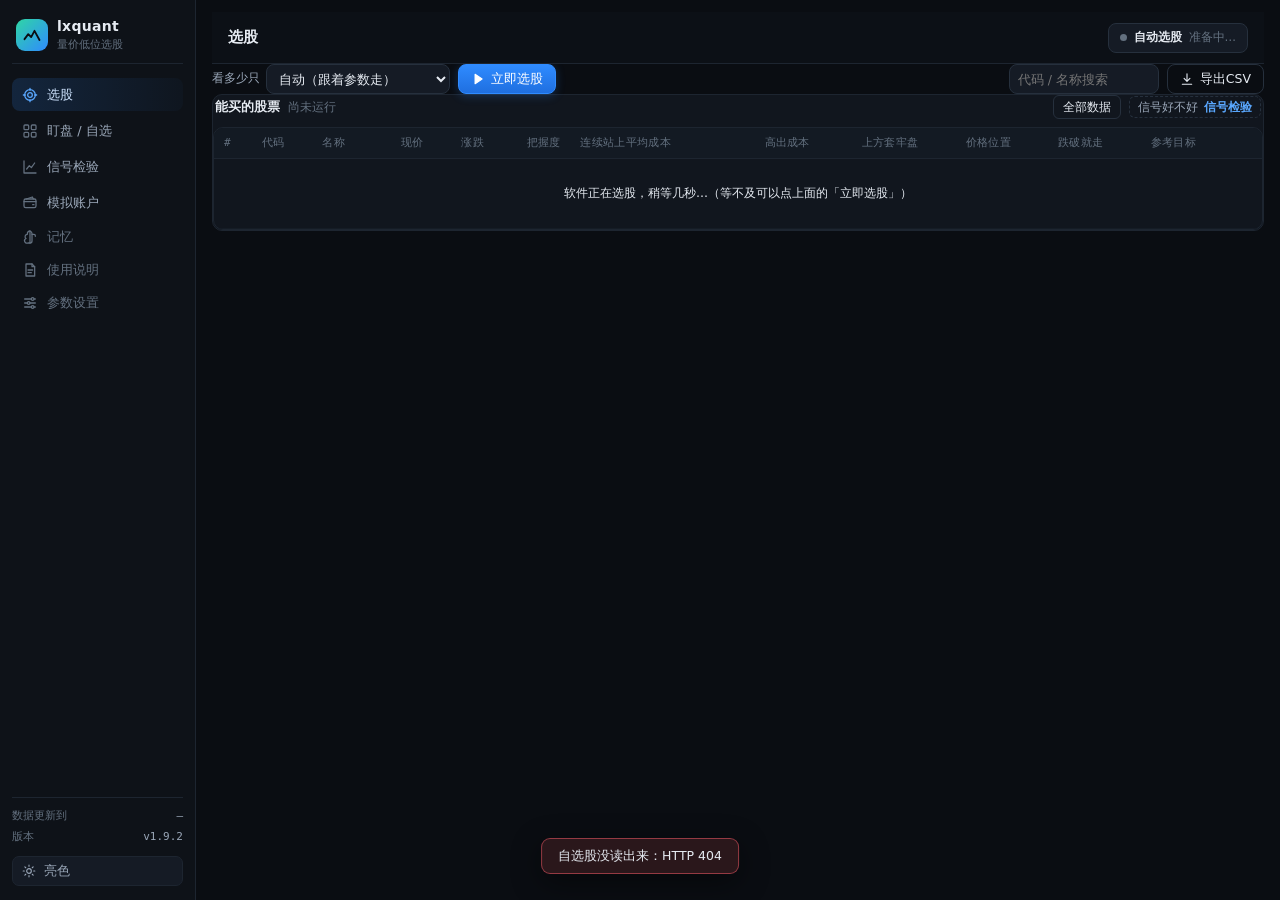
==== web/index.html @ 9572abba "删掉隔夜低吸：整条线从代码到账本全部移除 回测结果是每笔 -1.61%（352 笔）、满仓复利 -97.2%，两套独立样本同向。 留着只是多一套界面和一个每天跑的调度线程，没有保留价值。  删的东西：" ====
<!DOCTYPE html>
<html lang="zh-CN">
<head>
<meta charset="utf-8" />
<meta name="viewport" content="width=device-width, initial-scale=1" />
<title>lxquant · 量价低位选股</title>
<link rel="icon" href="data:image/svg+xml,%3Csvg xmlns='http://www.w3.org/2000/svg' viewBox='0 0 32 32'%3E%3Crect width='32' height='32' rx='8' fill='%230a0e14'/%3E%3Cpath d='M6 22l5-7 4 4 5-9 6 12' stroke='%232fd6a5' stroke-width='2.4' fill='none' stroke-linecap='round' stroke-linejoin='round'/%3E%3C/svg%3E" />
<link rel="stylesheet" href="style.css?v=1.9.2" />
</head>
<body>
<div id="app">
  <!-- ============ 侧边栏 ============ -->
  <aside class="side">
    <div class="brand">
      <div class="logo">
        <svg viewBox="0 0 24 24" width="20" height="20"><path d="M3 17l4.5-6 3.5 3.5L15 7l6 11" stroke="currentColor" stroke-width="2.2" fill="none" stroke-linecap="round" stroke-linejoin="round"/></svg>
      </div>
      <div>
        <div class="bname">lxquant</div>
        <div class="bsub">量价低位选股</div>
      </div>
    </div>

    <nav class="nav">
      <button class="ni active" data-view="screen"><i data-ic="target"></i><span>选股</span></button>
      <button class="ni" data-view="watch"><i data-ic="grid"></i><span>盯盘 / 自选</span></button>
      <button class="ni" data-view="backtest"><i data-ic="chart"></i><span>信号检验</span></button>
      <button class="ni" data-view="portfolio"><i data-ic="wallet"></i><span>模拟账户</span></button>
      <button class="ni sub" data-view="memory"><i data-ic="memory"></i><span>记忆</span></button>
      <button class="ni sub" data-view="method"><i data-ic="book"></i><span>使用说明</span></button>
      <button class="ni sub" data-view="settings"><i data-ic="sliders"></i><span>参数设置</span></button>
    </nav>

    <div class="side-foot">
      <div class="stat-line"><span>数据更新到</span><b id="f-data-date">—</b></div>
      <div class="stat-line"><span>版本</span><b>v1.9.2</b></div>
      <!-- 亮暗切换：固定在左下角，带中文名字，一眼能找到 -->
      <button class="theme-btn" id="theme-btn" title="切换亮色 / 暗色主题">
        <i data-ic="moon"></i><span id="theme-txt">暗色</span>
      </button>
    </div>
  </aside>

  <!-- ============ 主区域 ============ -->
  <main class="main" id="app-main">
    <!-- 整条页面头（顶栏 + 本页工具条）都住在各页 .view > .hd 里：
         真正的 #topbar 由 mountTopbar() 搬进当前页面的那个空 <header> 位置 -->
    <header class="topbar" id="topbar">
      <div class="tb-left">
        <h1 id="view-title">选股</h1>
        <span class="tb-hint" id="view-hint">软件自己会选，你回来直接看名单就行</span>
        <!-- 从主页面钻进来的二级页（信号检验 / 模拟账户 / 使用说明 / 参数设置）显示这条面包屑，一键退回主页面 -->
        <nav class="crumb" id="crumb" hidden>
          <button class="crumb-back" id="crumb-back"><i data-ic="back"></i>操作台</button>
          <span class="crumb-sep">/</span>
          <b id="crumb-name">—</b>
        </nav>
      </div>
      <div class="tb-right" id="tb-actions">
        <span class="auto-pill" id="auto-pill" title="自动选股状态：开盘自动扫、盘中每 5 分钟扫、14:50 给出最终名单">
          <i class="ap-dot"></i><b>自动选股</b><span id="auto-txt">准备中…</span>
        </span>
      </div>
    </header>

    <!-- ---------- 选股视图 ---------- -->
    <section class="view active" id="view-screen">
      <div class="hd">
      <header class="topbar"></header>
      <div class="toolbar">
        <label class="inl">看多少只
          <select id="limit-sel">
            <option value="0" selected>自动（跟着参数走）</option>
            <option value="600">600 只 · 约 20 秒</option>
            <option value="1500">1500 只 · 约 50 秒</option>
            <option value="6000">全部 5500 只 · 约 3 分钟</option>
          </select>
        </label>
        <button class="btn primary" id="btn-run" title="平时不用点，软件会自己选"><i data-ic="play"></i>立即选股</button>
        <button class="btn ghost" id="btn-stop" hidden><i data-ic="stop"></i>停止</button>
        <span class="spacer"></span>
        <input class="search" id="q" placeholder="代码 / 名称搜索" />
        <button class="btn ghost" id="btn-export"><i data-ic="download"></i>导出CSV</button>
      </div>

      <div class="mktbar" id="mkt-bar" hidden></div>

      <div class="hl" id="hl" hidden></div>

      <div class="progress-wrap" id="prog" hidden>
        <div class="pg-head"><span id="pg-msg">准备中…</span><b id="pg-pct">0%</b></div>
        <div class="bar"><i id="bar"></i></div>
      </div>

      <div class="panel panel-flat">
        <div class="ph">
          <b>能买的股票</b>
          <span class="muted" id="res-meta">尚未运行</span>
          <span class="spacer"></span>
          <button class="btn sm ghost" id="btn-detail-more" title="看这一次为什么只选出来这些：五关各筛掉多少、平均数字、口径">全部数据</button>
          <a class="ph-link" data-go="backtest" href="?v=backtest" title="拿过去的数据把同一套买卖规则跑一遍，看这些信号本身好不好">信号好不好<em id="ph-bt-badge">信号检验</em></a>
        </div>
        <div class="tablewrap">
          <table class="grid" id="tbl-screen">
            <thead>
              <tr>
                <th class="c-rank">#</th>
                <th class="sortable" data-s="code">代码</th>
                <th class="sortable" data-s="name">名称</th>
                <th class="num sortable" data-s="price">现价</th>
                <th class="num sortable" data-s="chg_pct">涨跌</th>
                <th class="num sortable" data-s="score">把握度</th>
                <th class="sortable" data-s="streak">连续站上平均成本</th>
                <th class="num sortable" data-s="avg_surplus">高出成本</th>
                <th class="num sortable" data-s="profit_ratio">上方套牢盘</th>
                <th class="num sortable" data-s="pos">价格位置</th>
                <th class="num" title="收盘跌破这个价就认错走人">跌破就走</th>
                <th class="num" title="衡量这单值不值得做，不是让你一定等到这个价">参考目标</th>
                <th class="c-act"></th>
              </tr>
            </thead>
            <tbody id="tb-screen"><tr class="empty"><td colspan="13">软件正在选股，稍等几秒…（等不及可以点上面的「立即选股」）</td></tr></tbody>
          </table>
        </div>
      </div>
      </div>
    </section>

    <!-- ---------- 盯盘 ---------- -->
    <section class="view" id="view-watch">
      <div class="hd">
      <header class="topbar"></header>
      <div class="toolbar">
        <label class="inl">看多少只
          <select id="scan-limit">
            <option value="40">40 只</option>
            <option value="80" selected>80 只</option>
            <option value="160">160 只</option>
          </select>
        </label>
        <button class="btn primary" id="btn-scan"><i data-ic="play"></i>马上看一眼</button>
        <span class="spacer"></span>
      </div>
      <div class="progress-wrap" id="scan-prog" hidden>
        <div class="pg-head"><span id="scan-msg">准备中…</span><b id="scan-pct">0%</b></div>
        <div class="bar"><i id="scan-bar"></i></div>
      </div>
      <!-- 自选股：加进来之后软件自己盯着，买点卖点会在右上角弹出来 -->
      <div class="panel" id="wpanel">
        <div class="ph">
          <b>我的自选股</b>
          <span class="muted" id="w-meta">加进来之后，软件每 3 分钟看一次买点卖点</span>
          <span class="spacer"></span>
          <input class="search" id="w-code" placeholder="名字或代码，如 茅台" style="width:180px" />
          <button class="btn sm" id="w-add"><i data-ic="plus"></i>加进自选</button>
          <button class="btn sm ghost" id="w-check" title="立刻重新看一遍，不用等 3 分钟">马上检查</button>
          <button class="btn sm ghost" id="w-sound" title="买点卖点弹出来的时候响不响">🔔 声音开</button>
          <button class="btn sm ghost" id="w-clear" title="把右上角还没关的提醒都清掉">清掉提醒</button>
          <button class="btn sm ghost" data-open="watch" title="在整屏里看自选股，表格不再被挤窄">全部<em>⤢</em></button>
        </div>
        <div class="wl" id="w-list"></div>
        <div class="whints" id="w-hints" hidden></div>
      </div>
      <div class="panel">
        <div class="ph"><b>这些人气股今天的表现</b><span class="spacer"></span><span class="muted" id="scan-meta"></span>
          <button class="btn sm ghost" data-open="scan" title="在整屏里看，列宽给足">全部<em>⤢</em></button>
        </div>
        <div class="tablewrap" data-src="scan">
          <table class="grid" id="tbl-scan">
            <thead><tr>
              <th>代码</th><th>名称</th><th class="num">现价</th><th class="num">涨跌</th>
              <th>今天站上平均成本</th><th class="num">今天高出平均成本</th><th class="num">三天平均高出</th>
              <th class="num">上方套牢盘</th><th class="num">价格位置</th><th>五项</th><th class="c-act"></th>
            </tr></thead>
            <tbody id="tb-scan"><tr class="empty"><td colspan="11">点「马上看一眼」</td></tr></tbody>
          </table>
        </div>
      </div>
      </div>
    </section>

    <!-- ---------- 记忆：每天的名单 + 后来涨没涨 ---------- -->
    <section class="view" id="view-memory">
      <div class="hd">
      <header class="topbar"></header>
      <div class="toolbar">
        <label class="inl">看哪一天
          <select id="mem-date"><option value="">—</option></select>
        </label>
        <label class="inl">看谁
          <select id="mem-src">
            <option value="hit" selected>只看「能买」的</option>
            <option value="all">能买的 + 值得盯着的</option>
            <option value="watch">只看「值得盯着」的</option>
          </select>
        </label>
        <button class="btn ghost" id="btn-mem-refresh"><i data-ic="reset"></i>重新算一遍</button>
        <span class="spacer"></span>
      </div>

      <div class="kpis" id="mem-kpis"></div>

      <!-- 算涨跌幅要一只一只取日线，第一次会慢一两秒；这中间不能是一片空的 -->
      <div class="empty-state" id="mem-loading" hidden>
        <b><span class="spin"></span> 正在算这几天涨了多少…</b>
      </div>

      <div class="empty-state" id="mem-empty" hidden>
        <b>还没有能回看的记录</b>
        <span id="mem-empty-txt">每天选完自动存一份（谁、多少钱、止损止盈）。过几天回来就能看到涨没涨。</span>
      </div>

      <div class="row2" id="mem-row2" hidden>
        <div class="panel">
          <div class="ph"><b>那一天之后，这些票怎么走的</b><span class="muted" id="mem-meta"></span>
            <button class="btn sm ghost" data-open="memday" title="在大窗口里看：图表、结论和明细表挤在一起太窄">新窗口打开<em>⤢</em></button>
          </div>
          <canvas id="mem-chart" class="cv" height="220"></canvas>
        </div>
        <div class="panel">
          <div class="ph"><b>这一批的成绩</b></div>
          <div id="mem-why" class="reason-box"></div>
        </div>
      </div>

      <div class="panel" id="mem-table" hidden>
        <div class="ph"><b>一只一只看</b><span class="muted" id="mem-sub"></span>
          <button class="btn sm ghost" data-open="memday" title="在整屏里看这天的每一只">全部<em>⤢</em></button>
        </div>
        <div class="tablewrap" style="max-height:440px" data-src="memday">
          <table class="grid">
            <thead><tr>
              <th>代码</th><th>名称</th><th>哪一批</th><th class="num">选的时候</th>
              <th class="num">现价</th><th class="num">涨了%</th><th class="num">最高到过</th>
              <th class="num">最低到过</th><th class="num">几个交易日</th><th>止损止盈</th>
            </tr></thead>
            <tbody id="tb-mem"><tr class="empty"><td colspan="10">选一天看看</td></tr></tbody>
          </table>
        </div>
      </div>

      <div class="panel" id="mem-days" hidden>
        <div class="ph"><b>每天的成绩单</b><span class="muted">一天一行，看这套规则稳不稳定</span>
          <button class="btn sm ghost" data-open="memdays" title="在整屏里看，一天一行不用滚小窗口">全部<em>⤢</em></button>
        </div>
        <div class="tablewrap" style="max-height:340px" data-src="memdays">
          <table class="grid">
            <thead>
              <tr>
                <th rowspan="2">日期</th>
                <th rowspan="2" class="num">记了几只</th>
                <th colspan="3" class="grp">能买 · 算进胜率</th>
                <th colspan="2" class="grp">值得买 · 只作参考</th>
                <th rowspan="2" class="num">过了几天</th>
              </tr>
              <tr>
                <th class="num">只数</th><th class="num">平均涨了%</th><th class="num">赚钱的比例</th>
                <th class="num">平均涨了%</th><th class="num">赚钱的比例</th>
              </tr>
            </thead>
            <tbody id="tb-memdays"><tr class="empty"><td colspan="8">—</td></tr></tbody>
          </table>
        </div>
      </div>
      </div>
    </section>

    <!-- ---------- 信号检验（只管信号质量，钱的事在「模拟账户」） ---------- -->
    <section class="view" id="view-backtest">
      <div class="hd">
      <header class="topbar"></header>
      <div class="toolbar">
        <label class="inl">检验范围
          <select id="bt-scope">
            <option value="market" selected>全市场抽样</option>
            <option value="today">只看今天的名单</option>
          </select>
        </label>
        <label class="inl">检验多少只
          <select id="bt-limit">
            <option value="20">20 只（快）</option>
            <option value="40" selected>40 只</option>
            <option value="80">80 只</option>
          </select>
        </label>
        <label class="inl">看多久          <select id="bt-lookback">
            <option value="120">近半年</option>
            <option value="250">近一年</option>
            <option value="500">近两年</option>
            <option value="750">近三年</option>
            <option value="1000" selected>近四年（全部）</option>
          </select>
        </label>
        <button class="btn primary" id="btn-bt"><i data-ic="play"></i>开始检验</button>
        <span class="spacer"></span>
        <span class="chip warn">只看信号，不看钱</span>
      </div>
      <div class="progress-wrap" id="bt-prog" hidden>
        <div class="pg-head"><span id="bt-msg">准备中…</span><b id="bt-pct">0%</b></div>
        <div class="bar"><i id="bt-bar"></i></div>
      </div>
      <!-- 准入结论：这套规则够不够格当默认。放在 KPI 之前 ——
           一堆指标不如先说结论，用户最想知道的就是"能不能用"。 -->
      <div id="bt-verdict" hidden></div>
      <div class="kpis" id="bt-kpis"></div>
      <div class="kpis-more" id="bt-more"><button class="btn sm ghost" data-open="bt" title="在大窗口里看：KPI、单笔收益分布、卖出原因和明细细表">在整屏里看<em>⤢</em></button></div>
      <div class="empty-state" id="bt-empty">
        <b>还没检验过</b>
        <span>点「开始检验」，拿过去一年行情按同一套规则回放一遍。</span>
      </div>
      <div class="row2" id="bt-row2">
        <div class="panel">
          <div class="ph"><b>一笔一笔赚了多少</b><span class="muted">每笔的净收益率 %，按区间分堆</span></div>
          <div id="bt-dist" class="reason-box"></div>
        </div>
        <div class="panel">
          <div class="ph"><b>为什么卖出的</b></div>
          <div id="reason-box" class="reason-box"></div>
        </div>
      </div>
      <div class="panel" id="bt-table">
        <div class="ph"><b>一笔一笔看</b><span class="muted" id="bt-meta"></span></div>
        <div class="tablewrap" style="max-height:420px" data-src="bt">
          <table class="grid">
            <thead><tr><th>发现信号</th><th>买入</th><th class="num">买价</th><th>卖出</th>
              <th class="num">卖价</th><th class="num">持有天数</th><th class="num">赚了%</th>
              <th class="num" title="扣掉佣金、印花税、过户费、滑点之前的毛利">扣前%</th>
              <th>为什么卖</th><th class="num">当时套牢盘%</th><th class="num">当时价格位置%</th></tr></thead>
            <tbody id="tb-bt"><tr class="empty"><td colspan="11">点「开始检验」</td></tr></tbody>
          </table>
        </div>
      </div>
      </div>
    </section>

    <!-- ---------- 模拟账户 ---------- -->
    <section class="view" id="view-portfolio">
      <div class="hd">
      <header class="topbar"></header>
      <div class="toolbar">
        <label class="inl">检验范围
          <select id="pf-scope">
            <option value="market" selected>全市场抽样</option>
            <option value="today">只看今天的名单</option>
          </select>
        </label>
        <label class="inl">检验多少只
          <select id="pf-limit">
            <option value="20">20 只（快）</option>
            <option value="40" selected>40 只</option>
            <option value="80">80 只</option>
          </select>
        </label>
        <label class="inl">看多久          <select id="pf-lookback">
            <option value="120">近半年</option>
            <option value="250">近一年</option>
            <option value="500">近两年</option>
            <option value="750">近三年</option>
            <option value="1000" selected>近四年（全部）</option>
          </select>
        </label>
        <label class="inl">假如有          <select id="pf-cash">
            <option value="100000">10 万本金</option>
            <option value="300000">30 万本金</option>
            <option value="1000000" selected>100 万本金</option>
            <option value="3000000">300 万本金</option>
          </select>
        </label>
        <label class="inl">最多同时买
          <select id="pf-maxpos">
            <option value="1">1 只</option>
            <option value="3">3 只</option>
            <option value="5" selected>5 只</option>
            <option value="10">10 只</option>
          </select>
        </label>
        <label class="inl">每只最多用
          <select id="pf-pospct">
            <option value="0.2" selected>20% 的钱</option>
            <option value="0.33">33% 的钱</option>
            <option value="0.5">50% 的钱</option>
            <option value="1">全部</option>
          </select>
        </label>
        <label class="inl">手续费吃亏          <select id="pf-slip">
            <option value="0">不亏</option>
            <option value="0.0005">0.05%</option>
            <option value="0.001" selected>0.1%</option>
            <option value="0.002">0.2%</option>
          </select>
        </label>
        <button class="btn primary" id="btn-pf"><i data-ic="play"></i>模拟一遍</button>
        <span class="spacer"></span>
        <span class="chip warn">钱只有一份，买满就进不来</span>
      </div>
      <div class="progress-wrap" id="pf-prog" hidden>
        <div class="pg-head"><span id="pf-msg">准备中…</span><b id="pf-pct">0%</b></div>
        <div class="bar"><i id="pf-bar"></i></div>
      </div>
      <div class="kpis" id="pf-kpis"></div>
      <div class="kpis-more" id="pf-more"><button class="btn sm ghost" data-open="pf" title="在大窗口里看：KPI、资金曲线、成本明细和成交记录">在整屏里看<em>⤢</em></button></div>
      <div class="empty-state" id="pf-empty">
        <b>还没模拟过</b>
        <span>点「模拟一遍」，给一笔本金按同一套规则真买真卖，扣手续费和滑点。</span>
      </div>
      <div class="row2" id="pf-row2">
        <div class="panel">
          <div class="ph"><b>账户余额怎么走的</b><span class="muted">现金 + 持仓市值，扣掉手续费和滑点</span></div>
          <canvas id="pf-chart" class="cv" height="220"></canvas>
        </div>
        <div class="panel">
          <div class="ph"><b>钱花在哪了</b></div>
          <div id="pf-cost" class="reason-box"></div>
        </div>
      </div>
      <div class="panel" id="pf-table">
        <div class="ph"><b>一买一卖都记下来</b><span class="muted" id="pf-meta"></span></div>
        <div class="tablewrap" style="max-height:420px" data-src="pf">
          <table class="grid">
            <thead><tr><th>代码</th><th>名称</th><th>买入</th><th>卖出</th>
              <th class="num">股数</th><th class="num">买入花了</th><th class="num">卖出到手</th>
              <th class="num">手续费</th><th class="num">净赚</th><th class="num">赚了%</th>
              <th>为什么卖</th></tr></thead>
            <tbody id="tb-pf"><tr class="empty"><td colspan="11">点「模拟一遍」</td></tr></tbody>
          </table>
        </div>
      </div>
      </div>
    </section>


    <section class="view" id="view-method">
      <div class="hd">
      <header class="topbar"></header>

      <div class="panel">
        <div class="ph"><b>入选条件</b><span class="muted">五条全过才算「能买」</span></div>
        <div class="rules meth-body" data-part="rule">
          <div class="rule" title="分时图上那条黄线。价格在它上方，说明今天进场的人都在赚钱，还有人愿意出更高价接货。">
            <b>1</b><div class="ru-t">站上当日均价线</div><code>14:45 价 &gt; 当日均价</code><i class="on">必过</i>
          </div>
          <div class="rule" title="现价上方压着的、等着解套的筹码，越少涨起来越没阻力。">
            <b>2</b><div class="ru-t">上方套牢盘不多</div><code>≤ 25%</code><i class="on">必过</i>
          </div>
          <div class="rule" title="现价在最近 120 天高低区间里的位置，越低下跌空间越小。">
            <b>3</b><div class="ru-t">价格在低位</div><code>120 日区间 ≤ 30%</code><i class="on">必过</i>
          </div>
          <div class="rule" title="跌不动了在横盘，而不是从高处一路往下砸的中途。">
            <b>4</b><div class="ru-t">底部横着走</div><code>20 日振幅 ≤ 40% · 斜率 ≤ 12%</code><i class="on">必过</i>
          </div>
          <div class="rule" title="大方向没坏。它和「价格在低位」天然矛盾，打开后能选的票会少很多。">
            <b>5</b><div class="ru-t">站上 20 日均线</div><code>收盘 &gt; MA20</code><i class="off">默认关</i>
          </div>
        </div>
      </div>

      <div class="panel">
        <div class="ph"><b>买卖规则</b><span class="muted">软件定好，可在参数里改</span></div>
        <div class="rules meth-body" data-part="trade">
          <div class="rule" title="不隔夜等：晚上出利空会跳空低开，第二天开盘又常常高开。">
            <b>B</b><div class="ru-t">买</div><code>选出当天 14:45 前后</code><i class="on">不隔夜</i>
          </div>
          <div class="rule" title="ATR 动态止损，实际约等于现价下方 2.5%~6%，名单上每只都写着具体价位。">
            <b>S</b><div class="ru-t">止损</div><code>ATR 动态 · 约 −6%</code><i class="on">先到先走</i>
          </div>
          <div class="rule" title="摸到就走，不贪最后一段。">
            <b>S</b><div class="ru-t">止盈</div><code>+15%</code><i class="on">先到先走</i>
          </div>
          <div class="rule" title="十天还没走出来就换人，钱不压在一个不懂的票上。">
            <b>S</b><div class="ru-t">到期</div><code>持满 10 个交易日</code><i class="on">先到先走</i>
          </div>
        </div>
      </div>

      <div class="rules-foot">
        <span class="muted">数字都能在参数设置里改</span>
        <span class="spacer"></span>
        <a class="btn ghost sm" data-go="backtest" href="?v=backtest">看信号质量</a>
        <a class="btn ghost sm" data-go="settings" href="?v=settings">改门槛</a>
      </div>
      </div>
    </section>

    <section class="view" id="view-settings">
      <div class="hd">
      <header class="topbar"></header>
      <div class="toolbar">
        <button class="btn primary" id="btn-save"><i data-ic="save"></i>保存</button>
        <button class="btn ghost" id="btn-reset"><i data-ic="reset"></i>恢复默认</button>
        <span class="spacer"></span>
        <span class="muted">不确定就保持默认，默认值是调过的</span>
        <button class="btn ghost" id="btn-clear"><i data-ic="trash"></i>清空缓存</button>
      </div>
      <div class="param-lock" id="param-lock-bar"></div>
      <div class="set-grid" id="set-grid"></div>
      <div class="muted set-tip">每张卡只放最常用的几项，点了「还有 N 项 / 开」把那一组摊开成一屏再来改。</div>

      <!-- 运行日志：默认收起，只有要查"昨天怎么没记录/半夜怎么停了"时才点开。
           放在设置页最底部 —— 平时用不到，出事时是第一个该看的地方。 -->
      <details class="runlog" id="runlog-box">
        <summary>运行日志 <span class="muted" id="runlog-meta">加载中…</span></summary>
        <pre id="runlog-pre">—</pre>
      </details>
      </div>
    </section>
  </main>
</div>

<!-- ============ 二级弹窗：一个面板 / 一类设置，单独摊开成一屏 ============ -->
<div class="modal-mask" id="pm-mask"></div>
<div class="modal pm" id="page-modal" role="dialog" aria-modal="true" aria-labelledby="pm-title" hidden>
  <div class="mh">
    <div class="mh-main">
      <b id="pm-title">—</b>
      <span class="muted" id="pm-sub"></span>
    </div>
    <div class="mh-tools">
      <button class="btn sm primary" id="pm-save" hidden><i data-ic="save"></i>保存</button>
      <button class="icon-btn" id="pm-close" title="关掉（Esc）"><i data-ic="x"></i></button>
    </div>
  </div>
  <div class="pm-tabbar" id="pm-tabbar" hidden><div class="seg" id="pm-tabs" hidden></div></div>
  <div class="mb" id="pm-body"></div>
  <div class="mf"><span class="muted" id="pm-foot"></span><span class="spacer"></span><span class="muted">Esc 关掉</span></div>
</div>

<!-- ============ 详情抽屉 ============ -->
<div class="drawer-mask" id="mask"></div>
<aside class="drawer" id="drawer">
  <div class="dw-head">
    <div>
      <div class="dw-title"><span id="dw-name">—</span><em id="dw-code">—</em></div>
      <div class="dw-sub"><b id="dw-price">—</b><span id="dw-chg"></span><span class="muted" id="dw-date"></span></div>
    </div>
    <button class="icon-btn" id="dw-close"><i data-ic="x"></i></button>
  </div>
  <div class="dw-body" id="dw-body"></div>
</aside>

<div class="toast" id="toast"></div>

<!-- ============ 买点卖点提醒：右上角弹出来的小卡片，带提示音 ============ -->
<div class="alerts" id="alerts" aria-live="polite"></div>

<!-- ============ 这次选股的细节弹窗（五关、汇总数字、值得盯着的） ============ -->
<div class="modal-mask" id="wm-mask"></div>
<div class="modal" id="watch-modal" role="dialog" aria-modal="true" aria-labelledby="wm-title" hidden>
  <div class="mh">
    <div class="mh-main">
      <b id="wm-title">这次选股的细节</b>
      <span class="muted" id="wm-sub"></span>
    </div>
    <div class="mh-tools">
      <button class="icon-btn" id="wm-close" title="关掉（Esc）"><i data-ic="x"></i></button>
    </div>
  </div>
  <div class="pm-tabbar">
    <div class="seg" id="wm-tabs">
      <button data-wt="gates" class="on">五关各筛掉多少</button>
      <button data-wt="stats">汇总数字</button>
      <button data-wt="watch">值得盯着</button>
    </div>
    <div class="seg" id="wm-filter" hidden>
      <button data-wf="all" class="on">全部</button>
      <button data-wf="near">只差一项</button>
    </div>
  </div>
  <div class="mb">
    <div class="wt-pane" id="wt-gates"><div class="funnel-bar" id="funnel"></div></div>
    <div class="wt-pane" id="wt-stats" hidden><div class="kpis" id="kpis"></div><div class="pick-line" id="pick-line" hidden></div></div>
    <div class="wt-pane" id="wt-watch" hidden><div class="wlist wl-full" id="wm-list"></div></div>
  </div>
  <div class="mf"><span class="muted" id="wm-foot"></span><span class="spacer"></span><span class="muted">点任意一只看详情 · Esc 关掉</span></div>
</div>
<script src="_demo.js?v=1.9.2"></script>
<script src="app.js?v=1.9.2"></script>
</body>
</html>
---- web/style.css ----
/* =========================================================
   lxquant 界面样式 —— 紧凑专业交易终端风格
   支持亮/暗双主题：<html data-theme="dark|light">
   ========================================================= */
:root{
  /* ---- 基础面 ---- */
  --bg:#0a0d12;
  --bg-2:#0e1218;
  --panel:#11161e;
  --panel-2:#151b25;
  --line:#1d2530;
  --line-2:#26303d;
  --txt:#e6ebf2;
  --txt-2:#9aa7b8;
  --txt-3:#63707f;
  /* ---- 涨跌（A股：红涨绿跌） ---- */
  --up:#ff4d5e;
  --down:#12c48b;
  /* ---- 强调色 ---- */
  --accent:#2f8bff;
  --accent-2:#5aa8ff;
  --accent-soft:#7db4ff;
  --accent-lite:#4a9bff;
  --accent-mid:#2677ea;
  --accent-deep:#1f6fe0;
  --gold:#f5b544;
  --gold-soft:#ffcd7a;
  --gold-deep:#8a6b3a;
  --orange-soft:#ffb37a;
  --purple:#b39cff;
  --ok:#2fd6a5;
  --ok-soft:#7ef0c9;
  --warn:#f5b544;
  --bad:#ff5f6d;
  --bad-soft:#ff8b95;
  /* ---- 控件与容器 ---- */
  --nav-hover:#161d27;
  --nav-on-txt:#cfe4ff;
  --logo-bg:#1c2836;
  --logo-fg:#0a0d12;
  --btn-hover-line:#37506b;
  --btn-hover-bg:#1b2430;
  --ctrl:#232d3a;
  --toggle-off:#8593a4;
  --bar-bg:#1a2230;
  --track:#1e2733;
  --dot-no:#3b4655;
  --row-hover:#151d28;
  --row-line:#151c25;
  --htbl-line:#161d26;
  --mi-bg:#131a23;
  --mi-line:#1a222d;
  --eq-bg:#141b24;
  --slug-bg:#1c242f;
  --slug-txt:#5b6878;
  --badge-bg:#1b2530;
  --stepn-bg:#1b2532;
  --stepn-txt:#8fb7e8;
  --chipbar-line:#4d5b6d;
  --toast-bg:#1a2430;
  --toast-line:#2a3644;
  --toast-err-bg:#2a171b;
  --chart-bg:#0c1117;
  --tab-on-txt:#9cc9ff;
  --scroll:#26303d;
  --scroll-h:#33404f;
  --topbar-bg:rgba(14,18,24,.82);
  --shadow:0 8px 30px rgba(0,0,0,.45);
  --mono:"JetBrains Mono","Cascadia Code",Consolas,"SF Mono",monospace;
  --radius:10px;
}

/* ------------------------------ 亮色主题 ------------------------------ */
html[data-theme="light"]{
  --bg:#f2f5f9;
  --bg-2:#ffffff;
  --panel:#ffffff;
  --panel-2:#f6f8fb;
  --line:#e2e8f0;
  --line-2:#d3dce7;
  --txt:#141c26;
  --txt-2:#4c5a6b;
  --txt-3:#8492a3;
  --up:#e0393f;          /* 亮底上用更深的红，保证对比度 */
  --down:#0c9d6e;
  --accent:#1f6fe0;
  --accent-2:#2f8bff;
  --accent-soft:#2f7fe0;
  --accent-lite:#4a9bff;
  --accent-mid:#2677ea;
  --accent-deep:#1a5fc4;
  --gold:#c07d10;
  --gold-soft:#b0730a;
  --gold-deep:#a8823c;
  --orange-soft:#ffa155;
  --purple:#7b5fd6;
  --ok:#0f9d78;
  --ok-soft:#35c497;
  --warn:#c07d10;
  --bad:#d93a48;
  --bad-soft:#d94a58;
  --nav-hover:#eef2f7;
  --nav-on-txt:#1f6fe0;
  --logo-bg:#e8eef7;
  --logo-fg:#ffffff;
  --btn-hover-line:#a9bbcf;
  --btn-hover-bg:#eef3f9;
  --ctrl:#e5ebf3;
  --toggle-off:#b6c2d1;
  --bar-bg:#e6ecf4;
  --track:#e6ecf4;
  --dot-no:#b9c4d1;
  --row-hover:#f1f6fc;
  --row-line:#edf1f6;
  --htbl-line:#edf1f6;
  --mi-bg:#f6f9fc;
  --mi-line:#e4eaf2;
  --eq-bg:#f1f5fa;
  --slug-bg:#eef2f7;
  --slug-txt:#93a1b1;
  --badge-bg:#eaf0f8;
  --stepn-bg:#e8eef8;
  --stepn-txt:#2f6bd0;
  --chipbar-line:#b7c3d0;
  --toast-bg:#ffffff;
  --toast-line:#d8e2ee;
  --toast-err-bg:#fdf0f1;
  --chart-bg:#fbfcfe;
  --tab-on-txt:#1f6fe0;
  --scroll:#c9d4e1;
  --scroll-h:#aab8c8;
  --topbar-bg:rgba(255,255,255,.86);
  --shadow:0 8px 30px rgba(23,43,77,.10);
}
*{box-sizing:border-box}
html,body{height:100%}
body{
  margin:0;background:var(--bg);color:var(--txt);
  font:13px/1.45 "PingFang SC","Microsoft YaHei","Segoe UI",system-ui,sans-serif;
  -webkit-font-smoothing:antialiased;
}
button,input,select{font-family:inherit}
::-webkit-scrollbar{width:9px;height:9px}
::-webkit-scrollbar-thumb{background:var(--scroll);border-radius:6px}
::-webkit-scrollbar-thumb:hover{background:var(--scroll-h)}
::-webkit-scrollbar-track{background:transparent}

/* hidden 属性必须真的隐藏：.panel/.btn 这些自带 display:flex/inline-flex，
   会把浏览器默认的 [hidden]{display:none} 顶掉，导致该藏的块还在占位 */
[hidden]{display:none !important}

#app{display:flex;height:100vh;overflow:hidden;position:relative}
/* 主页面与二级页共用同一套结构：每一页 = <section class="view"> > <div class="hd">（页面头 + 内容）。
   只有当前这一页的 .hd 可见；主页面时 .hd 是普通竖排，二级页时 .hd 自己滚、顶栏吸住 */
main.main.is-sub{gap:0}

/* ---------------- 侧边栏 ---------------- */
.side{
  width:196px;flex:0 0 196px;background:var(--bg-2);border-right:1px solid var(--line);
  display:flex;flex-direction:column;padding:14px 12px;gap:14px;
}
.brand{display:flex;align-items:center;gap:9px;padding:2px 4px 10px;border-bottom:1px solid var(--line)}
.logo{
  width:32px;height:32px;border-radius:9px;display:grid;place-items:center;color:var(--logo-fg);
  background:linear-gradient(135deg,var(--ok),var(--accent));flex:0 0 32px;
}
.bname{font-weight:700;letter-spacing:.3px;font-size:14px}
.bsub{font-size:11px;color:var(--txt-3);margin-top:1px}

.nav{display:flex;flex-direction:column;gap:3px}
.ni{
  display:flex;align-items:center;gap:9px;height:33px;padding:0 10px;border:0;border-radius:8px;
  background:transparent;color:var(--txt-2);cursor:pointer;font-size:13px;text-align:left;
  transition:background .15s,color .15s;
}
.ni:hover{background:var(--nav-hover);color:var(--txt)}
.ni.active{background:linear-gradient(90deg,rgba(47,139,255,.16),rgba(47,139,255,.03));color:var(--nav-on-txt)}
.ni.active i{color:var(--accent-2)}
.ni i{width:16px;height:16px;display:inline-block;color:var(--txt-3)}
.ni i svg{width:16px;height:16px;display:block}
/* 二级页（使用说明 / 参数设置）：从主页面钻进去的工具页，压成次要色 + 和上面隔一道细线，
   一眼就能看出"上面三个是主流程，下面两个是辅助" */
.nav .ni.sub{color:var(--txt-3);height:30px;font-size:12.5px}
.nav .ni.sub:first-of-type{margin-top:8px;position:relative}
.nav .ni.sub:first-of-type::before{content:"";position:absolute;left:10px;right:10px;top:-4px;
  border-top:1px dashed var(--line-2)}
.nav .ni.sub:hover{color:var(--txt)}
.nav .ni.sub.active{color:var(--nav-on-txt)}

.side-foot{margin-top:auto;border-top:1px solid var(--line);padding-top:10px;display:flex;flex-direction:column;gap:5px}
.stat-line{display:flex;justify-content:space-between;font-size:11px;color:var(--txt-3)}
.stat-line b{color:var(--txt-2);font-weight:500;font-family:var(--mono)}

/* ---------------- 主区 ---------------- */
.main{flex:1;min-width:0;display:flex;flex-direction:column;overflow:hidden}
.topbar{
  height:52px;flex:0 0 52px;display:flex;align-items:center;justify-content:space-between;
  padding:0 16px;border-bottom:1px solid var(--line);background:var(--topbar-bg);backdrop-filter:blur(8px);
}
.tb-left{display:flex;align-items:baseline;gap:10px;min-width:0}
.tb-left h1{font-size:15px;margin:0;font-weight:700;letter-spacing:.3px}
.tb-hint{font-size:11.5px;color:var(--txt-3);white-space:nowrap;overflow:hidden;
  text-overflow:ellipsis;min-width:0;max-width:520px}
/* 空的时候完全占 0 宽：顶栏副标题默认不再挂标语（见 app.js 的 HINTS 注释），
   只有状态信息（扫描中/上次更新时间）出现时才占位 */
.tb-hint:empty{display:none}
.tb-right{display:flex;gap:8px;align-items:center}
.topbar #view-hint{min-width:0}
/* 窄屏先把提示语收起来，别把右边按钮挤出去 */
@media (max-width:1320px){ .tb-hint{display:none} }

/* ---------------- 二级页（钻进去的页） ----------------
   主页面（选股 / 盯盘）保持原样；策略检验、模拟账户、使用说明、参数设置算"二级页"：
   - 顶部标题 + 本页工具条收进 .hd，吸在顶上不滚走（长表格滚的时候还点得到按钮）
   - 标题前面多一条"操作台 / xxx"的面包屑，点一下就退回主页面 */
.crumb{display:inline-flex;align-items:center;gap:6px;font-size:12px;color:var(--txt-3);min-width:0}
.crumb[hidden]{display:none}
.crumb-back{
  display:inline-flex;align-items:center;gap:4px;height:22px;padding:0 7px 0 5px;border-radius:6px;
  border:1px solid var(--line-2);background:var(--panel-2);color:var(--txt-2);cursor:pointer;font-size:11.5px;
  transition:.15s;
}
.crumb-back:hover{color:var(--accent-2);border-color:var(--btn-hover-line);background:var(--btn-hover-bg)}
.crumb-back i{width:12px;height:12px;display:inline-block}
.crumb-back i svg{width:12px;height:12px;display:block}
.crumb-sep{color:var(--txt-3);opacity:.6}
.crumb b{color:var(--txt-2);font-weight:600;white-space:nowrap}

#app[data-level="sub"] .topbar{background:var(--bg-2);border-bottom-color:var(--line-2)}
#app[data-level="sub"] .tb-left{flex:1}
#app[data-level="sub"] #view-hint{display:none}
/* 二级页那一栏本身不再滚动，滚动交给里面的 .hd（页面头 + 内容一起滚，页面头吸顶） */
main.main.is-sub{overflow:hidden}
/* 主页面：.hd 就是普通一列（里面的块按自己的规矩排），.view 按内容长高，
   超出一屏的交给自己 overflow:auto 滚（维持原来的手感）。
   这片区域踩过三个坑，记忆页"滑不动"就是三个叠在一起：
   ① .view 若是 flex 列，里面的块会被一路压到刚好一屏高，永远没有可滚的内容；
   ② 就算把 .hd 写成 flex:0 0 auto，flex 列里的子项也要"分配剩余空间"，
      实际高度仍被压在容器高度上（scrollHeight 永远等于 clientHeight），这条路走不通；
   ③ .view 若定死 height:100%，里面的内容再长也只有一屏，多出来的溢出而不是撑高。
   所以主页面不走 flex 列：.view 是普通块、高度 auto，自己滚。
   二级页（main.main.is-sub，紧跟着的那组）才走 flex 列：.view 不滚，.hd 自己滚、页头吸顶。
   那组用 .is-sub 打头、写在普通页后面（同权重靠后生效），否则会被上面这条吃掉。 */
.view > .hd{display:block}
/* 二级页：.view 不再滚，.hd 自己滚；顶栏 + 本页工具条吸在顶上。
   注意这里是 display:none，必须让当前页的 .active 把它顶回来 —— 少了后半句，
   点「参数设置 / 策略检验 / 模拟账户 / 使用说明」就是个空白页（这个坑踩过）
   还有一处坑：下面这条 .hd 的规则曾经误写成 `main.main.is-sub main.main.is-sub .view > .hd`
   （选择器重复了一截），永远匹配不到，结果二级页根本没有滚动容器 —— 整页滑不动。 */
main.main.is-sub .view{display:none;flex:1;min-height:0;padding:0 16px;overflow:hidden}
main.main.is-sub .view.active{display:flex}
main.main.is-sub .view > .hd{display:flex;flex-direction:column;gap:10px;flex:1;max-height:none;min-height:0;
  overflow-y:auto;overflow-x:hidden;margin:0 -16px;padding:0 16px;
  /* 顶栏和工具条不再吸顶（用户要它们跟内容一起滚走，别悬浮盖住卡片），
     所以这里只要给底部留一点呼吸空间，不用再撑出 96px 的余量 */
  padding-bottom:28px}
main.main.is-sub .view > .hd > .topbar{flex:0 0 auto;height:52px;
  background:var(--bg-2);box-shadow:0 1px 0 var(--line-2)}
main.main.is-sub .view > .hd > .toolbar{flex:0 0 auto;background:var(--bg);
  border-bottom:1px solid var(--line)}
#app[data-level="sub"] .view > .toolbar{padding-top:10px}
#app[data-level="sub"] .view > .toolbar .chip.warn{font-size:11px}

/* 表头右侧的"去别处看看"链接（成绩怎么样 → 策略检验，盘中扫一眼 → 盯盘） */
.ph-link{  display:inline-flex;align-items:center;gap:6px;height:22px;padding:0 8px;border-radius:6px;
  font-size:11.5px;color:var(--txt-2);text-decoration:none;border:1px dashed var(--line-2);
  background:transparent;transition:.15s;white-space:nowrap;flex:0 0 auto;
}
.ph-link em{font-style:normal;color:var(--accent-2);font-weight:600}
.ph-link:hover{border-style:solid;border-color:var(--btn-hover-line);background:var(--btn-hover-bg);color:var(--txt)}
.ph-link[hidden]{display:none}

/* 主页面宽屏时表格列多，自动选股状态条不必太长，让位给按钮 */
@media (max-width:1400px){ .tb-right .auto-pill{max-width:330px} }
@media (max-width:1180px){ .tb-right .auto-pill{max-width:190px} }

/* 主页整页自己滚（维持原来的手感）。高度写 auto 不写 100%：
   100% 会把 .view 钉成一屏高，里面的内容再长也只能溢出，overflow:auto 滚不动
   （记忆页那一堆 KPI + 图表就是这么"滑不动"的）。二级页的 .view 由下面的 is-sub 规则接管。 */
.view{padding:12px 16px 18px;display:none;flex-direction:column;gap:10px;overflow:auto;height:auto;min-height:0}
.view.active{display:flex}
/* 二级页（记忆 / 信号检验 / 模拟账户 / 使用说明 / 参数设置）的 .view 不再额外留底部余量：
   这几个页面滚的是里面的 .hd（它自己带 28px padding-bottom 收尾），.view 只负责左右各留 16px。
   这里以前有一条 padding-bottom:110px —— 那是顶栏还吸顶的年代给吸顶栏留的余量。
   顶栏改成"跟内容一起滚"之后，它唯一的副作用就是把 .hd 的高度生生扣掉 110px：
   窗口最下面一条永远是空白带，紧贴着它的表格行被齐腰切断，看着像被一块东西盖住了
   （记忆页"一只一只看"最后一行只露上半截就是这么来的）。 */
main.main.is-sub .view{padding-bottom:0;scroll-padding-bottom:0}

/* ---------------- 控件 ---------------- */
.btn{
  display:inline-flex;align-items:center;gap:6px;height:30px;padding:0 12px;border-radius:8px;
  border:1px solid var(--line-2);background:var(--panel-2);color:var(--txt);cursor:pointer;
  font-size:12.5px;transition:.15s;white-space:nowrap;
}
.btn:hover{border-color:var(--btn-hover-line);background:var(--btn-hover-bg)}
.btn:active{transform:translateY(1px)}
.btn i{width:14px;height:14px;display:inline-block}
.btn i svg{width:14px;height:14px;display:block}
.btn.primary{
  background:linear-gradient(180deg,var(--accent),var(--accent-deep));border-color:var(--accent);color:#fff;
  box-shadow:0 2px 10px rgba(47,139,255,.25);
}
.btn.primary:hover{background:linear-gradient(180deg,var(--accent-lite),var(--accent-mid))}
.btn.ghost{background:transparent}
.btn.sm{height:24px;padding:0 9px;font-size:11.5px;border-radius:6px}
.btn.sm em{font-style:normal;color:var(--accent-2);font-weight:600;margin-left:2px}
a.btn{text-decoration:none}   /* 用 <a> 做的跳转按钮（使用说明页的"看看历史成绩 / 改门槛"） */
.btn:disabled{opacity:.45;cursor:not-allowed}

.icon-btn{
  width:28px;height:28px;border-radius:8px;border:1px solid var(--line-2);background:transparent;
  color:var(--txt-2);cursor:pointer;display:grid;place-items:center;
}
.icon-btn:hover{background:var(--btn-hover-bg);color:var(--txt)}
.icon-btn svg{width:15px;height:15px}

.toolbar{display:flex;align-items:center;gap:8px;flex-wrap:wrap}
.spacer{flex:1}
.muted{color:var(--txt-3);font-size:11.5px}
.inl{display:inline-flex;align-items:center;gap:6px;font-size:12px;color:var(--txt-2)}
select,input[type=number],input[type=text],input.search{
  height:30px;background:var(--panel-2);border:1px solid var(--line-2);color:var(--txt);
  border-radius:8px;padding:0 8px;font-size:12.5px;outline:none;transition:.15s;
}
select:focus,input:focus{border-color:var(--accent);box-shadow:0 0 0 3px rgba(47,139,255,.12)}
input.search{width:150px}
.seg{display:inline-flex;border:1px solid var(--line-2);border-radius:8px;overflow:hidden;height:30px}
.sg{border:0;background:transparent;color:var(--txt-2);padding:0 12px;font-size:12.5px;cursor:pointer}
.sg.active{background:rgba(47,139,255,.16);color:var(--nav-on-txt)}
.chip{
  display:inline-flex;align-items:center;height:22px;padding:0 8px;border-radius:6px;font-size:11px;
  background:var(--nav-hover);border:1px solid var(--line);color:var(--txt-2);
}
.chip.warn{color:var(--warn);border-color:rgba(245,181,68,.35);background:rgba(245,181,68,.08)}
.chip.ok{color:var(--ok);border-color:rgba(45,205,148,.35);background:rgba(45,205,148,.08)}

/* ---------------- 自动选股状态条 ---------------- */
.auto-pill{
  display:inline-flex;align-items:center;gap:7px;height:30px;padding:0 11px;border-radius:8px;
  border:1px solid var(--line-2);background:var(--panel-2);font-size:12px;color:var(--txt-2);
  max-width:520px;min-width:0;
}
.auto-pill b{color:var(--txt);font-weight:600;flex:0 0 auto}
.auto-pill #auto-txt{
  overflow:hidden;text-overflow:ellipsis;white-space:nowrap;min-width:0;
  font-size:11.5px;color:var(--txt-3);
}
.auto-pill .ap-dot{width:7px;height:7px;border-radius:50%;background:var(--txt-3);flex:0 0 7px}
.auto-pill.on{border-color:rgba(47,214,165,.4);background:rgba(47,214,165,.07)}
.auto-pill.on .ap-dot{background:var(--ok);animation:apulse 2.2s ease-in-out infinite}
.auto-pill.on #auto-txt{color:var(--txt-2)}
.auto-pill.busy{border-color:rgba(47,139,255,.45);background:rgba(47,139,255,.08)}
.auto-pill.busy .ap-dot{background:var(--accent-2);animation:apulse 1s ease-in-out infinite}
.auto-pill.off{border-color:var(--line);background:transparent}
.auto-pill.off .ap-dot{background:var(--dot-no)}
/* 亮色主题下，rgba 里写死的深色绿/蓝靠太近，换成跟随 --ok / --accent */
html[data-theme="light"] .auto-pill.on{border-color:rgba(15,157,120,.35);background:rgba(15,157,120,.07)}
html[data-theme="light"] .auto-pill.busy{border-color:rgba(31,111,224,.4);background:rgba(31,111,224,.07)}
@keyframes apulse{0%,100%{opacity:1;box-shadow:0 0 0 0 rgba(47,214,165,.45)}50%{opacity:.55;box-shadow:0 0 0 4px rgba(47,214,165,0)}}

/* ---------------- 结论条：主页唯一的一句话 ---------------- */
.hl{
  display:flex;align-items:center;gap:10px;padding:9px 12px;border-radius:var(--radius);
  border:0;border-left:2px solid rgba(47,214,165,.55);
  background:linear-gradient(90deg,rgba(47,214,165,.08),rgba(47,214,165,0) 62%);
  font-size:12.5px;color:var(--txt-2);min-width:0;
}
/* .hl 是 display:flex，不写这条的话 el.hidden=true 关不掉它 */
.hl[hidden]{display:none}
/* 市场状态条：告诉用户「现在该不该玩这套规则」。见 lxquant/market_state.py */
.mktbar{margin:0 12px 10px;padding:9px 12px;border-radius:8px;font-size:12.5px;line-height:1.6;
  border:1px solid var(--line);background:var(--bg-2);color:var(--txt-2)}
.mktbar[hidden]{display:none}
.mktbar b{color:var(--txt);margin-right:6px}
.mktbar .tag{display:inline-block;padding:1px 8px;border-radius:10px;font-size:11px;
  margin-right:8px;border:1px solid var(--line-2)}
.mktbar.weak{border-color:rgba(18,196,139,.32);background:rgba(18,196,139,.07)}
.mktbar.weak .tag{color:var(--down);border-color:rgba(18,196,139,.35)}
.mktbar.strong{border-color:rgba(245,181,68,.32);background:rgba(245,181,68,.07)}
.mktbar.strong .tag{color:var(--warn);border-color:rgba(245,181,68,.35)}
.mktbar.mid .tag{color:var(--txt-2)}
.mktbar.gated{border-color:rgba(255,77,94,.32);background:rgba(255,77,94,.07)}
.mktbar.gated .tag{color:var(--up);border-color:rgba(255,77,94,.35)}
.hl .hl-tag{
  flex:0 0 auto;font-size:10.5px;padding:1px 7px;border-radius:5px;line-height:17px;
  background:rgba(47,214,165,.16);color:var(--ok);border:1px solid rgba(47,214,165,.3);
}
.hl .hl-nums{color:var(--txt-2);white-space:nowrap;display:flex;align-items:baseline;gap:2px}
.hl .hl-nums em{font-style:normal;color:var(--txt-2);margin-right:6px}
.hl .hl-num{font-family:var(--mono);font-size:16px;font-weight:700;color:var(--txt);letter-spacing:-.3px}
.hl .hl-say{color:var(--txt-3);font-size:11.5px;overflow:hidden;text-overflow:ellipsis;white-space:nowrap;min-width:0}
.hl .spacer{flex:1 1 auto}
.hl.warn{border-left-color:rgba(245,181,68,.6);background:linear-gradient(90deg,rgba(245,181,68,.09),rgba(245,181,68,0) 62%)}
.hl.warn .hl-tag{background:rgba(245,181,68,.15);color:var(--warn);border-color:rgba(245,181,68,.32)}
html[data-theme="light"] .hl{border-left-color:rgba(15,157,120,.5);background:linear-gradient(90deg,rgba(15,157,120,.07),rgba(15,157,120,0) 62%)}
html[data-theme="light"] .hl.warn{border-left-color:rgba(192,125,16,.5);background:linear-gradient(90deg,rgba(192,125,16,.07),rgba(192,125,16,0) 62%)}

/* ---------------- 选择结果条（表尾那一行） ---------------- */
.pick-line{
  display:flex;flex-wrap:wrap;align-items:center;gap:8px 14px;padding:9px 12px;border-radius:var(--radius);
  border:1px solid var(--line);background:var(--panel);font-size:12px;color:var(--txt-2);
}
.pick-line b{font-family:var(--mono);color:var(--txt);font-weight:700}
.pick-line .pl-sep{width:1px;height:12px;background:var(--line-2);flex:0 0 1px}
.pick-line .pl-msg{color:var(--txt-3);font-size:11.5px}
.pick-line .pl-ok{color:var(--ok)}


/* ---------------- 进度 ---------------- */
.progress-wrap{background:var(--panel);border:1px solid var(--line);border-radius:var(--radius);padding:9px 12px}
.pg-head{display:flex;justify-content:space-between;font-size:11.5px;color:var(--txt-2);margin-bottom:6px}
.pg-head b{font-family:var(--mono);color:var(--accent-2)}
.bar{height:4px;background:var(--bar-bg);border-radius:3px;overflow:hidden}
.bar i{display:block;height:100%;width:0;border-radius:3px;
  background:linear-gradient(90deg,var(--ok),var(--accent));transition:width .25s ease}

/* ---------------- KPI ---------------- */
.kpis{display:grid;grid-template-columns:repeat(auto-fit,minmax(132px,1fr));gap:8px}
.kpi{
  background:var(--panel);border:1px solid var(--line);border-radius:var(--radius);padding:9px 11px;
  position:relative;overflow:hidden;min-width:0;
}
.kpi .k{font-size:11px;color:var(--txt-3);letter-spacing:.2px;overflow:hidden;text-overflow:ellipsis;white-space:nowrap}
.kpi .v{font-size:19px;font-weight:700;font-family:var(--mono);margin-top:2px;letter-spacing:-.4px;
  overflow:hidden;text-overflow:ellipsis;white-space:nowrap}
.kpi .s{font-size:10.5px;color:var(--txt-3);margin-top:1px;overflow:hidden;text-overflow:ellipsis;white-space:nowrap}
/* 「能买 / 值得盯着」两张是当天的重点，字号和高度都比后面三张统计卡高一档 */
.kpi.hot{background:linear-gradient(180deg,var(--panel),var(--panel-2));border-color:var(--line-2)}
.kpi.hot .v{font-size:24px}
.kpi.hot .k{color:var(--txt-2)}

/* ---------------- 准入结论卡（回测页） ----------------
   放在 KPI 上面：先给「能不能用」的结论，指标只是支撑证据。
   四种结论靠左边框和图标底色区分，正文保持中性色，避免满屏红黄绿。 */
.verdict{
  background:var(--panel);border:1px solid var(--line);border-left-width:3px;
  border-radius:var(--radius);padding:11px 14px;margin-bottom:10px;
}
.verdict .v-hd{display:flex;align-items:center;gap:8px;font-size:13.5px}
.verdict .v-hd b{font-weight:600}
.verdict .v-ic{
  flex:0 0 auto;width:18px;height:18px;border-radius:50%;
  display:inline-flex;align-items:center;justify-content:center;
  font-size:11px;font-weight:700;line-height:1;color:#fff;
}
.verdict .v-note{margin:6px 0 9px;color:var(--txt-2);font-size:12px;line-height:1.65}
.verdict .v-chips{display:flex;flex-wrap:wrap;gap:6px}
.verdict .vc{
  display:inline-flex;align-items:center;gap:5px;height:24px;padding:0 8px;
  border:1px solid var(--line);border-radius:6px;background:var(--panel-2);
  font-size:11.5px;color:var(--txt-2);white-space:nowrap;
}
.verdict .vc i{font-style:normal;font-size:10px;line-height:1}
.verdict .vc b{font-family:var(--mono);font-weight:600;color:var(--txt)}
.verdict .vc.ok{border-color:rgba(47,214,165,.3);background:rgba(47,214,165,.07)}
.verdict .vc.ok i{color:var(--ok)}
.verdict .vc.no{border-color:rgba(255,95,109,.28);background:rgba(255,95,109,.07)}
.verdict .vc.no i{color:var(--bad)}
/* 中间态：没到"可以当默认"的线，但还在"能用"的容忍范围内 —— 标黄不标红，
   否则 watch 档下面一片红叉，跟结论"能用"自相矛盾。 */
.verdict .vc.watch{border-color:rgba(245,181,68,.3);background:rgba(245,181,68,.07)}
.verdict .vc.watch i{color:var(--warn)}
.verdict.v-pass{border-left-color:var(--ok)}
.verdict.v-pass .v-ic{background:var(--ok);color:#04251c}
.verdict.v-watch{border-left-color:var(--warn)}
.verdict.v-watch .v-ic{background:var(--warn);color:#2a1f04}
.verdict.v-fail{border-left-color:var(--bad)}
.verdict.v-fail .v-ic{background:var(--bad)}
.verdict.v-insufficient{border-left-color:var(--line-2)}
.verdict.v-insufficient .v-ic{background:var(--txt-3)}

/* ---------------- 运行日志（设置页底部） ----------------
   默认收起，只在要查"昨天怎么没记录 / 半夜怎么停了"时展开。
   等宽字体、单行不折，方便比对时间戳。 */
.runlog{
  /* flex:0 0 auto 不能省：二级页的 .hd 是 flex 列布局，
     .set-grid 会把剩余空间吃掉，details 默认允许收缩 ——
     实测展开后高度只剩 2px，看着像"点了没反应"。 */
  flex:0 0 auto;
  margin-top:12px;border:1px solid var(--line);border-radius:var(--radius);
  background:var(--panel);overflow:hidden;
}
.runlog summary{
  cursor:pointer;padding:9px 12px;font-size:12px;color:var(--txt-2);
  list-style:none;user-select:none;
}
.runlog summary::-webkit-details-marker{display:none}
.runlog summary:before{content:'▸';display:inline-block;width:14px;color:var(--txt-3)}
.runlog[open] summary:before{content:'▾'}
.runlog summary:hover{color:var(--txt)}
.runlog pre{
  margin:0;padding:10px 12px;border-top:1px solid var(--line);
  max-height:320px;overflow:auto;font-family:var(--mono);font-size:11px;
  line-height:1.65;color:var(--txt-3);white-space:pre;tab-size:4;
}
.runlog pre.has-err{color:var(--txt-2)}
.kpi[data-kpi="watch"]{cursor:pointer}
.kpi[data-kpi="watch"]:hover{border-color:var(--accent);background:var(--row-hover)}
.kpi[data-kpi="watch"]:hover .s{color:var(--accent-2)}
.kpi[data-kpi="watch"]:focus-visible{outline:2px solid var(--accent);outline-offset:1px}
.kpi[data-kpi="watch"]::before{
  content:"↗";position:absolute;right:9px;top:7px;font-size:11px;color:var(--txt-3);
}

/* ---------------- 细节弹窗里的三个页签 ---------------- */
.wt-pane{padding:2px 0 6px}
.wt-pane[hidden]{display:none}
#wt-gates .funnel-bar{gap:8px}
#wt-stats .pick-line{margin-top:10px;border:0;padding:9px 0 0;border-top:1px solid var(--line);font-size:11.5px}
#wm-tabs button{white-space:nowrap}

/* 主页现在是"一句话 + 一张表"：名单面板不再套一层边框 */
.panel-flat{border:0;background:transparent}
.panel-flat .ph{padding:0 2px 8px;border-bottom:0}
.panel-flat .tablewrap{border:1px solid var(--line);border-radius:var(--radius);background:var(--panel)}
.panel-flat .pick-line{border:0;background:transparent;padding:8px 2px 0}
.kpi::after{content:"";position:absolute;left:0;top:0;bottom:0;width:2px;background:var(--accent);opacity:.7}
.kpi.up::after{background:var(--up)} .kpi.down::after{background:var(--down)}
.kpi.ok::after{background:var(--ok)} .kpi.warn::after{background:var(--warn)}

/* ---------------- 面板 & 表格 ---------------- */
/* 面板不收缩：它自己被压扁时，里面的 canvas 也会跟着缩，链条一路传上去
   整页就永远不超过一屏（记忆页"滑不动"就是这么来的）。不收缩 + overflow:hidden
   效果一样，格子怎么分还是由内容决定 */
.panel{background:var(--panel);border:1px solid var(--line);border-radius:var(--radius);overflow:hidden;
  display:flex;flex-direction:column;flex:0 0 auto}
.ph{display:flex;align-items:center;gap:8px;padding:8px 12px;border-bottom:1px solid var(--line);font-size:12.5px}
.ph b{font-weight:600}

.tablewrap{overflow:auto;max-height:calc(100vh - 330px)}
table.grid{width:100%;border-collapse:separate;border-spacing:0;font-size:12px}
table.grid thead th{
  position:sticky;top:0;z-index:2;background:var(--mi-bg);color:var(--txt-3);font-weight:500;
  text-align:left;padding:7px 10px;border-bottom:1px solid var(--line);white-space:nowrap;font-size:11px;
  letter-spacing:.3px;
}
table.grid thead th.sortable{cursor:pointer;user-select:none}
table.grid thead th.sortable:hover{color:var(--txt)}
table.grid thead th.sorted{color:var(--accent-2)}
table.grid tbody td{padding:6px 10px;border-bottom:1px solid var(--row-line);white-space:nowrap;color:var(--txt)}
/* 目标价那格是两行（价格 + 百分比），把上下内边距收紧，让整行高度跟邻居一致 */
table.grid tbody td:has(em.sub){padding-top:3px;padding-bottom:3px}
table.grid tbody tr{cursor:pointer;transition:background .12s}
table.grid tbody tr:hover{background:var(--row-hover)}
table.grid tbody tr.sel{background:rgba(47,139,255,.1)}
/* 目标价、止损价这两列只是参考档位，不是当天的行情，压成次要色免得抢现价和涨跌 */
table.grid tbody td.ref{color:var(--txt-2)}
.num{text-align:right;font-family:var(--mono);font-variant-numeric:tabular-nums}
/* 表头也要跟着右对齐：`table.grid thead th` 写了 text-align:left，特异性比 .num 高，
   不显式覆盖的话表头贴左、数字贴右，整张表看起来就是错位的（记忆页成绩单最明显） */
table.grid thead th.num{text-align:right}
/* 分组表头（如「能买 · 算进胜率」跨三列）居中，否则会贴着第一列左边缘，看着像错位 */
table.grid thead th.grp{text-align:center}
/* 主数字后面挂的小字（如目标价后的 +15.0%）：不抢主数字的视觉权重 */
td em.sub{
  display:block;font-style:normal;font-size:10px;line-height:1.2;
  color:var(--txt-3);opacity:.85;margin-top:1px;
}
th.num{text-align:right}
.c-rank{width:38px;color:var(--txt-3);font-family:var(--mono)}

/* 记忆页「每天的成绩单」里，当天那行还没走完：
   数字是「14:45 买入 → 收盘」，真实但不代表多日走势。
   整行压暗 + 日期后挂小标签，避免被当成和其他行同口径的成绩。 */
table.grid tbody tr.pt td{color:var(--txt-2);background:rgba(127,127,127,.045)}
table.grid tbody tr.pt:hover{background:var(--row-hover)}
td em.ts{
  display:inline-block;font-style:normal;margin-left:6px;padding:1px 5px;border-radius:4px;
  font-size:10px;line-height:14px;color:var(--warn);background:rgba(245,181,68,.1);
  border:1px solid rgba(245,181,68,.28);vertical-align:1px;
}
.c-act{width:56px}
tr.empty td{text-align:center;color:var(--txt-3);padding:26px 0!important;cursor:default}
/* 说明行里的行内链接：不要浏览器默认的蓝色下划线，跟着主题走。
   用途：页面顶部那句话太短、说不了"为什么"，这里点一下跳到使用说明。 */
.hintline .lnk{color:var(--accent-2);text-decoration:none;
  border-bottom:1px dashed color-mix(in srgb,var(--accent-2) 55%,transparent)}
.hintline .lnk:hover{color:var(--accent-soft);border-bottom-style:solid}

   只给一句「明天起就会有」时，已经记了几天的人会以为功能坏了 ——
   这里要放确切数字，所以字号比普通空状态小一点，别喧宾夺主。 */
.mem-none{display:flex;flex-direction:column;gap:5px;padding:4px 18px;text-align:left}
.mem-none b{color:var(--txt-2);font-size:12.5px;font-weight:600}
.mem-none span{color:var(--txt-3);font-size:12px;line-height:1.7}
/* 累计还是空的时候，表格底下那句"差在哪"：
   左对齐、不居中，读起来像注释而不是报错。 */
tr.foot-none td{text-align:left!important;color:var(--txt-3);font-size:12px;
  line-height:1.75;padding:10px 2px 4px!important;border-top:1px dashed var(--line)}
tr.foot-none .muted{display:inline-block;margin-top:3px}
tr.empty:hover{background:transparent!important}
.up{color:var(--up)!important} .down{color:var(--down)!important}

.code{font-family:var(--mono);color:var(--txt-2)}
.name{font-weight:600}
.badge{
  display:inline-block;padding:0 6px;height:17px;line-height:17px;border-radius:4px;font-size:10.5px;
  background:var(--badge-bg);color:var(--txt-2);margin-left:5px;
}
.badge.b300{background:rgba(47,139,255,.14);color:var(--accent-soft)}
.badge.b688{background:rgba(245,181,68,.14);color:var(--gold-soft)}
.badge.b8{background:rgba(160,120,255,.14);color:var(--purple)}

/* 评分条 */
.score{display:flex;align-items:center;gap:7px}
.score b{font-family:var(--mono);font-size:12.5px;width:32px;text-align:right}
.meter{width:52px;height:5px;background:var(--track);border-radius:3px;overflow:hidden;display:block}
.meter i{display:block;height:100%;min-width:2px;border-radius:3px;background:var(--accent)}
.m-high i{background:linear-gradient(90deg,var(--ok),var(--ok-soft))}
.m-mid i{background:linear-gradient(90deg,var(--accent),var(--accent-soft))}
.m-low i{background:linear-gradient(90deg,var(--gold-deep),var(--gold))}
/* 判断提示：分数再好看，止损/止盈提示不通过就别急着买 */
.scorebad{font-size:9.5px;color:var(--gold);border:1px solid rgba(245,181,68,.35);
  border-radius:4px;padding:0 3px;margin-top:3px;display:inline-block;white-space:nowrap}

/* 连续站上均价线：每天一个小方块 */
.streak{display:flex;gap:3px;align-items:center}
.sq{width:14px;height:15px;border-radius:3px;display:grid;place-items:center;font-size:9px;font-family:var(--mono)}
.sq.y{background:rgba(47,214,165,.16);color:var(--ok);box-shadow:inset 0 0 0 1px rgba(47,214,165,.28)}
.sq.n{background:var(--slug-bg);color:var(--slug-txt);box-shadow:inset 0 0 0 1px var(--ctrl)}
.streak em{font-style:normal;color:var(--txt-3);font-size:10.5px;margin-left:3px}

/* 检查标记 */
.checks{display:flex;gap:4px}
.ck{height:16px;min-width:16px;padding:0 4px;border-radius:4px;display:grid;place-items:center;font-size:9.5px;
  background:var(--slug-bg);color:var(--slug-txt);font-weight:700;box-sizing:border-box;white-space:nowrap}
.ck.y{background:rgba(47,214,165,.14);color:var(--ok)}
.ck.n{background:rgba(255,95,109,.1);color:var(--bad-soft)}
/* 都是"没通过"的红点，5 个放一起看不出是第几条，用序号标出来 */
.checks.warn{counter-reset:ck}
.checks.warn .ck{counter-increment:ck}
.checks.warn .ck::after{content:counter(ck);font-size:8px;opacity:.6;margin-left:1px}

/* 条件漏斗 */
.funnel-bar{display:flex;gap:6px;align-items:stretch;flex-wrap:wrap}
.fn{
  flex:1 1 118px;min-width:118px;background:var(--panel);border:1px solid var(--line);border-radius:8px;
  padding:6px 9px 7px;display:flex;flex-direction:column;gap:3px;position:relative;
}
/* 条件名要能读全：允许折成两行，两行高度固定，一排卡片才对得齐 */
.fn .fk{
  font-size:10.5px;color:var(--txt-3);line-height:1.3;min-height:27px;
  display:-webkit-box;-webkit-line-clamp:2;-webkit-box-orient:vertical;
  overflow:hidden;white-space:normal;
}
.fn .fv{font-size:14px;font-family:var(--mono);font-weight:600;
  display:flex;align-items:baseline;justify-content:space-between;gap:6px;line-height:1.2}
/* 百分比跟数字同一行靠右，不再绝对定位去压条件名 */
.fn .fp{font-size:10px;color:var(--txt-3);font-family:var(--mono);font-weight:400}
.fn.bad{border-color:rgba(255,95,109,.3)}
.fn.bad .fv{color:var(--bad-soft)}
.fn.gate .fv{color:var(--ok)}
.fn.gate::before{content:"";position:absolute;left:0;top:0;bottom:0;width:2px;background:var(--ok);opacity:.6}
/* "最难过"这个标签跟在条件名后面，折行时跟着走 */
.fk-gate{font-style:normal;font-size:9px;color:var(--ok);background:rgba(47,214,165,.12);
  border-radius:3px;padding:0 3px;margin-left:3px;vertical-align:1px;white-space:nowrap}

/* 方法说明 */
.meth-grid{display:grid;grid-template-columns:1fr 1fr;gap:10px}
.meth-grid .panel:nth-child(3){grid-column:1/-1}
.meth-body{padding:4px 2px 10px;display:flex;flex-direction:column;gap:0}
.step{display:flex;gap:10px;padding:9px 2px;border-bottom:1px solid var(--line)}

/* ---------- 可折叠的次要小块（使用说明里的「数据从哪来」） ----------
   正文看一遍就够了，第二遍基本再来查规则；折成一行标题，要查再展开，
   把"五个条件 / 怎么买卖"这两块真正重要的留在视线里 */
.fold > .ph{cursor:pointer;user-select:none;border-radius:6px;transition:background .15s}
.fold > .ph:hover{background:var(--btn-hover-bg)}
.fold-hint{font-size:11.5px;color:var(--txt-3);transition:color .15s}
.fold.open .fold-hint{color:var(--txt-2)}
.fold-caret{width:14px;height:14px;display:inline-flex;color:var(--txt-3);transition:transform .18s}
.fold-caret svg{width:14px;height:14px;display:block}
.fold.open .fold-caret{transform:rotate(90deg)}
.fold-body{display:none}
.fold.open .fold-body{display:block;animation:foldIn .16s ease-out}
@keyframes foldIn{from{opacity:0;transform:translateY(-3px)}to{opacity:1;transform:none}}
.step:last-child{border-bottom:0}
.step-n{
  flex:0 0 24px;height:24px;border-radius:7px;background:var(--stepn-bg);color:var(--stepn-txt);
  display:flex;align-items:center;justify-content:center;font-size:12px;font-style:normal;font-family:var(--mono)
}
.step-n.b{background:rgba(255,95,109,.14);color:var(--bad-soft)}
.step-n.s{background:rgba(47,214,165,.14);color:var(--ok)}
.step h5{margin:1px 0 5px;font-size:13px;color:var(--txt);font-weight:600;display:flex;align-items:center;gap:6px}
.step p{margin:0 0 5px;font-size:12px;line-height:1.6;color:var(--txt-2)}
.step ul{margin:0;padding-left:16px;font-size:12px;line-height:1.7;color:var(--txt-2)}
.step b{color:var(--txt)}
.step .eq{font-family:var(--mono);font-size:11px;color:var(--stepn-txt);background:var(--eq-bg);border-radius:6px;padding:4px 8px;display:inline-block;margin-top:2px}
.step code,.meth-body code{font-family:var(--mono);font-size:11px;background:var(--eq-bg);
  color:var(--accent-soft);padding:1px 4px;border-radius:4px}
.tag-hot{font-size:10px;font-weight:500;color:var(--ok);border:1px solid rgba(47,214,165,.35);border-radius:4px;padding:0 4px;line-height:15px}
.htbl td.k{color:var(--txt-3);width:72px}

/* 迷你筹码条 */
.chipbar{position:relative;width:64px;height:5px;background:var(--track);border-radius:3px;overflow:hidden}
.chipbar i{position:absolute;left:0;top:0;bottom:0;background:linear-gradient(90deg,var(--up),var(--orange-soft))}
.chipbar u{position:absolute;top:0;bottom:0;width:1px;background:var(--chipbar-line)}

.row2{display:grid;grid-template-columns:1.6fr 1fr;gap:10px;align-items:start}
/* 二级页还没跑过数据时的说明块：以前这里是一整块 220px 高的黑画布 + 空卡片，
   用户看着就像"界面没数据 / 坏了"，所以先给一句人话，跑完再换成图表 */
.empty-state{background:var(--panel);border:1px dashed var(--line-2);border-radius:var(--radius);
  padding:26px 20px;display:flex;flex-direction:column;gap:8px;align-items:center;text-align:center}
.empty-state b{font-size:14px;color:var(--txt)}
.empty-state span{font-size:12px;line-height:1.75;color:var(--txt-3);max-width:640px}
/* 画布别被拉高：canvas 的 height 属性只给后备尺寸，真正的高度由 JS 设成 220px；
   原来漏了 height 约束，整张图会被拉到和右边卡片一样高（730px），看着像"一块空面板" */
.cv{width:100%;height:220px;display:block;padding:8px;background:var(--chart-bg);flex:0 0 auto}
.reason-box{padding:10px 12px;display:flex;flex-direction:column;gap:8px}
.rs{display:flex;align-items:center;gap:8px;font-size:12px}
.rs span{width:112px;flex:none;color:var(--txt-2);line-height:1.5}
.rs .rbar{flex:1;min-width:24px;height:6px;background:var(--track);border-radius:3px;overflow:hidden}
.rs .rbar i{display:block;height:100%;border-radius:3px;background:linear-gradient(90deg,var(--accent),var(--accent-soft))}
/* 信号检验的「一笔一笔赚了多少」：跟全站一致，红涨绿跌，别跟卖出原因那条品牌色混在一起 */
.rs .rbar i.down{background:linear-gradient(90deg,var(--down),color-mix(in srgb,var(--down) 45%,transparent))}
.rs .rbar i.up{background:linear-gradient(90deg,var(--up),color-mix(in srgb,var(--up) 45%,transparent))}
.rs b{font-family:var(--mono);width:52px;flex:none;text-align:right}

/* ---------------- 记忆页 ----------------
   一进这一页要回答一个问题："那天选的票，后来赚没赚"。所以上面一行成绩、左边一张
   每只票涨跌的柱状图、右边三句话，底下才是明细和每天的成绩单。
   明细表的行可以点（跟选股表一样打开详情抽屉），所以要 cursor:pointer。 */
#view-memory .reason-box .rrow{display:flex;flex-direction:column;gap:3px;
  padding:8px 0;border-bottom:1px dashed var(--line)}
#view-memory .reason-box .rrow:last-child{border-bottom:0}
#view-memory .reason-box .rrow b{font-size:12.5px;color:var(--txt)}
#view-memory .reason-box .rrow p{margin:0;font-size:12px;line-height:1.7;color:var(--txt-3)}
#tb-mem tr[data-code],#tb-memdays tr[data-date]{cursor:pointer}
#tb-memdays tr[data-date]:hover td{background:var(--nav-hover)}

/* ---------------- 设置 ---------------- */
/* 用网格（不用多列瀑布流）：设置项是按 ①→⑧ 编号读的，瀑布流是竖着排，
   会把编号顺序打乱。矮卡片下面的空隙由同排高卡片撑住，可接受 */
.set-grid{display:grid;grid-template-columns:repeat(auto-fill,minmax(320px,1fr));gap:14px 10px;align-items:start}
.set-card{background:var(--panel);border:1px solid var(--line);border-radius:var(--radius);padding:13px 12px 12px}
/* 卡片底部的补充说明，用来把矮卡片填满、顺便讲清这一关在干什么 */
.set-card .sc-note{margin:9px 0 0;padding-top:8px;border-top:1px dashed var(--mi-line);
  font-size:11px;line-height:1.65;color:var(--txt-3)}
.set-card .sc-note b{color:var(--txt-2);font-weight:400}
.set-card h3{margin:0 0 10px;font-size:12.5px;display:flex;align-items:center;gap:7px;color:var(--txt)}
.set-card h3 em{font-style:normal;font-size:10px;color:var(--accent-2);background:rgba(47,139,255,.12);
  padding:1px 6px;border-radius:4px;font-family:var(--mono)}
.frow{display:flex;align-items:center;justify-content:space-between;gap:10px;padding:5px 0;border-bottom:1px dashed var(--mi-line)}
.frow:last-child{border-bottom:0}
.frow label{font-size:12px;color:var(--txt-2);display:flex;flex-direction:column;gap:1px}
.frow label small{font-size:10.5px;color:var(--txt-3)}
.frow input[type=number]{width:88px;text-align:right;font-family:var(--mono)}
.frow input[type=text]{width:110px;text-align:right;font-family:var(--mono)}
.frow input[type=range]{width:110px}
.frow select{min-width:110px}
/* ---- 选股方案（策略插件）：下拉 + 说明 + 关卡标签 + 两个操作按钮 ---- */
.strat-desc{margin:2px 0 0;font-size:11.5px;color:var(--txt-3);line-height:1.5}
.strat-gates{display:flex;flex-wrap:wrap;gap:5px;margin-top:6px}
.sgat{
  display:inline-flex;align-items:center;height:20px;padding:0 7px;border-radius:5px;cursor:help;
  font-size:11px;color:var(--txt-2);background:var(--nav-hover);
  border:1px solid var(--line);white-space:nowrap;
}
.strat-ops{gap:8px;justify-content:flex-start;flex-wrap:wrap;padding-top:8px;border-bottom:0}
.strat-ops button{flex:0 0 auto}
.toggle{position:relative;width:34px;height:19px;border-radius:10px;background:var(--ctrl);cursor:pointer;transition:.2s;border:0}
.toggle::after{content:"";position:absolute;top:2px;left:2px;width:15px;height:15px;border-radius:50%;
  background:var(--toggle-off);transition:.2s}
.toggle.on{background:rgba(47,214,165,.25)}
.toggle.on::after{left:17px;background:var(--ok)}

/* ---------------- 抽屉 ---------------- */
.drawer-mask{position:fixed;inset:0;background:rgba(4,7,11,.55);opacity:0;pointer-events:none;
  transition:opacity .2s;z-index:54;backdrop-filter:blur(2px)}
.drawer-mask.show{opacity:1;pointer-events:auto}
/* 亮暗切换：在侧边栏左下角，整行按钮 + 中文名字，别再塞进右上角的小圆点 */
.theme-btn{
  display:flex;align-items:center;gap:8px;width:100%;height:30px;margin-top:6px;
  padding:0 9px;border-radius:7px;cursor:pointer;font-size:12.5px;
  border:1px solid var(--line);background:var(--panel-2);color:var(--txt-2);
  font-family:inherit;text-align:left;transition:.15s;
}
.theme-btn:hover{color:var(--accent);border-color:var(--btn-hover-line);background:var(--btn-hover-bg)}
.theme-btn i{width:14px;height:14px;flex:0 0 14px;display:grid;place-items:center}
.theme-btn svg{width:14px;height:14px;display:block}
.theme-btn span{white-space:nowrap;overflow:hidden;text-overflow:ellipsis}
.drawer{
  position:fixed;top:0;right:0;bottom:0;width:min(760px,94vw);background:var(--bg-2);
  border-left:1px solid var(--line);transform:translateX(calc(100% + 60px));transition:transform .26s cubic-bezier(.4,0,.2,1);
  /* translateX(calc(100% + 60px))：位移要多出 60px，把左缘的投影也带出屏外；
     之前写 102%，抽屉宽的时候 2% 不足 60px，投影会露出一条竖影在屏右缘 */
  z-index:55;display:flex;flex-direction:column;box-shadow:var(--shadow);
}
.drawer.show{transform:translateX(0)}
.dw-head{display:flex;align-items:center;justify-content:space-between;padding:12px 16px;border-bottom:1px solid var(--line)}
.dw-title{display:flex;align-items:baseline;gap:8px;font-size:15px;font-weight:700}
.dw-title em{font-style:normal;font-family:var(--mono);font-size:12px;color:var(--txt-3);font-weight:400}
.dw-sub{display:flex;gap:10px;align-items:baseline;margin-top:3px;font-size:12px;color:var(--txt-2)}
.dw-sub b{font-size:17px;font-family:var(--mono)}
/* 抽屉里"买 / 卖 / 买多少"这几行是密集说明文，行高给足，否则挤成一坨 */
.dw-body{overflow:auto;padding:12px 16px 24px;display:flex;flex-direction:column;gap:10px}
.dw-sec{background:var(--panel);border:1px solid var(--line);border-radius:var(--radius);padding:11px 12px;line-height:1.62}
.dw-sec h4{margin:0 0 9px;font-size:12px;color:var(--txt-2);font-weight:600;display:flex;align-items:center;gap:8px}
.dw-sec h4 .spacer{flex:1}
.mini{display:grid;grid-template-columns:repeat(auto-fit,minmax(96px,1fr));gap:8px}
.mi{background:var(--mi-bg);border:1px solid var(--mi-line);border-radius:8px;padding:7px 9px}
.mi .k{font-size:10.5px;color:var(--txt-3)}
.mi .v{font-size:14.5px;font-family:var(--mono);margin-top:2px;font-weight:600}
.days{display:flex;flex-direction:column;gap:5px;margin-top:8px}
.drow{display:flex;align-items:center;gap:6px;font-size:11.5px;font-family:var(--mono);white-space:nowrap}
.drow .dt{color:var(--txt-3);width:46px;flex:0 0 46px}
.drow .dv{flex:1 1 auto;color:var(--txt-2)}
.drow .dp{flex:0 0 76px;text-align:right}
.drow .ok{color:var(--ok)} .drow .no{color:var(--bad)}
.hintline{font-size:11px;color:var(--txt-3);margin-top:7px;line-height:1.6}
.kline{width:100%;display:block;border-radius:8px;background:var(--chart-bg)}
.tabs{display:flex;gap:4px}
.tab{border:0;background:transparent;color:var(--txt-3);font-size:11.5px;padding:3px 9px;border-radius:6px;cursor:pointer}
.tab.active{background:rgba(47,139,255,.14);color:var(--tab-on-txt)}

/* ---------------- 走势图工具条 + 悬停气泡 ----------------
   周期和指标分成两行：上面一排是「看哪段」，下面一排是「看什么」，别混成一行挤在一起。 */
.ksec .k-hint{font-size:10.5px}
.kbar{display:flex;flex-wrap:wrap;align-items:center;gap:6px;margin:6px 0 7px}
.kbar .tabs{background:rgba(127,127,127,.08);border-radius:8px;padding:2px;gap:2px}
.k-ovs,.k-sub{display:flex;gap:4px}
.k-ovs{margin-left:auto}
.ktog{
  border:1px solid var(--line);background:transparent;color:var(--txt-3);
  font-size:10.5px;line-height:1.5;padding:1px 7px;border-radius:5px;cursor:pointer;
  transition:.15s;font-family:inherit;
}
.ktog:hover{color:var(--txt);border-color:var(--line2)}
.ktog.on{color:var(--txt);border-color:rgba(47,139,255,.5);background:rgba(47,139,255,.14)}
.ksec .kline{cursor:crosshair}
.k-tip{
  position:fixed;z-index:90;pointer-events:none;min-width:172px;
  background:var(--toast-bg);border:1px solid var(--toast-line);border-radius:9px;
  padding:7px 9px;font-size:11px;color:var(--txt-2);box-shadow:var(--shadow);
  font-family:var(--mono);line-height:1.55;
}
.k-tip .tt{color:var(--txt);font-size:11.5px;margin-bottom:4px;display:flex;justify-content:space-between;gap:10px}
.k-tip .tt em{font-style:normal;color:var(--txt-3);font-size:10px}
.k-tip .tg2{display:flex;gap:12px}
.k-tip .tr{display:flex;gap:5px;white-space:nowrap}
.k-tip .tr i{font-style:normal;color:var(--txt-3);min-width:32px}
.k-tip .tr b{font-weight:500;color:var(--txt)}
.k-tip .up{color:var(--up)} .k-tip .down{color:var(--down)}
.k-tip .ts{margin-top:3px;color:var(--txt-3);font-size:10px}
.htbl{width:100%;border-collapse:collapse;font-size:11.5px}
.htbl th{color:var(--txt-3);font-weight:500;text-align:left;padding:4px 6px;border-bottom:1px solid var(--line)}
.htbl td{padding:4px 6px;border-bottom:1px solid var(--htbl-line);font-family:var(--mono)}
.htbl th.num,.htbl td.num{text-align:right}

/* ---------------- Toast ---------------- */
.toast{
  position:fixed;left:50%;bottom:26px;transform:translate(-50%,20px);opacity:0;pointer-events:none;
  background:var(--toast-bg);border:1px solid var(--toast-line);color:var(--txt);padding:8px 16px;border-radius:9px;
  font-size:12.5px;box-shadow:var(--shadow);transition:.22s;z-index:60;max-width:70vw;
}
.toast.show{opacity:1;transform:translate(-50%,0)}
.toast.err{border-color:rgba(255,95,109,.5);background:var(--toast-err-bg)}

/* ---------------- 买点卖点提醒：右下角排队的小卡片 ----------------
   放右上角会压住顶栏的「自动选股 正在跑…」和工具条上的「开始选股」，
   换个位置：右下角一直是空的，不挡任何按钮。 */
.alerts{
  position:fixed;bottom:26px;right:14px;z-index:70;display:flex;flex-direction:column;gap:8px;
  width:322px;max-width:calc(100vw - 28px);pointer-events:none;
}
.alerts:empty{display:none}
/* 抽屉/大弹窗开着时让路：提醒卡 z=70 高于抽屉(55)，会盖住抽屉内容，
   卡片上的 pointer-events:auto 还会把点击吃掉。 */
body.ovl-open .alerts{display:none}
.alert{
  pointer-events:auto;position:relative;overflow:hidden;
  background:var(--panel-2);border:1px solid var(--line-2);border-left-width:3px;border-radius:10px;
  box-shadow:var(--shadow);padding:9px 11px 10px;
  opacity:0;transform:translateX(18px);
  transition:opacity .2s ease-out,transform .2s ease-out;
}
.alert.in{opacity:1;transform:none}
.alert.out{animation:al-out .2s ease-in forwards}
@keyframes al-in{from{opacity:0;transform:translateX(18px)}to{opacity:1;transform:none}}
@keyframes al-out{to{opacity:0;transform:translateX(18px)}}
/* 买 = 红、卖 = 绿，跟 A 股涨跌的颜色一致，看一眼边框就知道是哪一种 */
.alert.buy{border-left-color:var(--up)}
.alert.sell{border-left-color:var(--down)}
.al-hd{display:flex;align-items:baseline;gap:7px;font-size:11.5px}
.al-tag{font-size:10.5px;padding:1px 6px;border-radius:5px;font-weight:600}
.alert.buy .al-tag{color:var(--up);background:rgba(255,77,94,.13);border:1px solid rgba(255,77,94,.3)}
.alert.sell .al-tag{color:var(--down);background:rgba(18,196,139,.12);border:1px solid rgba(18,196,139,.3)}
html[data-theme="light"] .alert.buy .al-tag{background:rgba(214,40,60,.09)}
html[data-theme="light"] .alert.sell .al-tag{background:rgba(10,150,110,.09)}
.al-code{font-family:var(--mono);color:var(--txt-3);font-size:11px}
.al-time{margin-left:auto;padding-right:20px;color:var(--txt-3);font-size:10.5px;font-family:var(--mono)}
.al-name{font-size:13px;font-weight:600;margin-top:3px;color:var(--txt);padding-right:18px}
.al-msg{font-size:11.5px;color:var(--txt-2);margin-top:2px;line-height:1.45}
.al-nums{display:flex;gap:12px;margin-top:5px;font-size:11.5px;color:var(--txt-3);white-space:nowrap}
.al-nums b{font-family:var(--mono);font-size:12.5px;color:var(--txt);font-weight:700;margin-left:3px}
.al-nums b.rise{color:var(--up)}
.al-nums b.fall{color:var(--down)}
.al-x{
  position:absolute;top:5px;right:6px;border:0;background:transparent;color:var(--txt-3);
  cursor:pointer;font-size:13px;line-height:1;padding:3px 4px;border-radius:4px;
}
.al-x:hover{color:var(--txt);background:var(--nav-hover)}

.spin{width:13px;height:13px;border:2px solid color-mix(in srgb,var(--txt) 25%,transparent);border-top-color:currentColor;
  border-radius:50%;display:inline-block;animation:sp .7s linear infinite}
@keyframes sp{to{transform:rotate(360deg)}}

@media (max-width:1180px){
  .side{width:64px;flex-basis:64px;padding:12px 8px}
  .bname,.bsub,.ni span,.side-foot .stat-line{display:none}
  .ni{justify-content:center;padding:0}
  .nav .ni.sub:first-of-type::before{display:none}
  .brand{justify-content:center;border-bottom:0;padding-bottom:0}
  /* 窄屏下侧边栏只剩图标：亮暗按钮也收成图标，但仍然留在左下角 */
  .side-foot{border-top:1px solid var(--line);padding-top:10px}
  .theme-btn{justify-content:center;padding:0;margin-top:0}
  .theme-btn span{display:none}
}
@media (max-width:860px){ .row2{grid-template-columns:1fr} }

/* ---------- 组合账户 ---------- */
.pf-notes{margin-top:2px;padding-top:8px;border-top:1px dashed var(--line);display:flex;flex-direction:column;gap:5px;font-size:12px;color:var(--txt-2)}
.pf-notes b{color:var(--txt);font-family:var(--mono)}
.pf-notes .hintline{border:0;padding:0;margin:0;font-size:11.5px;line-height:1.55;color:var(--txt-3)}

/* ---------- 技术指标标签 ---------- */
.tat-wrap{display:flex;flex-wrap:wrap;gap:6px;margin-top:9px}
.tat{font-size:11.5px;padding:2px 8px;border-radius:6px;background:var(--eq-bg);color:var(--accent-soft);border:1px solid var(--line)}

/* ---------------- 「值得盯着」：主页行卡片 + 全名单弹窗 ---------------- */
/* 主页只放"差一点"的几只，是路过提示；要看全名单点「全部展开」进弹窗 */
.wlist{display:flex;flex-direction:column;overflow:auto;max-height:264px}
.wlist.wl-full{max-height:none;overflow:visible;padding:10px 12px;gap:6px}
.wrow{
  --wcols:26px minmax(180px,1.4fr) 96px 74px minmax(150px,1.1fr) auto minmax(90px,.8fr) 62px;
  display:grid;grid-template-columns:var(--wcols);
  align-items:center;gap:10px;padding:7px 12px;border-bottom:1px solid var(--row-line);
  cursor:pointer;transition:background .12s;font-size:12px;
}
.wlist.wl-full .wrow{
  --wcols:26px minmax(230px,1.6fr) 108px 82px minmax(150px,1.1fr) auto minmax(170px,1.3fr) 66px 56px;
  border:1px solid var(--line);border-radius:9px;background:var(--panel-2);padding:9px 12px;
}
.wrow:hover,.wrow:focus-visible{background:var(--row-hover);outline:none}
.wrow:last-child{border-bottom:0}
.wlist.wl-full .wrow:last-child{border-bottom:1px solid var(--line)}
.wrow.near{box-shadow:inset 2px 0 0 var(--ok)}
.wlist.wl-full .wrow.near{box-shadow:inset 2px 0 0 var(--ok)}
.wr-rank{color:var(--txt-3);font-family:var(--mono);font-size:11px;text-align:right}
.wr-main{display:flex;align-items:baseline;gap:7px;min-width:0;flex-wrap:nowrap}
.wr-name{font-weight:600;font-size:12.5px;white-space:nowrap;flex:0 0 auto}
.wr-code{font-family:var(--mono);font-size:11px;color:var(--txt-3)}
.wr-price{font-family:var(--mono);font-size:12px;white-space:nowrap}
.wr-price em{font-style:normal;font-size:10.5px;opacity:.85;margin-left:3px}
.wr-score .score{min-width:64px}
.wr-streak{display:flex;align-items:center}
.wr-nums{display:flex;flex-wrap:wrap;gap:2px 10px;font-size:11px;color:var(--txt-3)}
.wr-nums b{font-family:var(--mono);font-weight:600;color:var(--txt-2)}
.wr-why{font-size:11px;color:var(--warn);min-width:0;overflow:hidden;text-overflow:ellipsis;white-space:nowrap}
.wlist.wl-full .wr-why{white-space:normal;line-height:1.45}
.wr-gap{
  font-size:10.5px;padding:1px 7px;border-radius:5px;white-space:nowrap;justify-self:end;
  background:var(--slug-bg);color:var(--txt-3);border:1px solid var(--line);
}
.wr-gap.warn{background:rgba(47,214,165,.13);color:var(--ok);border-color:rgba(47,214,165,.3)}
/* ---------------- 自选股（盯盘页里那一块） ----------------
   一行一只：谁 / 现价涨跌 / 五关打勾 / 把握度 / 该买该卖 / 止损目标 / 按钮 */
.wl{display:flex;flex-direction:column;max-height:calc(100vh - 420px);min-height:150px;overflow:auto}
/* 输入框下面的候选：点一个就加进自选 */
.whints{display:flex;flex-wrap:wrap;gap:6px;padding:0 12px 10px}
.whints[hidden]{display:none}
.wh{border:1px solid var(--line-2);background:var(--panel-2);color:var(--txt);border-radius:7px;
  padding:4px 9px;font-size:12px;cursor:pointer;font-family:inherit}
.wh em{font-style:normal;color:var(--txt-3);margin-left:6px;font-size:11px}
.wh:hover{border-color:var(--btn-hover-line);background:var(--btn-hover-bg)}
/* 这里的 5 个勾只画「五关」（站上成本 / 筹码 / 位置 / 结构 / 趋势），
   和弹窗里数「差几关」是同一套。后端多给的 close_ma / tail 不是关，不画，
   不然一行五个勾里会有两个是常亮的，看着像"过了两关"。 */
.wl .wrow{
  display:grid;align-items:center;gap:10px;padding:8px 12px;
  grid-template-columns:minmax(120px,1.2fr) 88px 110px 86px minmax(140px,1fr) 128px auto;
  border-bottom:1px solid var(--line);font-size:12px;transition:background .12s;
}
.wl .wrow:hover{background:var(--row-hover)}
.wl .wrow:last-child{border-bottom:0}
.wl .wr-id{display:flex;align-items:baseline;gap:7px;min-width:0}
.wl .wr-id b{font-size:12.5px;font-weight:600;white-space:nowrap;overflow:hidden;text-overflow:ellipsis}
.wl .code{font-family:var(--mono);font-size:11px;color:var(--txt-3)}
.wl .wr-px{display:flex;flex-direction:column;gap:1px;font-family:var(--mono);white-space:nowrap}
.wl .wr-px b{font-size:12.5px;font-weight:600}
.wl .wr-px span{font-size:10.5px}
.wl .wr-chk{display:flex;gap:3px}
/* 五关的勾和叉：过 = 绿勾，没过 = 暗叉，一眼能数出差几个 */
.wl .ck{font-style:normal;width:15px;text-align:center;font-size:11px;line-height:1}
.wl .ck.no{color:var(--txt-3);opacity:.55}
.wl .ck.yes{color:var(--ok)}
.wl .wr-score{color:var(--txt-3);font-size:11px;white-space:nowrap}
.wl .wr-score b{font-family:var(--mono);font-size:12.5px;color:var(--txt);font-weight:700}
.wl .wr-verdict{display:flex;align-items:center;gap:6px;min-width:0}
.wl .wv{font-size:11px;padding:1px 7px;border-radius:5px;white-space:nowrap;border:1px solid transparent}
.wl .wv.buy{color:var(--up);background:rgba(255,77,94,.12);border-color:rgba(255,77,94,.28)}
.wl .wv.sell{color:var(--down);background:rgba(18,196,139,.11);border-color:rgba(18,196,139,.28)}
.wl .wv.none{color:var(--txt-3);background:var(--panel-2);border-color:var(--line-2)}
.wl .wv-at{font-style:normal;font-size:10.5px;color:var(--txt-3);font-family:var(--mono)}
.wl .wr-plan{display:flex;flex-direction:column;gap:1px;font-size:10.5px;color:var(--txt-3);font-family:var(--mono);white-space:nowrap}
.wl .wr-act{display:flex;gap:4px;justify-self:end}
.wl-empty{padding:22px 12px;text-align:center;font-size:12px;color:var(--txt-3)}
.star{min-width:26px;padding:0 6px;font-size:13px;line-height:1}
.wl .wrow.hit-buy{box-shadow:inset 2px 0 0 var(--up);background:rgba(255,77,94,.05)}
.wl .wrow.hit-sell{box-shadow:inset 2px 0 0 var(--down);background:rgba(18,196,139,.05)}
html[data-theme="light"] .wl .wv.buy{background:rgba(214,40,60,.08)}
html[data-theme="light"] .wl .wv.sell{background:rgba(10,150,110,.08)}

.wempty{padding:22px;text-align:center;color:var(--txt-3);font-size:12px}

/* 弹窗：比侧栏抽屉更像"摊开看"的一张桌面，宽度跟着屏幕走 */
.modal-mask{position:fixed;inset:0;background:rgba(4,7,11,.6);opacity:0;pointer-events:none;
  transition:opacity .18s;z-index:50;backdrop-filter:blur(3px)}
.modal-mask.show{opacity:1;pointer-events:auto}
.modal{
  position:fixed;left:50%;top:50%;transform:translate(-50%,-50%) scale(.985);opacity:0;pointer-events:none;
  width:min(1180px,94vw);max-height:88vh;background:var(--bg-2);border:1px solid var(--line-2);
  border-radius:14px;box-shadow:var(--shadow);z-index:51;display:flex;flex-direction:column;overflow:hidden;
  transition:opacity .18s,transform .18s;
}
.modal:not([hidden]){opacity:1;pointer-events:auto;transform:translate(-50%,-50%) scale(1)}
.modal[hidden]{display:none}
.mh{display:flex;align-items:center;gap:12px;padding:11px 14px;border-bottom:1px solid var(--line);flex:0 0 auto}
.mh-main{display:flex;align-items:baseline;gap:10px;min-width:0;flex:1 1 auto;overflow:hidden}
.mh-main b{font-size:14px;white-space:nowrap;flex:0 0 auto}
.mh-main .muted{font-size:11.5px;overflow:hidden;text-overflow:ellipsis;white-space:nowrap}
.mh-tools{margin-left:auto;display:flex;align-items:center;gap:8px;flex:0 0 auto}
.mb{overflow:auto;flex:1 1 auto;min-height:0;background:var(--bg);padding:12px 14px}
.mf{display:flex;align-items:center;gap:8px;padding:8px 14px;border-top:1px solid var(--line);font-size:11.5px;flex:0 0 auto}
/* ---------------- 二级弹窗：把一块内容摊开成一屏 ----------------
   和「值得盯着」那个弹窗同一套皮，但更宽（屏幕多宽用多宽），因为里面装的是表格 */
.modal.pm{width:min(1360px,96vw);max-height:92vh;z-index:56}
#pm-mask{z-index:56}
/* 页签单独占一行：9 个页签塞进 .mh 会把标题挤成一行一个字 */
.pm-tabbar{flex:0 0 auto;padding:7px 14px 8px;background:var(--bg-2);border-bottom:1px solid var(--line);overflow:hidden;
  display:flex;align-items:center;gap:8px}
.pm-tabbar[hidden]{display:none}
.pm-tabbar .seg{display:flex;gap:6px;overflow-x:auto;flex-wrap:nowrap;scrollbar-width:thin;
  background:var(--panel-2);border:1px solid var(--line);border-radius:9px;padding:3px}
.pm-tabbar .seg[hidden]{display:none}
.pm-tabbar .seg button{flex:0 0 auto;white-space:nowrap;height:26px;padding:0 11px;font-size:12.5px;border-radius:6px}
.pm-tabbar .seg button.on{background:var(--accent);color:#fff}
/* 标题永远一行，放不下就用省略号，别让页签把它压成竖排 */
#pm-title{white-space:nowrap;flex:0 0 auto}
#pm-sub{white-space:nowrap;overflow:hidden;text-overflow:ellipsis;min-width:0}
#pm-body{display:flex;flex-direction:column;gap:10px;padding:12px 14px}
#pm-body > .tablewrap{max-height:none}
#pm-body > .pm-panel{background:var(--panel);border:1px solid var(--line);border-radius:var(--radius);overflow:hidden}
#pm-body > .pm-panel > .ph{padding:9px 12px;border-bottom:1px solid var(--line)}
#pm-body > .pm-panel > .cv{height:auto}
#pm-body > .pm-panel > .kpis{padding:10px 12px}
#pm-body .pm-tw{max-height:none;overflow:auto}
#pm-body .pm-row2{display:grid;grid-template-columns:1.5fr 1fr;gap:10px;align-items:start}
#pm-body .pm-meth{padding:2px 4px 6px}
#pm-body .wlist.wl-full{max-height:none}
#pm-body .pm-set .set-card{background:transparent;border:0;border-radius:0;padding:0}
#pm-body .pm-set .set-card.dirty{box-shadow:none}
#pm-body .pm-set .frow input[type=number]{width:140px}
#pm-body .pm-set .set-card h3{margin-bottom:6px}
/* 弹窗里的自选股行：地方大，就不按卡片三段堆了，一行排开 */
#pm-body .wl{max-height:none;min-height:0}
#pm-save{display:inline-flex;align-items:center;gap:5px}
#pm-save[hidden]{display:none}
#pm-tabs[hidden]{display:none}
#pm-foot:empty{display:none}
/* 参数卡片：主页上只放常用的几项，剩下的进弹窗 */
.set-card.dirty{box-shadow:inset 3px 0 0 var(--accent-2);border-color:var(--accent-2)}
.set-card h3 .set-open{margin-left:auto;height:24px;padding:0 8px;font-size:11px}
.set-more{margin-top:8px;width:100%;height:26px;border:1px dashed var(--line-2);border-radius:7px;
  background:transparent;color:var(--txt-3);font-size:11.5px;font-family:inherit;cursor:pointer}
.set-more:hover{color:var(--txt);border-color:var(--btn-hover-line);background:var(--btn-hover-bg)}
.set-tip{margin-top:10px;font-size:11.5px}
/* 「全部 / 在整屏里看」那个小按钮：别抢戏，但要看得见 */
.btn.ghost em{font-style:normal;opacity:.75;margin-left:3px}
.kpis-more{display:flex;justify-content:flex-end;margin:-4px 0 2px}
.kpis-more .btn{height:24px;font-size:11.5px}
@media (max-width:860px){
  #pm-body .pm-row2{grid-template-columns:1fr}
  .modal.pm{width:97vw}
}
#wm-filter button{height:26px;padding:0 10px;font-size:11.5px}
@media (max-width:1180px){
  /* 主页窄栏：中间三列统计和"还差什么"收起来，只留能一眼扫的名称 / 把握度 / 五关 / 差距 */
  .wrow{grid-template-columns:24px minmax(150px,1.4fr) 88px 70px auto 58px;gap:8px}
  .wrow .wr-nums,.wrow .wr-why{display:none}
  /* 弹窗窄一点时全字段都留，但按优先级分配宽度：
     名称那列给足、右侧三个小列定宽，别让 auto 列把名字挤成一字一行 */
  .wlist.wl-full .wrow{
    grid-template-columns:20px minmax(130px,1.2fr) minmax(72px,88px) minmax(60px,72px) minmax(96px,1fr) 74px 54px 46px;
    grid-template-areas:
      "rank name score streak nums checks gap act"
      "rank why  why   why    why   why   why why";
    gap:6px 8px;padding:9px 10px;
  }
  .wlist.wl-full .wrow .wr-nums{display:flex}
  .wlist.wl-full .wrow .wr-name{white-space:nowrap}
  .wlist.wl-full .wrow .wr-main{grid-area:name}
  .wlist.wl-full .wrow .wr-rank{grid-area:rank;align-self:start;margin-top:2px}
  .wlist.wl-full .wrow .wr-score{grid-area:score}
  .wlist.wl-full .wrow .wr-streak{grid-area:streak}
  .wlist.wl-full .wrow .wr-nums{grid-area:nums}
  .wlist.wl-full .wrow .checks{grid-area:checks}
  .wlist.wl-full .wrow .wr-gap{grid-area:gap}
  .wlist.wl-full .wrow .wr-act{grid-area:act}
  .wlist.wl-full .wrow .wr-why{grid-area:why;white-space:normal;line-height:1.4;margin-top:-2px}
  .wlist.wl-full .wrow .wr-main{flex-wrap:wrap}
  .modal{width:96vw;max-height:90vh}
}



/* ---- 参数页的「锁定」横幅 ---- */
.param-lock{
  display:flex;align-items:center;gap:12px;flex-wrap:wrap;
  padding:12px 16px;border-radius:12px;margin-bottom:14px;font-size:13px;
  background:var(--mi-bg);border:1px solid var(--line);
}
.param-lock b{color:var(--txt)}
.param-lock span{color:var(--txt-2);flex:1;min-width:200px}
.param-lock.on{background:rgba(74,222,128,.08);border-color:rgba(74,222,128,.28)}
.param-lock.off{background:rgba(251,191,36,.08);border-color:rgba(251,191,36,.28)}

/* ---- 规则一览（方法页）----
   一行一条规则：编号 / 名称 / 阈值 / 状态。详细解释放进 title（hover 才出），
   不占据面板空间 —— 想看的人悬停就能看到，不想看的人不用滚动。 */
.rules{display:flex;flex-direction:column;padding:2px 16px 6px}
/* 使用说明里的补充说明行：紧跟在规则列表下面，别再套一层卡片 */
.meth-note{padding:2px 18px 12px;font-size:12.5px;line-height:1.8;color:var(--txt-3)}
.meth-note b{color:var(--txt-2);font-weight:600}
.rule{display:grid;grid-template-columns:26px minmax(130px,auto) 1fr auto;
  gap:14px;align-items:center;padding:13px 0;border-bottom:1px solid var(--line-2)}
.rule:last-child{border-bottom:0}
.rule b{font-size:13px;color:var(--txt-3);text-align:center;font-weight:600}
.rule .ru-t{font-size:14px;color:var(--txt);font-weight:600}
.rule code{font-size:12.5px;color:var(--txt-2);font-family:ui-monospace,SFMono-Regular,Menlo,monospace}
.rule i{font-style:normal;font-size:11px;padding:2px 9px;border-radius:999px;white-space:nowrap}
.rule i.on{color:var(--accent);background:color-mix(in srgb,var(--accent) 12%,transparent)}
.rule i.off{color:var(--txt-3);background:var(--mi-bg)}
.rules-foot{display:flex;align-items:center;gap:10px;padding:14px 20px;margin-top:4px;border-top:1px solid var(--line-2)}
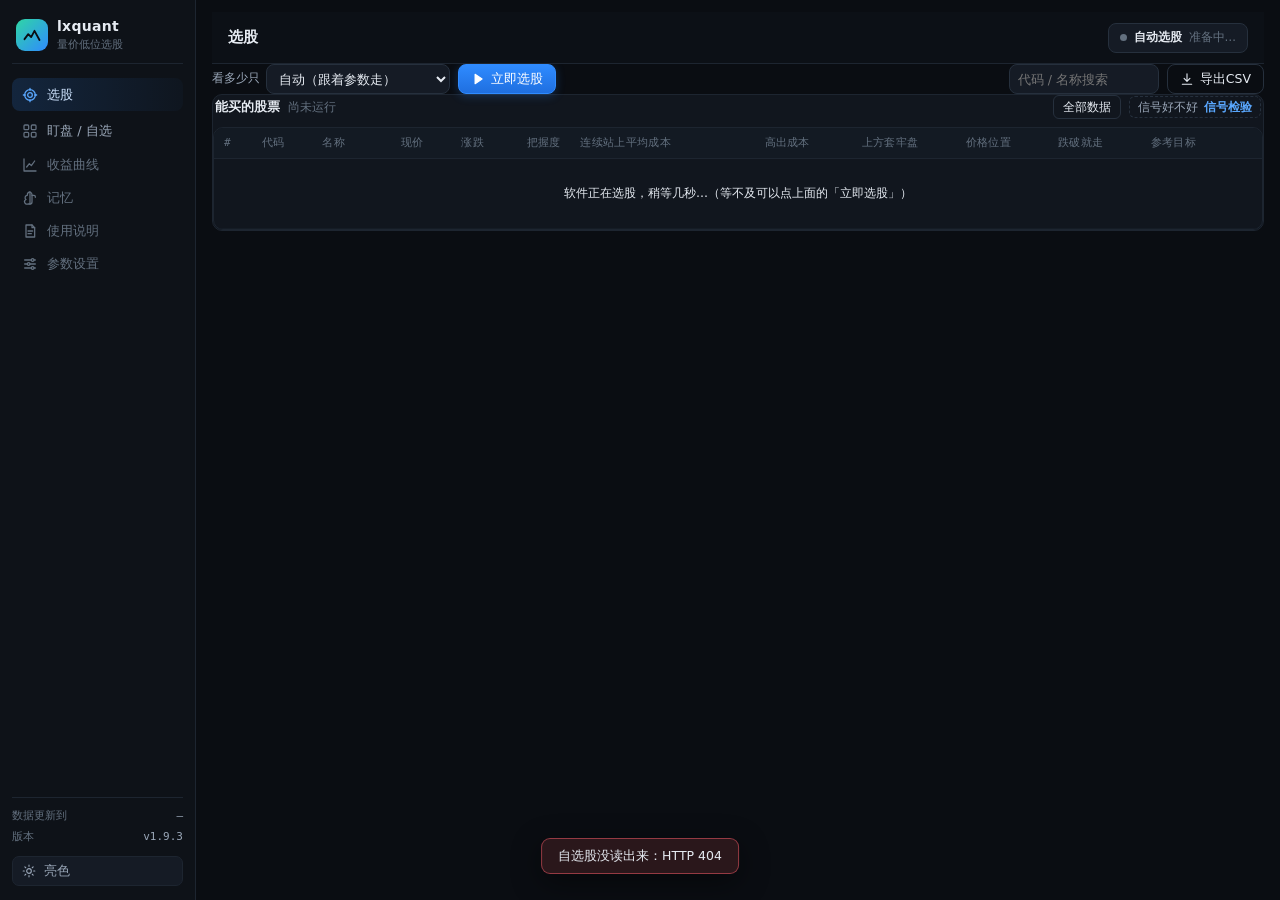
==== commit 682dbf6f: "「信号检验」+「模拟账户」合成一页「收益曲线」 那两页加起来：七个下拉框、二十多个指标、四张表、两个整屏弹窗。 但真正每天想看的只有一个 —— 钱是变多了还是变少了。  新的这一页：三个参数（本金 /" ====
--- a/web/index.html
+++ b/web/index.html
@@ -5,7 +5,7 @@
 <meta name="viewport" content="width=device-width, initial-scale=1" />
 <title>lxquant · 量价低位选股</title>
 <link rel="icon" href="data:image/svg+xml,%3Csvg xmlns='http://www.w3.org/2000/svg' viewBox='0 0 32 32'%3E%3Crect width='32' height='32' rx='8' fill='%230a0e14'/%3E%3Cpath d='M6 22l5-7 4 4 5-9 6 12' stroke='%232fd6a5' stroke-width='2.4' fill='none' stroke-linecap='round' stroke-linejoin='round'/%3E%3C/svg%3E" />
-<link rel="stylesheet" href="style.css?v=1.9.2" />
+<link rel="stylesheet" href="style.css?v=1.9.3" />
 </head>
 <body>
 <div id="app">
@@ -24,8 +24,7 @@
     <nav class="nav">
       <button class="ni active" data-view="screen"><i data-ic="target"></i><span>选股</span></button>
       <button class="ni" data-view="watch"><i data-ic="grid"></i><span>盯盘 / 自选</span></button>
-      <button class="ni" data-view="backtest"><i data-ic="chart"></i><span>信号检验</span></button>
-      <button class="ni" data-view="portfolio"><i data-ic="wallet"></i><span>模拟账户</span></button>
+      <button class="ni sub" data-view="curve"><i data-ic="chart"></i><span>收益曲线</span></button>
       <button class="ni sub" data-view="memory"><i data-ic="memory"></i><span>记忆</span></button>
       <button class="ni sub" data-view="method"><i data-ic="book"></i><span>使用说明</span></button>
       <button class="ni sub" data-view="settings"><i data-ic="sliders"></i><span>参数设置</span></button>
@@ -33,7 +32,7 @@
 
     <div class="side-foot">
       <div class="stat-line"><span>数据更新到</span><b id="f-data-date">—</b></div>
-      <div class="stat-line"><span>版本</span><b>v1.9.2</b></div>
+      <div class="stat-line"><span>版本</span><b>v1.9.3</b></div>
       <!-- 亮暗切换：固定在左下角，带中文名字，一眼能找到 -->
       <button class="theme-btn" id="theme-btn" title="切换亮色 / 暗色主题">
         <i data-ic="moon"></i><span id="theme-txt">暗色</span>
@@ -265,166 +264,75 @@
       </div>
     </section>
 
-    <!-- ---------- 信号检验（只管信号质量，钱的事在「模拟账户」） ---------- -->
-    <section class="view" id="view-backtest">
+    <!-- ---------- 收益曲线：这套规则真拿一笔钱去跑，最后剩多少 ----------
+         替代原来的「信号检验」+「模拟账户」两页。那两页摆了二十多个指标、
+         四张表和一个弹窗，但真正每天想看的只有一条线：钱是变多了还是变少了。
+         口径和原来完全一样（portfolio.run 的同一套撮合），只是把界面收成一张图。 -->
+    <section class="view" id="view-curve">
       <div class="hd">
       <header class="topbar"></header>
       <div class="toolbar">
-        <label class="inl">检验范围
-          <select id="bt-scope">
-            <option value="market" selected>全市场抽样</option>
-            <option value="today">只看今天的名单</option>
-          </select>
-        </label>
-        <label class="inl">检验多少只
-          <select id="bt-limit">
-            <option value="20">20 只（快）</option>
-            <option value="40" selected>40 只</option>
-            <option value="80">80 只</option>
-          </select>
-        </label>
-        <label class="inl">看多久          <select id="bt-lookback">
-            <option value="120">近半年</option>
+        <label class="inl">本金
+          <select id="cv-cash">
+            <option value="100000">10 万</option>
+            <option value="300000">30 万</option>
+            <option value="1000000" selected>100 万</option>
+            <option value="3000000">300 万</option>
+          </select>
+        </label>
+        <label class="inl">最多同时买
+          <select id="cv-maxpos">
+            <option value="1">1 只</option>
+            <option value="3">3 只</option>
+            <option value="5" selected>5 只</option>
+            <option value="10">10 只</option>
+          </select>
+        </label>
+        <label class="inl">看多久
+          <select id="cv-lookback">
             <option value="250">近一年</option>
             <option value="500">近两年</option>
             <option value="750">近三年</option>
             <option value="1000" selected>近四年（全部）</option>
           </select>
         </label>
-        <button class="btn primary" id="btn-bt"><i data-ic="play"></i>开始检验</button>
-        <span class="spacer"></span>
-        <span class="chip warn">只看信号，不看钱</span>
-      </div>
-      <div class="progress-wrap" id="bt-prog" hidden>
-        <div class="pg-head"><span id="bt-msg">准备中…</span><b id="bt-pct">0%</b></div>
-        <div class="bar"><i id="bt-bar"></i></div>
-      </div>
-      <!-- 准入结论：这套规则够不够格当默认。放在 KPI 之前 ——
-           一堆指标不如先说结论，用户最想知道的就是"能不能用"。 -->
-      <div id="bt-verdict" hidden></div>
-      <div class="kpis" id="bt-kpis"></div>
-      <div class="kpis-more" id="bt-more"><button class="btn sm ghost" data-open="bt" title="在大窗口里看：KPI、单笔收益分布、卖出原因和明细细表">在整屏里看<em>⤢</em></button></div>
-      <div class="empty-state" id="bt-empty">
-        <b>还没检验过</b>
-        <span>点「开始检验」，拿过去一年行情按同一套规则回放一遍。</span>
-      </div>
-      <div class="row2" id="bt-row2">
-        <div class="panel">
-          <div class="ph"><b>一笔一笔赚了多少</b><span class="muted">每笔的净收益率 %，按区间分堆</span></div>
-          <div id="bt-dist" class="reason-box"></div>
-        </div>
-        <div class="panel">
-          <div class="ph"><b>为什么卖出的</b></div>
-          <div id="reason-box" class="reason-box"></div>
-        </div>
-      </div>
-      <div class="panel" id="bt-table">
-        <div class="ph"><b>一笔一笔看</b><span class="muted" id="bt-meta"></span></div>
-        <div class="tablewrap" style="max-height:420px" data-src="bt">
-          <table class="grid">
-            <thead><tr><th>发现信号</th><th>买入</th><th class="num">买价</th><th>卖出</th>
-              <th class="num">卖价</th><th class="num">持有天数</th><th class="num">赚了%</th>
-              <th class="num" title="扣掉佣金、印花税、过户费、滑点之前的毛利">扣前%</th>
-              <th>为什么卖</th><th class="num">当时套牢盘%</th><th class="num">当时价格位置%</th></tr></thead>
-            <tbody id="tb-bt"><tr class="empty"><td colspan="11">点「开始检验」</td></tr></tbody>
-          </table>
-        </div>
-      </div>
-      </div>
-    </section>
-
-    <!-- ---------- 模拟账户 ---------- -->
-    <section class="view" id="view-portfolio">
-      <div class="hd">
-      <header class="topbar"></header>
-      <div class="toolbar">
-        <label class="inl">检验范围
-          <select id="pf-scope">
-            <option value="market" selected>全市场抽样</option>
-            <option value="today">只看今天的名单</option>
-          </select>
-        </label>
-        <label class="inl">检验多少只
-          <select id="pf-limit">
-            <option value="20">20 只（快）</option>
-            <option value="40" selected>40 只</option>
-            <option value="80">80 只</option>
-          </select>
-        </label>
-        <label class="inl">看多久          <select id="pf-lookback">
-            <option value="120">近半年</option>
-            <option value="250">近一年</option>
-            <option value="500">近两年</option>
-            <option value="750">近三年</option>
-            <option value="1000" selected>近四年（全部）</option>
-          </select>
-        </label>
-        <label class="inl">假如有          <select id="pf-cash">
-            <option value="100000">10 万本金</option>
-            <option value="300000">30 万本金</option>
-            <option value="1000000" selected>100 万本金</option>
-            <option value="3000000">300 万本金</option>
-          </select>
-        </label>
-        <label class="inl">最多同时买
-          <select id="pf-maxpos">
-            <option value="1">1 只</option>
-            <option value="3">3 只</option>
-            <option value="5" selected>5 只</option>
-            <option value="10">10 只</option>
-          </select>
-        </label>
-        <label class="inl">每只最多用
-          <select id="pf-pospct">
-            <option value="0.2" selected>20% 的钱</option>
-            <option value="0.33">33% 的钱</option>
-            <option value="0.5">50% 的钱</option>
-            <option value="1">全部</option>
-          </select>
-        </label>
-        <label class="inl">手续费吃亏          <select id="pf-slip">
-            <option value="0">不亏</option>
-            <option value="0.0005">0.05%</option>
-            <option value="0.001" selected>0.1%</option>
-            <option value="0.002">0.2%</option>
-          </select>
-        </label>
-        <button class="btn primary" id="btn-pf"><i data-ic="play"></i>模拟一遍</button>
+        <button class="btn primary" id="btn-cv"><i data-ic="play"></i>跑一遍</button>
         <span class="spacer"></span>
         <span class="chip warn">钱只有一份，买满就进不来</span>
       </div>
-      <div class="progress-wrap" id="pf-prog" hidden>
-        <div class="pg-head"><span id="pf-msg">准备中…</span><b id="pf-pct">0%</b></div>
-        <div class="bar"><i id="pf-bar"></i></div>
-      </div>
-      <div class="kpis" id="pf-kpis"></div>
-      <div class="kpis-more" id="pf-more"><button class="btn sm ghost" data-open="pf" title="在大窗口里看：KPI、资金曲线、成本明细和成交记录">在整屏里看<em>⤢</em></button></div>
-      <div class="empty-state" id="pf-empty">
-        <b>还没模拟过</b>
-        <span>点「模拟一遍」，给一笔本金按同一套规则真买真卖，扣手续费和滑点。</span>
-      </div>
-      <div class="row2" id="pf-row2">
-        <div class="panel">
-          <div class="ph"><b>账户余额怎么走的</b><span class="muted">现金 + 持仓市值，扣掉手续费和滑点</span></div>
-          <canvas id="pf-chart" class="cv" height="220"></canvas>
-        </div>
-        <div class="panel">
-          <div class="ph"><b>钱花在哪了</b></div>
-          <div id="pf-cost" class="reason-box"></div>
-        </div>
-      </div>
-      <div class="panel" id="pf-table">
-        <div class="ph"><b>一买一卖都记下来</b><span class="muted" id="pf-meta"></span></div>
-        <div class="tablewrap" style="max-height:420px" data-src="pf">
+      <div class="progress-wrap" id="cv-prog" hidden>
+        <div class="pg-head"><span id="cv-msg">准备中…</span><b id="cv-pct">0%</b></div>
+        <div class="bar"><i id="cv-bar"></i></div>
+      </div>
+
+      <div class="kpis" id="cv-kpis"></div>
+
+      <div class="empty-state" id="cv-empty">
+        <b>还没算过</b>
+        <span>点「跑一遍」，拿一笔本金按这套规则真买真卖，扣掉手续费和滑点。<br>
+          跑完会存下来，下次打开直接看，不用再等。</span>
+      </div>
+
+      <div class="panel" id="cv-wrap" hidden>
+        <div class="ph"><b>资金曲线</b><span class="muted" id="cv-sub">—</span></div>
+        <canvas id="cv-chart" class="cv" height="320"></canvas>
+        <div class="cnote" id="cv-note">—</div>
+      </div>
+
+      <!-- 明细默认收起：这一页的主角是曲线，一点点翻成交记录的人不多，
+           但真要看的时候（"这波亏在哪几笔"）必须有。flex:0 防止在列容器里被压成一条线。 -->
+      <details class="panel cv-detail" id="cv-detail" hidden>
+        <summary><b>一笔一笔看</b><span class="muted" id="cv-meta"></span></summary>
+        <div class="tablewrap" style="max-height:420px">
           <table class="grid">
             <thead><tr><th>代码</th><th>名称</th><th>买入</th><th>卖出</th>
               <th class="num">股数</th><th class="num">买入花了</th><th class="num">卖出到手</th>
               <th class="num">手续费</th><th class="num">净赚</th><th class="num">赚了%</th>
               <th>为什么卖</th></tr></thead>
-            <tbody id="tb-pf"><tr class="empty"><td colspan="11">点「模拟一遍」</td></tr></tbody>
+            <tbody id="tb-cv"></tbody>
           </table>
         </div>
-      </div>
+      </details>
       </div>
     </section>
 
@@ -572,7 +480,7 @@
   </div>
   <div class="mf"><span class="muted" id="wm-foot"></span><span class="spacer"></span><span class="muted">点任意一只看详情 · Esc 关掉</span></div>
 </div>
-<script src="_demo.js?v=1.9.2"></script>
-<script src="app.js?v=1.9.2"></script>
+<script src="_demo.js?v=1.9.3"></script>
+<script src="app.js?v=1.9.3"></script>
 </body>
 </html>
--- a/web/style.css
+++ b/web/style.css
@@ -706,6 +706,22 @@
 /* 画布别被拉高：canvas 的 height 属性只给后备尺寸，真正的高度由 JS 设成 220px；
    原来漏了 height 约束，整张图会被拉到和右边卡片一样高（730px），看着像"一块空面板" */
 .cv{width:100%;height:220px;display:block;padding:8px;background:var(--chart-bg);flex:0 0 auto}
+/* 曲线下面的口径说明：手续费怎么扣的、上次什么时候算的、数据到哪天。
+   不写的话，「赚了多少」这个数字没法复核，也没法判断是不是陈的。 */
+.cnote{padding:2px 13px 11px;font-size:11.5px;line-height:1.75;color:var(--txt-3)}
+.cnote b{color:var(--txt-2);font-weight:500}
+.cnote .up{color:var(--up)}
+.cnote .down{color:var(--down)}
+
+/* 成交明细折叠块。flex:0 0 auto 不能省：二级页的 .hd 是 flex 列容器，
+   details 默认允许收缩 —— 不写的话展开后高度只剩 2px，看着像"点了没反应"。 */
+.cv-detail{flex:0 0 auto;margin-top:12px;padding:0;overflow:hidden}
+.cv-detail>summary{cursor:pointer;padding:10px 13px;font-size:12px;color:var(--txt-2);list-style:none;user-select:none}
+.cv-detail>summary::-webkit-details-marker{display:none}
+.cv-detail>summary:before{content:'\25B8';display:inline-block;width:14px;color:var(--txt-3)}
+.cv-detail[open]>summary:before{content:'\25BE'}
+.cv-detail>summary:hover{color:var(--txt)}
+.cv-detail>summary b{color:var(--txt);font-size:12.5px;margin-right:6px}
 .reason-box{padding:10px 12px;display:flex;flex-direction:column;gap:8px}
 .rs{display:flex;align-items:center;gap:8px;font-size:12px}
 .rs span{width:112px;flex:none;color:var(--txt-2);line-height:1.5}
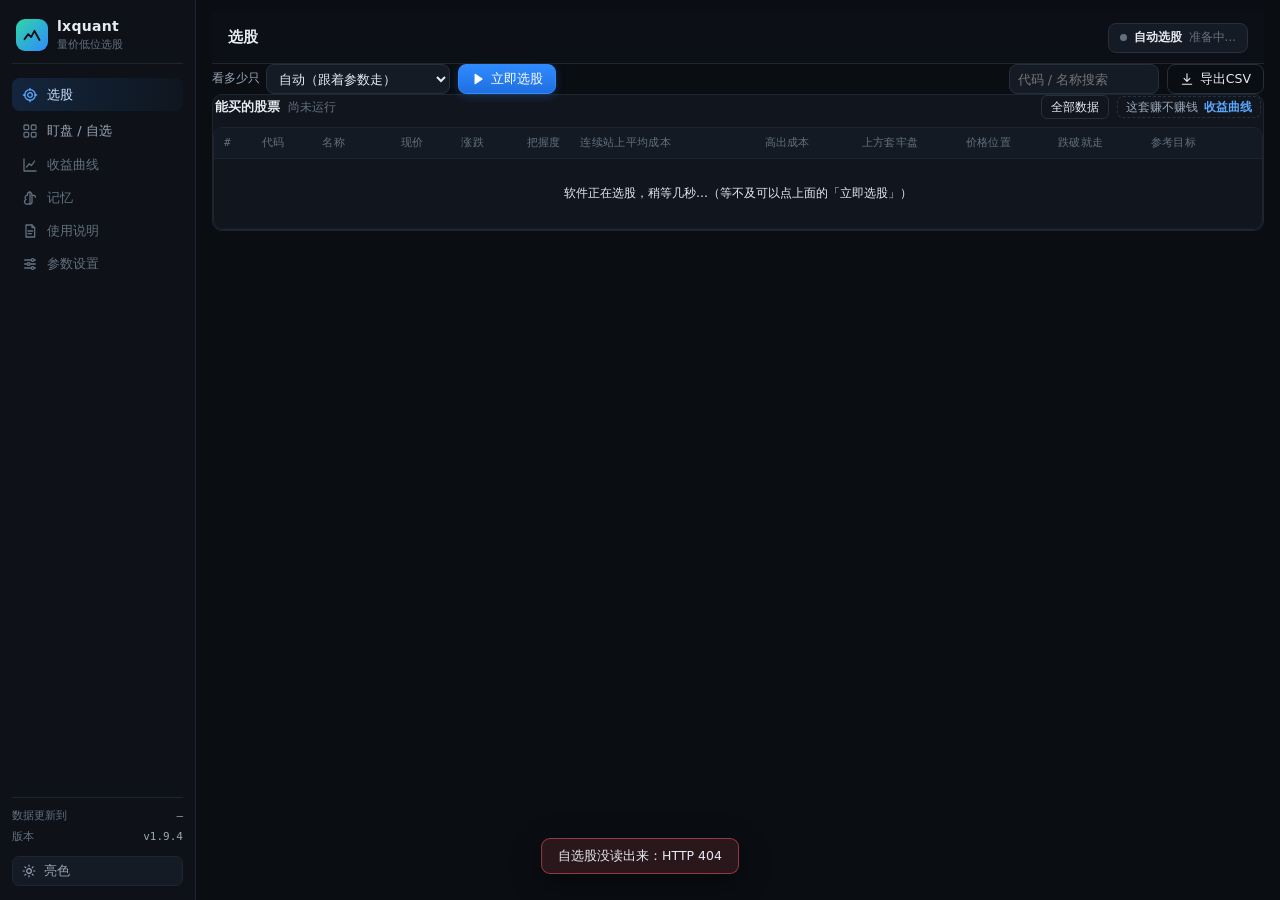
==== commit 98ba7e4b: "避雷标记：把「alpha 在空头端」做成名单上的减法 因子研究（docs/因子研究-2026-11.md）的结论是这套东西的超额几乎全在空头端： 只买最好 20% 年化超额 t=0.36 等于没有，反" ====
--- a/web/index.html
+++ b/web/index.html
@@ -5,7 +5,7 @@
 <meta name="viewport" content="width=device-width, initial-scale=1" />
 <title>lxquant · 量价低位选股</title>
 <link rel="icon" href="data:image/svg+xml,%3Csvg xmlns='http://www.w3.org/2000/svg' viewBox='0 0 32 32'%3E%3Crect width='32' height='32' rx='8' fill='%230a0e14'/%3E%3Cpath d='M6 22l5-7 4 4 5-9 6 12' stroke='%232fd6a5' stroke-width='2.4' fill='none' stroke-linecap='round' stroke-linejoin='round'/%3E%3C/svg%3E" />
-<link rel="stylesheet" href="style.css?v=1.9.3" />
+<link rel="stylesheet" href="style.css?v=1.9.4" />
 </head>
 <body>
 <div id="app">
@@ -32,7 +32,7 @@
 
     <div class="side-foot">
       <div class="stat-line"><span>数据更新到</span><b id="f-data-date">—</b></div>
-      <div class="stat-line"><span>版本</span><b>v1.9.3</b></div>
+      <div class="stat-line"><span>版本</span><b>v1.9.4</b></div>
       <!-- 亮暗切换：固定在左下角，带中文名字，一眼能找到 -->
       <button class="theme-btn" id="theme-btn" title="切换亮色 / 暗色主题">
         <i data-ic="moon"></i><span id="theme-txt">暗色</span>
@@ -84,6 +84,8 @@
 
       <div class="mktbar" id="mkt-bar" hidden></div>
 
+      <div class="avbar" id="avoid-bar" hidden></div>
+
       <div class="hl" id="hl" hidden></div>
 
       <div class="progress-wrap" id="prog" hidden>
@@ -97,7 +99,7 @@
           <span class="muted" id="res-meta">尚未运行</span>
           <span class="spacer"></span>
           <button class="btn sm ghost" id="btn-detail-more" title="看这一次为什么只选出来这些：五关各筛掉多少、平均数字、口径">全部数据</button>
-          <a class="ph-link" data-go="backtest" href="?v=backtest" title="拿过去的数据把同一套买卖规则跑一遍，看这些信号本身好不好">信号好不好<em id="ph-bt-badge">信号检验</em></a>
+          <a class="ph-link" data-go="curve" href="?v=curve" title="拿一笔假想本金，按这套规则真买真卖跑一遍，看最后剩多少">这套赚不赚钱<em id="ph-bt-badge">收益曲线</em></a>
         </div>
         <div class="tablewrap">
           <table class="grid" id="tbl-screen">
@@ -383,7 +385,7 @@
       <div class="rules-foot">
         <span class="muted">数字都能在参数设置里改</span>
         <span class="spacer"></span>
-        <a class="btn ghost sm" data-go="backtest" href="?v=backtest">看信号质量</a>
+        <a class="btn ghost sm" data-go="curve" href="?v=curve">看这套赚不赚</a>
         <a class="btn ghost sm" data-go="settings" href="?v=settings">改门槛</a>
       </div>
       </div>
@@ -480,7 +482,7 @@
   </div>
   <div class="mf"><span class="muted" id="wm-foot"></span><span class="spacer"></span><span class="muted">点任意一只看详情 · Esc 关掉</span></div>
 </div>
-<script src="_demo.js?v=1.9.3"></script>
-<script src="app.js?v=1.9.3"></script>
+<script src="_demo.js?v=1.9.4"></script>
+<script src="app.js?v=1.9.4"></script>
 </body>
 </html>
--- a/web/style.css
+++ b/web/style.css
@@ -593,6 +593,24 @@
 
 .code{font-family:var(--mono);color:var(--txt-2)}
 .name{font-weight:600}
+/* 避雷标记（名字后面那个「避」）。刻意用 amber 不用红 ——
+   A 股红=涨，红色小标签放在股票名字旁边会被读成「要涨」。 */
+.av{
+  display:inline-block;font-style:normal;padding:0 4px;height:16px;line-height:16px;
+  border-radius:3px;font-size:10px;margin-left:4px;cursor:help;vertical-align:1px;
+  background:rgba(245,181,68,.16);color:var(--warn);border:1px solid rgba(245,181,68,.34);
+}
+/* 避雷汇总条。和 .mktbar 同尺寸，因为它俩是上下相邻的两条提示 */
+.avbar{margin:0 12px 10px;padding:9px 12px;border-radius:8px;font-size:12.5px;
+  line-height:1.6;border:1px solid var(--line);background:var(--bg-2);color:var(--txt-2)}
+.avbar[hidden]{display:none}
+.avbar b{color:var(--txt);margin-right:4px}
+.avbar .tag{display:inline-block;padding:1px 8px;border-radius:10px;font-size:11px;
+  margin-right:8px;border:1px solid rgba(245,181,68,.35);color:var(--warn)}
+.avbar .tag.ok{border-color:rgba(18,196,139,.35);color:var(--down)}
+.avbar.hit{border-color:rgba(245,181,68,.30);background:rgba(245,181,68,.06)}
+.avbar.wait .tag{border-color:var(--line-2);color:var(--txt-3)}
+.avbar .dim{color:var(--txt-3);font-size:11.5px}
 .badge{
   display:inline-block;padding:0 6px;height:17px;line-height:17px;border-radius:4px;font-size:10.5px;
   background:var(--badge-bg);color:var(--txt-2);margin-left:5px;
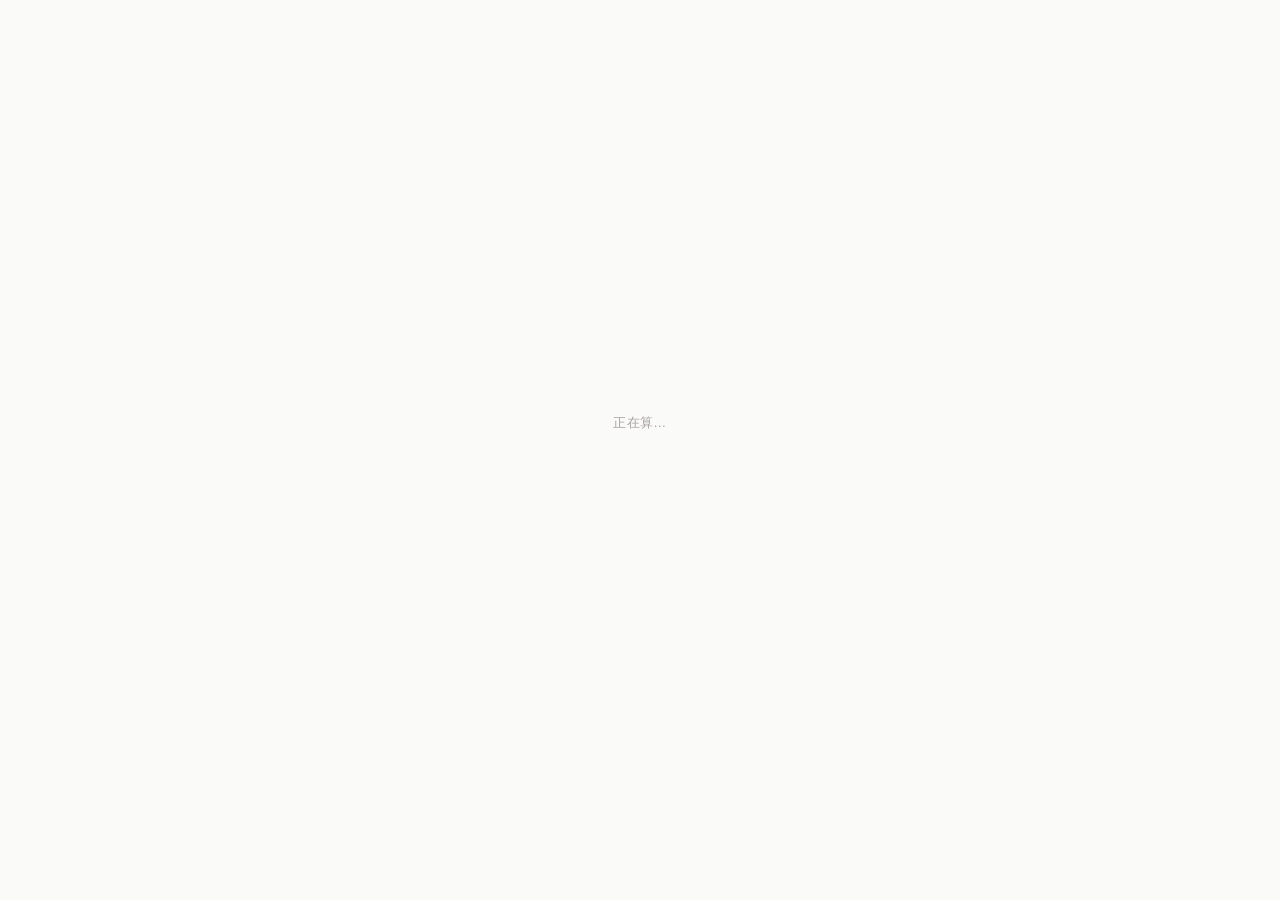
==== commit 30061c25: "只留大金融中长线：整个软件重做成一块屏 前面测了 37 个因子、5 种择时、7 档持有期，最后落在这一步： 用东财 10.8 年、5559 只、前复权的全样本验证，所有能做到的方案收益都在 5~7%，" ====
--- a/web/index.html
+++ b/web/index.html
@@ -1,488 +1,40 @@
-<!DOCTYPE html>
-<html lang="zh-CN">
-<head>
-<meta charset="utf-8" />
-<meta name="viewport" content="width=device-width, initial-scale=1" />
-<title>lxquant · 量价低位选股</title>
-<link rel="icon" href="data:image/svg+xml,%3Csvg xmlns='http://www.w3.org/2000/svg' viewBox='0 0 32 32'%3E%3Crect width='32' height='32' rx='8' fill='%230a0e14'/%3E%3Cpath d='M6 22l5-7 4 4 5-9 6 12' stroke='%232fd6a5' stroke-width='2.4' fill='none' stroke-linecap='round' stroke-linejoin='round'/%3E%3C/svg%3E" />
-<link rel="stylesheet" href="style.css?v=1.9.4" />
-</head>
-<body>
-<div id="app">
-  <!-- ============ 侧边栏 ============ -->
-  <aside class="side">
-    <div class="brand">
-      <div class="logo">
-        <svg viewBox="0 0 24 24" width="20" height="20"><path d="M3 17l4.5-6 3.5 3.5L15 7l6 11" stroke="currentColor" stroke-width="2.2" fill="none" stroke-linecap="round" stroke-linejoin="round"/></svg>
-      </div>
-      <div>
-        <div class="bname">lxquant</div>
-        <div class="bsub">量价低位选股</div>
-      </div>
-    </div>
-
-    <nav class="nav">
-      <button class="ni active" data-view="screen"><i data-ic="target"></i><span>选股</span></button>
-      <button class="ni" data-view="watch"><i data-ic="grid"></i><span>盯盘 / 自选</span></button>
-      <button class="ni sub" data-view="curve"><i data-ic="chart"></i><span>收益曲线</span></button>
-      <button class="ni sub" data-view="memory"><i data-ic="memory"></i><span>记忆</span></button>
-      <button class="ni sub" data-view="method"><i data-ic="book"></i><span>使用说明</span></button>
-      <button class="ni sub" data-view="settings"><i data-ic="sliders"></i><span>参数设置</span></button>
-    </nav>
-
-    <div class="side-foot">
-      <div class="stat-line"><span>数据更新到</span><b id="f-data-date">—</b></div>
-      <div class="stat-line"><span>版本</span><b>v1.9.4</b></div>
-      <!-- 亮暗切换：固定在左下角，带中文名字，一眼能找到 -->
-      <button class="theme-btn" id="theme-btn" title="切换亮色 / 暗色主题">
-        <i data-ic="moon"></i><span id="theme-txt">暗色</span>
-      </button>
-    </div>
-  </aside>
-
-  <!-- ============ 主区域 ============ -->
-  <main class="main" id="app-main">
-    <!-- 整条页面头（顶栏 + 本页工具条）都住在各页 .view > .hd 里：
-         真正的 #topbar 由 mountTopbar() 搬进当前页面的那个空 <header> 位置 -->
-    <header class="topbar" id="topbar">
-      <div class="tb-left">
-        <h1 id="view-title">选股</h1>
-        <span class="tb-hint" id="view-hint">软件自己会选，你回来直接看名单就行</span>
-        <!-- 从主页面钻进来的二级页（信号检验 / 模拟账户 / 使用说明 / 参数设置）显示这条面包屑，一键退回主页面 -->
-        <nav class="crumb" id="crumb" hidden>
-          <button class="crumb-back" id="crumb-back"><i data-ic="back"></i>操作台</button>
-          <span class="crumb-sep">/</span>
-          <b id="crumb-name">—</b>
-        </nav>
-      </div>
-      <div class="tb-right" id="tb-actions">
-        <span class="auto-pill" id="auto-pill" title="自动选股状态：开盘自动扫、盘中每 5 分钟扫、14:50 给出最终名单">
-          <i class="ap-dot"></i><b>自动选股</b><span id="auto-txt">准备中…</span>
-        </span>
-      </div>
-    </header>
-
-    <!-- ---------- 选股视图 ---------- -->
-    <section class="view active" id="view-screen">
-      <div class="hd">
-      <header class="topbar"></header>
-      <div class="toolbar">
-        <label class="inl">看多少只
-          <select id="limit-sel">
-            <option value="0" selected>自动（跟着参数走）</option>
-            <option value="600">600 只 · 约 20 秒</option>
-            <option value="1500">1500 只 · 约 50 秒</option>
-            <option value="6000">全部 5500 只 · 约 3 分钟</option>
-          </select>
-        </label>
-        <button class="btn primary" id="btn-run" title="平时不用点，软件会自己选"><i data-ic="play"></i>立即选股</button>
-        <button class="btn ghost" id="btn-stop" hidden><i data-ic="stop"></i>停止</button>
-        <span class="spacer"></span>
-        <input class="search" id="q" placeholder="代码 / 名称搜索" />
-        <button class="btn ghost" id="btn-export"><i data-ic="download"></i>导出CSV</button>
-      </div>
-
-      <div class="mktbar" id="mkt-bar" hidden></div>
-
-      <div class="avbar" id="avoid-bar" hidden></div>
-
-      <div class="hl" id="hl" hidden></div>
-
-      <div class="progress-wrap" id="prog" hidden>
-        <div class="pg-head"><span id="pg-msg">准备中…</span><b id="pg-pct">0%</b></div>
-        <div class="bar"><i id="bar"></i></div>
-      </div>
-
-      <div class="panel panel-flat">
-        <div class="ph">
-          <b>能买的股票</b>
-          <span class="muted" id="res-meta">尚未运行</span>
-          <span class="spacer"></span>
-          <button class="btn sm ghost" id="btn-detail-more" title="看这一次为什么只选出来这些：五关各筛掉多少、平均数字、口径">全部数据</button>
-          <a class="ph-link" data-go="curve" href="?v=curve" title="拿一笔假想本金，按这套规则真买真卖跑一遍，看最后剩多少">这套赚不赚钱<em id="ph-bt-badge">收益曲线</em></a>
-        </div>
-        <div class="tablewrap">
-          <table class="grid" id="tbl-screen">
-            <thead>
-              <tr>
-                <th class="c-rank">#</th>
-                <th class="sortable" data-s="code">代码</th>
-                <th class="sortable" data-s="name">名称</th>
-                <th class="num sortable" data-s="price">现价</th>
-                <th class="num sortable" data-s="chg_pct">涨跌</th>
-                <th class="num sortable" data-s="score">把握度</th>
-                <th class="sortable" data-s="streak">连续站上平均成本</th>
-                <th class="num sortable" data-s="avg_surplus">高出成本</th>
-                <th class="num sortable" data-s="profit_ratio">上方套牢盘</th>
-                <th class="num sortable" data-s="pos">价格位置</th>
-                <th class="num" title="收盘跌破这个价就认错走人">跌破就走</th>
-                <th class="num" title="衡量这单值不值得做，不是让你一定等到这个价">参考目标</th>
-                <th class="c-act"></th>
-              </tr>
-            </thead>
-            <tbody id="tb-screen"><tr class="empty"><td colspan="13">软件正在选股，稍等几秒…（等不及可以点上面的「立即选股」）</td></tr></tbody>
-          </table>
-        </div>
-      </div>
-      </div>
-    </section>
-
-    <!-- ---------- 盯盘 ---------- -->
-    <section class="view" id="view-watch">
-      <div class="hd">
-      <header class="topbar"></header>
-      <div class="toolbar">
-        <label class="inl">看多少只
-          <select id="scan-limit">
-            <option value="40">40 只</option>
-            <option value="80" selected>80 只</option>
-            <option value="160">160 只</option>
-          </select>
-        </label>
-        <button class="btn primary" id="btn-scan"><i data-ic="play"></i>马上看一眼</button>
-        <span class="spacer"></span>
-      </div>
-      <div class="progress-wrap" id="scan-prog" hidden>
-        <div class="pg-head"><span id="scan-msg">准备中…</span><b id="scan-pct">0%</b></div>
-        <div class="bar"><i id="scan-bar"></i></div>
-      </div>
-      <!-- 自选股：加进来之后软件自己盯着，买点卖点会在右上角弹出来 -->
-      <div class="panel" id="wpanel">
-        <div class="ph">
-          <b>我的自选股</b>
-          <span class="muted" id="w-meta">加进来之后，软件每 3 分钟看一次买点卖点</span>
-          <span class="spacer"></span>
-          <input class="search" id="w-code" placeholder="名字或代码，如 茅台" style="width:180px" />
-          <button class="btn sm" id="w-add"><i data-ic="plus"></i>加进自选</button>
-          <button class="btn sm ghost" id="w-check" title="立刻重新看一遍，不用等 3 分钟">马上检查</button>
-          <button class="btn sm ghost" id="w-sound" title="买点卖点弹出来的时候响不响">🔔 声音开</button>
-          <button class="btn sm ghost" id="w-clear" title="把右上角还没关的提醒都清掉">清掉提醒</button>
-          <button class="btn sm ghost" data-open="watch" title="在整屏里看自选股，表格不再被挤窄">全部<em>⤢</em></button>
-        </div>
-        <div class="wl" id="w-list"></div>
-        <div class="whints" id="w-hints" hidden></div>
-      </div>
-      <div class="panel">
-        <div class="ph"><b>这些人气股今天的表现</b><span class="spacer"></span><span class="muted" id="scan-meta"></span>
-          <button class="btn sm ghost" data-open="scan" title="在整屏里看，列宽给足">全部<em>⤢</em></button>
-        </div>
-        <div class="tablewrap" data-src="scan">
-          <table class="grid" id="tbl-scan">
-            <thead><tr>
-              <th>代码</th><th>名称</th><th class="num">现价</th><th class="num">涨跌</th>
-              <th>今天站上平均成本</th><th class="num">今天高出平均成本</th><th class="num">三天平均高出</th>
-              <th class="num">上方套牢盘</th><th class="num">价格位置</th><th>五项</th><th class="c-act"></th>
-            </tr></thead>
-            <tbody id="tb-scan"><tr class="empty"><td colspan="11">点「马上看一眼」</td></tr></tbody>
-          </table>
-        </div>
-      </div>
-      </div>
-    </section>
-
-    <!-- ---------- 记忆：每天的名单 + 后来涨没涨 ---------- -->
-    <section class="view" id="view-memory">
-      <div class="hd">
-      <header class="topbar"></header>
-      <div class="toolbar">
-        <label class="inl">看哪一天
-          <select id="mem-date"><option value="">—</option></select>
-        </label>
-        <label class="inl">看谁
-          <select id="mem-src">
-            <option value="hit" selected>只看「能买」的</option>
-            <option value="all">能买的 + 值得盯着的</option>
-            <option value="watch">只看「值得盯着」的</option>
-          </select>
-        </label>
-        <button class="btn ghost" id="btn-mem-refresh"><i data-ic="reset"></i>重新算一遍</button>
-        <span class="spacer"></span>
-      </div>
-
-      <div class="kpis" id="mem-kpis"></div>
-
-      <!-- 算涨跌幅要一只一只取日线，第一次会慢一两秒；这中间不能是一片空的 -->
-      <div class="empty-state" id="mem-loading" hidden>
-        <b><span class="spin"></span> 正在算这几天涨了多少…</b>
-      </div>
-
-      <div class="empty-state" id="mem-empty" hidden>
-        <b>还没有能回看的记录</b>
-        <span id="mem-empty-txt">每天选完自动存一份（谁、多少钱、止损止盈）。过几天回来就能看到涨没涨。</span>
-      </div>
-
-      <div class="row2" id="mem-row2" hidden>
-        <div class="panel">
-          <div class="ph"><b>那一天之后，这些票怎么走的</b><span class="muted" id="mem-meta"></span>
-            <button class="btn sm ghost" data-open="memday" title="在大窗口里看：图表、结论和明细表挤在一起太窄">新窗口打开<em>⤢</em></button>
-          </div>
-          <canvas id="mem-chart" class="cv" height="220"></canvas>
-        </div>
-        <div class="panel">
-          <div class="ph"><b>这一批的成绩</b></div>
-          <div id="mem-why" class="reason-box"></div>
-        </div>
-      </div>
-
-      <div class="panel" id="mem-table" hidden>
-        <div class="ph"><b>一只一只看</b><span class="muted" id="mem-sub"></span>
-          <button class="btn sm ghost" data-open="memday" title="在整屏里看这天的每一只">全部<em>⤢</em></button>
-        </div>
-        <div class="tablewrap" style="max-height:440px" data-src="memday">
-          <table class="grid">
-            <thead><tr>
-              <th>代码</th><th>名称</th><th>哪一批</th><th class="num">选的时候</th>
-              <th class="num">现价</th><th class="num">涨了%</th><th class="num">最高到过</th>
-              <th class="num">最低到过</th><th class="num">几个交易日</th><th>止损止盈</th>
-            </tr></thead>
-            <tbody id="tb-mem"><tr class="empty"><td colspan="10">选一天看看</td></tr></tbody>
-          </table>
-        </div>
-      </div>
-
-      <div class="panel" id="mem-days" hidden>
-        <div class="ph"><b>每天的成绩单</b><span class="muted">一天一行，看这套规则稳不稳定</span>
-          <button class="btn sm ghost" data-open="memdays" title="在整屏里看，一天一行不用滚小窗口">全部<em>⤢</em></button>
-        </div>
-        <div class="tablewrap" style="max-height:340px" data-src="memdays">
-          <table class="grid">
-            <thead>
-              <tr>
-                <th rowspan="2">日期</th>
-                <th rowspan="2" class="num">记了几只</th>
-                <th colspan="3" class="grp">能买 · 算进胜率</th>
-                <th colspan="2" class="grp">值得买 · 只作参考</th>
-                <th rowspan="2" class="num">过了几天</th>
-              </tr>
-              <tr>
-                <th class="num">只数</th><th class="num">平均涨了%</th><th class="num">赚钱的比例</th>
-                <th class="num">平均涨了%</th><th class="num">赚钱的比例</th>
-              </tr>
-            </thead>
-            <tbody id="tb-memdays"><tr class="empty"><td colspan="8">—</td></tr></tbody>
-          </table>
-        </div>
-      </div>
-      </div>
-    </section>
-
-    <!-- ---------- 收益曲线：这套规则真拿一笔钱去跑，最后剩多少 ----------
-         替代原来的「信号检验」+「模拟账户」两页。那两页摆了二十多个指标、
-         四张表和一个弹窗，但真正每天想看的只有一条线：钱是变多了还是变少了。
-         口径和原来完全一样（portfolio.run 的同一套撮合），只是把界面收成一张图。 -->
-    <section class="view" id="view-curve">
-      <div class="hd">
-      <header class="topbar"></header>
-      <div class="toolbar">
-        <label class="inl">本金
-          <select id="cv-cash">
-            <option value="100000">10 万</option>
-            <option value="300000">30 万</option>
-            <option value="1000000" selected>100 万</option>
-            <option value="3000000">300 万</option>
-          </select>
-        </label>
-        <label class="inl">最多同时买
-          <select id="cv-maxpos">
-            <option value="1">1 只</option>
-            <option value="3">3 只</option>
-            <option value="5" selected>5 只</option>
-            <option value="10">10 只</option>
-          </select>
-        </label>
-        <label class="inl">看多久
-          <select id="cv-lookback">
-            <option value="250">近一年</option>
-            <option value="500">近两年</option>
-            <option value="750">近三年</option>
-            <option value="1000" selected>近四年（全部）</option>
-          </select>
-        </label>
-        <button class="btn primary" id="btn-cv"><i data-ic="play"></i>跑一遍</button>
-        <span class="spacer"></span>
-        <span class="chip warn">钱只有一份，买满就进不来</span>
-      </div>
-      <div class="progress-wrap" id="cv-prog" hidden>
-        <div class="pg-head"><span id="cv-msg">准备中…</span><b id="cv-pct">0%</b></div>
-        <div class="bar"><i id="cv-bar"></i></div>
-      </div>
-
-      <div class="kpis" id="cv-kpis"></div>
-
-      <div class="empty-state" id="cv-empty">
-        <b>还没算过</b>
-        <span>点「跑一遍」，拿一笔本金按这套规则真买真卖，扣掉手续费和滑点。<br>
-          跑完会存下来，下次打开直接看，不用再等。</span>
-      </div>
-
-      <div class="panel" id="cv-wrap" hidden>
-        <div class="ph"><b>资金曲线</b><span class="muted" id="cv-sub">—</span></div>
-        <canvas id="cv-chart" class="cv" height="320"></canvas>
-        <div class="cnote" id="cv-note">—</div>
-      </div>
-
-      <!-- 明细默认收起：这一页的主角是曲线，一点点翻成交记录的人不多，
-           但真要看的时候（"这波亏在哪几笔"）必须有。flex:0 防止在列容器里被压成一条线。 -->
-      <details class="panel cv-detail" id="cv-detail" hidden>
-        <summary><b>一笔一笔看</b><span class="muted" id="cv-meta"></span></summary>
-        <div class="tablewrap" style="max-height:420px">
-          <table class="grid">
-            <thead><tr><th>代码</th><th>名称</th><th>买入</th><th>卖出</th>
-              <th class="num">股数</th><th class="num">买入花了</th><th class="num">卖出到手</th>
-              <th class="num">手续费</th><th class="num">净赚</th><th class="num">赚了%</th>
-              <th>为什么卖</th></tr></thead>
-            <tbody id="tb-cv"></tbody>
-          </table>
-        </div>
-      </details>
-      </div>
-    </section>
-
-
-    <section class="view" id="view-method">
-      <div class="hd">
-      <header class="topbar"></header>
-
-      <div class="panel">
-        <div class="ph"><b>入选条件</b><span class="muted">五条全过才算「能买」</span></div>
-        <div class="rules meth-body" data-part="rule">
-          <div class="rule" title="分时图上那条黄线。价格在它上方，说明今天进场的人都在赚钱，还有人愿意出更高价接货。">
-            <b>1</b><div class="ru-t">站上当日均价线</div><code>14:45 价 &gt; 当日均价</code><i class="on">必过</i>
-          </div>
-          <div class="rule" title="现价上方压着的、等着解套的筹码，越少涨起来越没阻力。">
-            <b>2</b><div class="ru-t">上方套牢盘不多</div><code>≤ 25%</code><i class="on">必过</i>
-          </div>
-          <div class="rule" title="现价在最近 120 天高低区间里的位置，越低下跌空间越小。">
-            <b>3</b><div class="ru-t">价格在低位</div><code>120 日区间 ≤ 30%</code><i class="on">必过</i>
-          </div>
-          <div class="rule" title="跌不动了在横盘，而不是从高处一路往下砸的中途。">
-            <b>4</b><div class="ru-t">底部横着走</div><code>20 日振幅 ≤ 40% · 斜率 ≤ 12%</code><i class="on">必过</i>
-          </div>
-          <div class="rule" title="大方向没坏。它和「价格在低位」天然矛盾，打开后能选的票会少很多。">
-            <b>5</b><div class="ru-t">站上 20 日均线</div><code>收盘 &gt; MA20</code><i class="off">默认关</i>
-          </div>
-        </div>
-      </div>
-
-      <div class="panel">
-        <div class="ph"><b>买卖规则</b><span class="muted">软件定好，可在参数里改</span></div>
-        <div class="rules meth-body" data-part="trade">
-          <div class="rule" title="不隔夜等：晚上出利空会跳空低开，第二天开盘又常常高开。">
-            <b>B</b><div class="ru-t">买</div><code>选出当天 14:45 前后</code><i class="on">不隔夜</i>
-          </div>
-          <div class="rule" title="ATR 动态止损，实际约等于现价下方 2.5%~6%，名单上每只都写着具体价位。">
-            <b>S</b><div class="ru-t">止损</div><code>ATR 动态 · 约 −6%</code><i class="on">先到先走</i>
-          </div>
-          <div class="rule" title="摸到就走，不贪最后一段。">
-            <b>S</b><div class="ru-t">止盈</div><code>+15%</code><i class="on">先到先走</i>
-          </div>
-          <div class="rule" title="十天还没走出来就换人，钱不压在一个不懂的票上。">
-            <b>S</b><div class="ru-t">到期</div><code>持满 10 个交易日</code><i class="on">先到先走</i>
-          </div>
-        </div>
-      </div>
-
-      <div class="rules-foot">
-        <span class="muted">数字都能在参数设置里改</span>
-        <span class="spacer"></span>
-        <a class="btn ghost sm" data-go="curve" href="?v=curve">看这套赚不赚</a>
-        <a class="btn ghost sm" data-go="settings" href="?v=settings">改门槛</a>
-      </div>
-      </div>
-    </section>
-
-    <section class="view" id="view-settings">
-      <div class="hd">
-      <header class="topbar"></header>
-      <div class="toolbar">
-        <button class="btn primary" id="btn-save"><i data-ic="save"></i>保存</button>
-        <button class="btn ghost" id="btn-reset"><i data-ic="reset"></i>恢复默认</button>
-        <span class="spacer"></span>
-        <span class="muted">不确定就保持默认，默认值是调过的</span>
-        <button class="btn ghost" id="btn-clear"><i data-ic="trash"></i>清空缓存</button>
-      </div>
-      <div class="param-lock" id="param-lock-bar"></div>
-      <div class="set-grid" id="set-grid"></div>
-      <div class="muted set-tip">每张卡只放最常用的几项，点了「还有 N 项 / 开」把那一组摊开成一屏再来改。</div>
-
-      <!-- 运行日志：默认收起，只有要查"昨天怎么没记录/半夜怎么停了"时才点开。
-           放在设置页最底部 —— 平时用不到，出事时是第一个该看的地方。 -->
-      <details class="runlog" id="runlog-box">
-        <summary>运行日志 <span class="muted" id="runlog-meta">加载中…</span></summary>
-        <pre id="runlog-pre">—</pre>
-      </details>
-      </div>
-    </section>
-  </main>
-</div>
-
-<!-- ============ 二级弹窗：一个面板 / 一类设置，单独摊开成一屏 ============ -->
-<div class="modal-mask" id="pm-mask"></div>
-<div class="modal pm" id="page-modal" role="dialog" aria-modal="true" aria-labelledby="pm-title" hidden>
-  <div class="mh">
-    <div class="mh-main">
-      <b id="pm-title">—</b>
-      <span class="muted" id="pm-sub"></span>
-    </div>
-    <div class="mh-tools">
-      <button class="btn sm primary" id="pm-save" hidden><i data-ic="save"></i>保存</button>
-      <button class="icon-btn" id="pm-close" title="关掉（Esc）"><i data-ic="x"></i></button>
-    </div>
-  </div>
-  <div class="pm-tabbar" id="pm-tabbar" hidden><div class="seg" id="pm-tabs" hidden></div></div>
-  <div class="mb" id="pm-body"></div>
-  <div class="mf"><span class="muted" id="pm-foot"></span><span class="spacer"></span><span class="muted">Esc 关掉</span></div>
-</div>
-
-<!-- ============ 详情抽屉 ============ -->
-<div class="drawer-mask" id="mask"></div>
-<aside class="drawer" id="drawer">
-  <div class="dw-head">
-    <div>
-      <div class="dw-title"><span id="dw-name">—</span><em id="dw-code">—</em></div>
-      <div class="dw-sub"><b id="dw-price">—</b><span id="dw-chg"></span><span class="muted" id="dw-date"></span></div>
-    </div>
-    <button class="icon-btn" id="dw-close"><i data-ic="x"></i></button>
-  </div>
-  <div class="dw-body" id="dw-body"></div>
-</aside>
-
-<div class="toast" id="toast"></div>
-
-<!-- ============ 买点卖点提醒：右上角弹出来的小卡片，带提示音 ============ -->
-<div class="alerts" id="alerts" aria-live="polite"></div>
-
-<!-- ============ 这次选股的细节弹窗（五关、汇总数字、值得盯着的） ============ -->
-<div class="modal-mask" id="wm-mask"></div>
-<div class="modal" id="watch-modal" role="dialog" aria-modal="true" aria-labelledby="wm-title" hidden>
-  <div class="mh">
-    <div class="mh-main">
-      <b id="wm-title">这次选股的细节</b>
-      <span class="muted" id="wm-sub"></span>
-    </div>
-    <div class="mh-tools">
-      <button class="icon-btn" id="wm-close" title="关掉（Esc）"><i data-ic="x"></i></button>
-    </div>
-  </div>
-  <div class="pm-tabbar">
-    <div class="seg" id="wm-tabs">
-      <button data-wt="gates" class="on">五关各筛掉多少</button>
-      <button data-wt="stats">汇总数字</button>
-      <button data-wt="watch">值得盯着</button>
-    </div>
-    <div class="seg" id="wm-filter" hidden>
-      <button data-wf="all" class="on">全部</button>
-      <button data-wf="near">只差一项</button>
-    </div>
-  </div>
-  <div class="mb">
-    <div class="wt-pane" id="wt-gates"><div class="funnel-bar" id="funnel"></div></div>
-    <div class="wt-pane" id="wt-stats" hidden><div class="kpis" id="kpis"></div><div class="pick-line" id="pick-line" hidden></div></div>
-    <div class="wt-pane" id="wt-watch" hidden><div class="wlist wl-full" id="wm-list"></div></div>
-  </div>
-  <div class="mf"><span class="muted" id="wm-foot"></span><span class="spacer"></span><span class="muted">点任意一只看详情 · Esc 关掉</span></div>
-</div>
-<script src="_demo.js?v=1.9.4"></script>
-<script src="app.js?v=1.9.4"></script>
-</body>
-</html>
+<!DOCTYPE html>
+<html lang="zh-CN">
+<head>
+<meta charset="utf-8">
+<meta name="viewport" content="width=device-width,initial-scale=1,viewport-fit=cover">
+<meta name="theme-color" content="#fafaf9">
+<title>大金融中长线</title>
+<link rel="stylesheet" href="style.css">
+</head>
+<body>
+
+<main id="app">
+
+  <div class="boot" id="boot">正在算…</div>
+
+  <section class="hero" id="hero" hidden>
+    <div class="vs">
+      <b id="vs-num">—</b><i>%</i>
+    </div>
+    <div class="vs-cap">大盘比 20 日线</div>
+    <div class="verdict" id="verdict">
+      <span class="dot"></span><span id="verdict-txt">—</span>
+    </div>
+    <div class="action" id="action"></div>
+  </section>
+
+  <section class="picks" id="picks" hidden></section>
+
+  <section class="hist" id="hist" hidden>
+    <canvas id="cv" height="150"></canvas>
+    <div class="facts" id="facts"></div>
+  </section>
+
+  <footer id="foot"></footer>
+
+</main>
+
+<script src="app.js"></script>
+</body>
+</html>
--- a/web/style.css
+++ b/web/style.css
@@ -1,1178 +1,151 @@
-/* =========================================================
-   lxquant 界面样式 —— 紧凑专业交易终端风格
-   支持亮/暗双主题：<html data-theme="dark|light">
-   ========================================================= */
-:root{
-  /* ---- 基础面 ---- */
-  --bg:#0a0d12;
-  --bg-2:#0e1218;
-  --panel:#11161e;
-  --panel-2:#151b25;
-  --line:#1d2530;
-  --line-2:#26303d;
-  --txt:#e6ebf2;
-  --txt-2:#9aa7b8;
-  --txt-3:#63707f;
-  /* ---- 涨跌（A股：红涨绿跌） ---- */
-  --up:#ff4d5e;
-  --down:#12c48b;
-  /* ---- 强调色 ---- */
-  --accent:#2f8bff;
-  --accent-2:#5aa8ff;
-  --accent-soft:#7db4ff;
-  --accent-lite:#4a9bff;
-  --accent-mid:#2677ea;
-  --accent-deep:#1f6fe0;
-  --gold:#f5b544;
-  --gold-soft:#ffcd7a;
-  --gold-deep:#8a6b3a;
-  --orange-soft:#ffb37a;
-  --purple:#b39cff;
-  --ok:#2fd6a5;
-  --ok-soft:#7ef0c9;
-  --warn:#f5b544;
-  --bad:#ff5f6d;
-  --bad-soft:#ff8b95;
-  /* ---- 控件与容器 ---- */
-  --nav-hover:#161d27;
-  --nav-on-txt:#cfe4ff;
-  --logo-bg:#1c2836;
-  --logo-fg:#0a0d12;
-  --btn-hover-line:#37506b;
-  --btn-hover-bg:#1b2430;
-  --ctrl:#232d3a;
-  --toggle-off:#8593a4;
-  --bar-bg:#1a2230;
-  --track:#1e2733;
-  --dot-no:#3b4655;
-  --row-hover:#151d28;
-  --row-line:#151c25;
-  --htbl-line:#161d26;
-  --mi-bg:#131a23;
-  --mi-line:#1a222d;
-  --eq-bg:#141b24;
-  --slug-bg:#1c242f;
-  --slug-txt:#5b6878;
-  --badge-bg:#1b2530;
-  --stepn-bg:#1b2532;
-  --stepn-txt:#8fb7e8;
-  --chipbar-line:#4d5b6d;
-  --toast-bg:#1a2430;
-  --toast-line:#2a3644;
-  --toast-err-bg:#2a171b;
-  --chart-bg:#0c1117;
-  --tab-on-txt:#9cc9ff;
-  --scroll:#26303d;
-  --scroll-h:#33404f;
-  --topbar-bg:rgba(14,18,24,.82);
-  --shadow:0 8px 30px rgba(0,0,0,.45);
-  --mono:"JetBrains Mono","Cascadia Code",Consolas,"SF Mono",monospace;
-  --radius:10px;
-}
-
-/* ------------------------------ 亮色主题 ------------------------------ */
-html[data-theme="light"]{
-  --bg:#f2f5f9;
-  --bg-2:#ffffff;
-  --panel:#ffffff;
-  --panel-2:#f6f8fb;
-  --line:#e2e8f0;
-  --line-2:#d3dce7;
-  --txt:#141c26;
-  --txt-2:#4c5a6b;
-  --txt-3:#8492a3;
-  --up:#e0393f;          /* 亮底上用更深的红，保证对比度 */
-  --down:#0c9d6e;
-  --accent:#1f6fe0;
-  --accent-2:#2f8bff;
-  --accent-soft:#2f7fe0;
-  --accent-lite:#4a9bff;
-  --accent-mid:#2677ea;
-  --accent-deep:#1a5fc4;
-  --gold:#c07d10;
-  --gold-soft:#b0730a;
-  --gold-deep:#a8823c;
-  --orange-soft:#ffa155;
-  --purple:#7b5fd6;
-  --ok:#0f9d78;
-  --ok-soft:#35c497;
-  --warn:#c07d10;
-  --bad:#d93a48;
-  --bad-soft:#d94a58;
-  --nav-hover:#eef2f7;
-  --nav-on-txt:#1f6fe0;
-  --logo-bg:#e8eef7;
-  --logo-fg:#ffffff;
-  --btn-hover-line:#a9bbcf;
-  --btn-hover-bg:#eef3f9;
-  --ctrl:#e5ebf3;
-  --toggle-off:#b6c2d1;
-  --bar-bg:#e6ecf4;
-  --track:#e6ecf4;
-  --dot-no:#b9c4d1;
-  --row-hover:#f1f6fc;
-  --row-line:#edf1f6;
-  --htbl-line:#edf1f6;
-  --mi-bg:#f6f9fc;
-  --mi-line:#e4eaf2;
-  --eq-bg:#f1f5fa;
-  --slug-bg:#eef2f7;
-  --slug-txt:#93a1b1;
-  --badge-bg:#eaf0f8;
-  --stepn-bg:#e8eef8;
-  --stepn-txt:#2f6bd0;
-  --chipbar-line:#b7c3d0;
-  --toast-bg:#ffffff;
-  --toast-line:#d8e2ee;
-  --toast-err-bg:#fdf0f1;
-  --chart-bg:#fbfcfe;
-  --tab-on-txt:#1f6fe0;
-  --scroll:#c9d4e1;
-  --scroll-h:#aab8c8;
-  --topbar-bg:rgba(255,255,255,.86);
-  --shadow:0 8px 30px rgba(23,43,77,.10);
-}
-*{box-sizing:border-box}
-html,body{height:100%}
-body{
-  margin:0;background:var(--bg);color:var(--txt);
-  font:13px/1.45 "PingFang SC","Microsoft YaHei","Segoe UI",system-ui,sans-serif;
-  -webkit-font-smoothing:antialiased;
-}
-button,input,select{font-family:inherit}
-::-webkit-scrollbar{width:9px;height:9px}
-::-webkit-scrollbar-thumb{background:var(--scroll);border-radius:6px}
-::-webkit-scrollbar-thumb:hover{background:var(--scroll-h)}
-::-webkit-scrollbar-track{background:transparent}
-
-/* hidden 属性必须真的隐藏：.panel/.btn 这些自带 display:flex/inline-flex，
-   会把浏览器默认的 [hidden]{display:none} 顶掉，导致该藏的块还在占位 */
-[hidden]{display:none !important}
-
-#app{display:flex;height:100vh;overflow:hidden;position:relative}
-/* 主页面与二级页共用同一套结构：每一页 = <section class="view"> > <div class="hd">（页面头 + 内容）。
-   只有当前这一页的 .hd 可见；主页面时 .hd 是普通竖排，二级页时 .hd 自己滚、顶栏吸住 */
-main.main.is-sub{gap:0}
-
-/* ---------------- 侧边栏 ---------------- */
-.side{
-  width:196px;flex:0 0 196px;background:var(--bg-2);border-right:1px solid var(--line);
-  display:flex;flex-direction:column;padding:14px 12px;gap:14px;
-}
-.brand{display:flex;align-items:center;gap:9px;padding:2px 4px 10px;border-bottom:1px solid var(--line)}
-.logo{
-  width:32px;height:32px;border-radius:9px;display:grid;place-items:center;color:var(--logo-fg);
-  background:linear-gradient(135deg,var(--ok),var(--accent));flex:0 0 32px;
-}
-.bname{font-weight:700;letter-spacing:.3px;font-size:14px}
-.bsub{font-size:11px;color:var(--txt-3);margin-top:1px}
-
-.nav{display:flex;flex-direction:column;gap:3px}
-.ni{
-  display:flex;align-items:center;gap:9px;height:33px;padding:0 10px;border:0;border-radius:8px;
-  background:transparent;color:var(--txt-2);cursor:pointer;font-size:13px;text-align:left;
-  transition:background .15s,color .15s;
-}
-.ni:hover{background:var(--nav-hover);color:var(--txt)}
-.ni.active{background:linear-gradient(90deg,rgba(47,139,255,.16),rgba(47,139,255,.03));color:var(--nav-on-txt)}
-.ni.active i{color:var(--accent-2)}
-.ni i{width:16px;height:16px;display:inline-block;color:var(--txt-3)}
-.ni i svg{width:16px;height:16px;display:block}
-/* 二级页（使用说明 / 参数设置）：从主页面钻进去的工具页，压成次要色 + 和上面隔一道细线，
-   一眼就能看出"上面三个是主流程，下面两个是辅助" */
-.nav .ni.sub{color:var(--txt-3);height:30px;font-size:12.5px}
-.nav .ni.sub:first-of-type{margin-top:8px;position:relative}
-.nav .ni.sub:first-of-type::before{content:"";position:absolute;left:10px;right:10px;top:-4px;
-  border-top:1px dashed var(--line-2)}
-.nav .ni.sub:hover{color:var(--txt)}
-.nav .ni.sub.active{color:var(--nav-on-txt)}
-
-.side-foot{margin-top:auto;border-top:1px solid var(--line);padding-top:10px;display:flex;flex-direction:column;gap:5px}
-.stat-line{display:flex;justify-content:space-between;font-size:11px;color:var(--txt-3)}
-.stat-line b{color:var(--txt-2);font-weight:500;font-family:var(--mono)}
-
-/* ---------------- 主区 ---------------- */
-.main{flex:1;min-width:0;display:flex;flex-direction:column;overflow:hidden}
-.topbar{
-  height:52px;flex:0 0 52px;display:flex;align-items:center;justify-content:space-between;
-  padding:0 16px;border-bottom:1px solid var(--line);background:var(--topbar-bg);backdrop-filter:blur(8px);
-}
-.tb-left{display:flex;align-items:baseline;gap:10px;min-width:0}
-.tb-left h1{font-size:15px;margin:0;font-weight:700;letter-spacing:.3px}
-.tb-hint{font-size:11.5px;color:var(--txt-3);white-space:nowrap;overflow:hidden;
-  text-overflow:ellipsis;min-width:0;max-width:520px}
-/* 空的时候完全占 0 宽：顶栏副标题默认不再挂标语（见 app.js 的 HINTS 注释），
-   只有状态信息（扫描中/上次更新时间）出现时才占位 */
-.tb-hint:empty{display:none}
-.tb-right{display:flex;gap:8px;align-items:center}
-.topbar #view-hint{min-width:0}
-/* 窄屏先把提示语收起来，别把右边按钮挤出去 */
-@media (max-width:1320px){ .tb-hint{display:none} }
-
-/* ---------------- 二级页（钻进去的页） ----------------
-   主页面（选股 / 盯盘）保持原样；策略检验、模拟账户、使用说明、参数设置算"二级页"：
-   - 顶部标题 + 本页工具条收进 .hd，吸在顶上不滚走（长表格滚的时候还点得到按钮）
-   - 标题前面多一条"操作台 / xxx"的面包屑，点一下就退回主页面 */
-.crumb{display:inline-flex;align-items:center;gap:6px;font-size:12px;color:var(--txt-3);min-width:0}
-.crumb[hidden]{display:none}
-.crumb-back{
-  display:inline-flex;align-items:center;gap:4px;height:22px;padding:0 7px 0 5px;border-radius:6px;
-  border:1px solid var(--line-2);background:var(--panel-2);color:var(--txt-2);cursor:pointer;font-size:11.5px;
-  transition:.15s;
-}
-.crumb-back:hover{color:var(--accent-2);border-color:var(--btn-hover-line);background:var(--btn-hover-bg)}
-.crumb-back i{width:12px;height:12px;display:inline-block}
-.crumb-back i svg{width:12px;height:12px;display:block}
-.crumb-sep{color:var(--txt-3);opacity:.6}
-.crumb b{color:var(--txt-2);font-weight:600;white-space:nowrap}
-
-#app[data-level="sub"] .topbar{background:var(--bg-2);border-bottom-color:var(--line-2)}
-#app[data-level="sub"] .tb-left{flex:1}
-#app[data-level="sub"] #view-hint{display:none}
-/* 二级页那一栏本身不再滚动，滚动交给里面的 .hd（页面头 + 内容一起滚，页面头吸顶） */
-main.main.is-sub{overflow:hidden}
-/* 主页面：.hd 就是普通一列（里面的块按自己的规矩排），.view 按内容长高，
-   超出一屏的交给自己 overflow:auto 滚（维持原来的手感）。
-   这片区域踩过三个坑，记忆页"滑不动"就是三个叠在一起：
-   ① .view 若是 flex 列，里面的块会被一路压到刚好一屏高，永远没有可滚的内容；
-   ② 就算把 .hd 写成 flex:0 0 auto，flex 列里的子项也要"分配剩余空间"，
-      实际高度仍被压在容器高度上（scrollHeight 永远等于 clientHeight），这条路走不通；
-   ③ .view 若定死 height:100%，里面的内容再长也只有一屏，多出来的溢出而不是撑高。
-   所以主页面不走 flex 列：.view 是普通块、高度 auto，自己滚。
-   二级页（main.main.is-sub，紧跟着的那组）才走 flex 列：.view 不滚，.hd 自己滚、页头吸顶。
-   那组用 .is-sub 打头、写在普通页后面（同权重靠后生效），否则会被上面这条吃掉。 */
-.view > .hd{display:block}
-/* 二级页：.view 不再滚，.hd 自己滚；顶栏 + 本页工具条吸在顶上。
-   注意这里是 display:none，必须让当前页的 .active 把它顶回来 —— 少了后半句，
-   点「参数设置 / 策略检验 / 模拟账户 / 使用说明」就是个空白页（这个坑踩过）
-   还有一处坑：下面这条 .hd 的规则曾经误写成 `main.main.is-sub main.main.is-sub .view > .hd`
-   （选择器重复了一截），永远匹配不到，结果二级页根本没有滚动容器 —— 整页滑不动。 */
-main.main.is-sub .view{display:none;flex:1;min-height:0;padding:0 16px;overflow:hidden}
-main.main.is-sub .view.active{display:flex}
-main.main.is-sub .view > .hd{display:flex;flex-direction:column;gap:10px;flex:1;max-height:none;min-height:0;
-  overflow-y:auto;overflow-x:hidden;margin:0 -16px;padding:0 16px;
-  /* 顶栏和工具条不再吸顶（用户要它们跟内容一起滚走，别悬浮盖住卡片），
-     所以这里只要给底部留一点呼吸空间，不用再撑出 96px 的余量 */
-  padding-bottom:28px}
-main.main.is-sub .view > .hd > .topbar{flex:0 0 auto;height:52px;
-  background:var(--bg-2);box-shadow:0 1px 0 var(--line-2)}
-main.main.is-sub .view > .hd > .toolbar{flex:0 0 auto;background:var(--bg);
-  border-bottom:1px solid var(--line)}
-#app[data-level="sub"] .view > .toolbar{padding-top:10px}
-#app[data-level="sub"] .view > .toolbar .chip.warn{font-size:11px}
-
-/* 表头右侧的"去别处看看"链接（成绩怎么样 → 策略检验，盘中扫一眼 → 盯盘） */
-.ph-link{  display:inline-flex;align-items:center;gap:6px;height:22px;padding:0 8px;border-radius:6px;
-  font-size:11.5px;color:var(--txt-2);text-decoration:none;border:1px dashed var(--line-2);
-  background:transparent;transition:.15s;white-space:nowrap;flex:0 0 auto;
-}
-.ph-link em{font-style:normal;color:var(--accent-2);font-weight:600}
-.ph-link:hover{border-style:solid;border-color:var(--btn-hover-line);background:var(--btn-hover-bg);color:var(--txt)}
-.ph-link[hidden]{display:none}
-
-/* 主页面宽屏时表格列多，自动选股状态条不必太长，让位给按钮 */
-@media (max-width:1400px){ .tb-right .auto-pill{max-width:330px} }
-@media (max-width:1180px){ .tb-right .auto-pill{max-width:190px} }
-
-/* 主页整页自己滚（维持原来的手感）。高度写 auto 不写 100%：
-   100% 会把 .view 钉成一屏高，里面的内容再长也只能溢出，overflow:auto 滚不动
-   （记忆页那一堆 KPI + 图表就是这么"滑不动"的）。二级页的 .view 由下面的 is-sub 规则接管。 */
-.view{padding:12px 16px 18px;display:none;flex-direction:column;gap:10px;overflow:auto;height:auto;min-height:0}
-.view.active{display:flex}
-/* 二级页（记忆 / 信号检验 / 模拟账户 / 使用说明 / 参数设置）的 .view 不再额外留底部余量：
-   这几个页面滚的是里面的 .hd（它自己带 28px padding-bottom 收尾），.view 只负责左右各留 16px。
-   这里以前有一条 padding-bottom:110px —— 那是顶栏还吸顶的年代给吸顶栏留的余量。
-   顶栏改成"跟内容一起滚"之后，它唯一的副作用就是把 .hd 的高度生生扣掉 110px：
-   窗口最下面一条永远是空白带，紧贴着它的表格行被齐腰切断，看着像被一块东西盖住了
-   （记忆页"一只一只看"最后一行只露上半截就是这么来的）。 */
-main.main.is-sub .view{padding-bottom:0;scroll-padding-bottom:0}
-
-/* ---------------- 控件 ---------------- */
-.btn{
-  display:inline-flex;align-items:center;gap:6px;height:30px;padding:0 12px;border-radius:8px;
-  border:1px solid var(--line-2);background:var(--panel-2);color:var(--txt);cursor:pointer;
-  font-size:12.5px;transition:.15s;white-space:nowrap;
-}
-.btn:hover{border-color:var(--btn-hover-line);background:var(--btn-hover-bg)}
-.btn:active{transform:translateY(1px)}
-.btn i{width:14px;height:14px;display:inline-block}
-.btn i svg{width:14px;height:14px;display:block}
-.btn.primary{
-  background:linear-gradient(180deg,var(--accent),var(--accent-deep));border-color:var(--accent);color:#fff;
-  box-shadow:0 2px 10px rgba(47,139,255,.25);
-}
-.btn.primary:hover{background:linear-gradient(180deg,var(--accent-lite),var(--accent-mid))}
-.btn.ghost{background:transparent}
-.btn.sm{height:24px;padding:0 9px;font-size:11.5px;border-radius:6px}
-.btn.sm em{font-style:normal;color:var(--accent-2);font-weight:600;margin-left:2px}
-a.btn{text-decoration:none}   /* 用 <a> 做的跳转按钮（使用说明页的"看看历史成绩 / 改门槛"） */
-.btn:disabled{opacity:.45;cursor:not-allowed}
-
-.icon-btn{
-  width:28px;height:28px;border-radius:8px;border:1px solid var(--line-2);background:transparent;
-  color:var(--txt-2);cursor:pointer;display:grid;place-items:center;
-}
-.icon-btn:hover{background:var(--btn-hover-bg);color:var(--txt)}
-.icon-btn svg{width:15px;height:15px}
-
-.toolbar{display:flex;align-items:center;gap:8px;flex-wrap:wrap}
-.spacer{flex:1}
-.muted{color:var(--txt-3);font-size:11.5px}
-.inl{display:inline-flex;align-items:center;gap:6px;font-size:12px;color:var(--txt-2)}
-select,input[type=number],input[type=text],input.search{
-  height:30px;background:var(--panel-2);border:1px solid var(--line-2);color:var(--txt);
-  border-radius:8px;padding:0 8px;font-size:12.5px;outline:none;transition:.15s;
-}
-select:focus,input:focus{border-color:var(--accent);box-shadow:0 0 0 3px rgba(47,139,255,.12)}
-input.search{width:150px}
-.seg{display:inline-flex;border:1px solid var(--line-2);border-radius:8px;overflow:hidden;height:30px}
-.sg{border:0;background:transparent;color:var(--txt-2);padding:0 12px;font-size:12.5px;cursor:pointer}
-.sg.active{background:rgba(47,139,255,.16);color:var(--nav-on-txt)}
-.chip{
-  display:inline-flex;align-items:center;height:22px;padding:0 8px;border-radius:6px;font-size:11px;
-  background:var(--nav-hover);border:1px solid var(--line);color:var(--txt-2);
-}
-.chip.warn{color:var(--warn);border-color:rgba(245,181,68,.35);background:rgba(245,181,68,.08)}
-.chip.ok{color:var(--ok);border-color:rgba(45,205,148,.35);background:rgba(45,205,148,.08)}
-
-/* ---------------- 自动选股状态条 ---------------- */
-.auto-pill{
-  display:inline-flex;align-items:center;gap:7px;height:30px;padding:0 11px;border-radius:8px;
-  border:1px solid var(--line-2);background:var(--panel-2);font-size:12px;color:var(--txt-2);
-  max-width:520px;min-width:0;
-}
-.auto-pill b{color:var(--txt);font-weight:600;flex:0 0 auto}
-.auto-pill #auto-txt{
-  overflow:hidden;text-overflow:ellipsis;white-space:nowrap;min-width:0;
-  font-size:11.5px;color:var(--txt-3);
-}
-.auto-pill .ap-dot{width:7px;height:7px;border-radius:50%;background:var(--txt-3);flex:0 0 7px}
-.auto-pill.on{border-color:rgba(47,214,165,.4);background:rgba(47,214,165,.07)}
-.auto-pill.on .ap-dot{background:var(--ok);animation:apulse 2.2s ease-in-out infinite}
-.auto-pill.on #auto-txt{color:var(--txt-2)}
-.auto-pill.busy{border-color:rgba(47,139,255,.45);background:rgba(47,139,255,.08)}
-.auto-pill.busy .ap-dot{background:var(--accent-2);animation:apulse 1s ease-in-out infinite}
-.auto-pill.off{border-color:var(--line);background:transparent}
-.auto-pill.off .ap-dot{background:var(--dot-no)}
-/* 亮色主题下，rgba 里写死的深色绿/蓝靠太近，换成跟随 --ok / --accent */
-html[data-theme="light"] .auto-pill.on{border-color:rgba(15,157,120,.35);background:rgba(15,157,120,.07)}
-html[data-theme="light"] .auto-pill.busy{border-color:rgba(31,111,224,.4);background:rgba(31,111,224,.07)}
-@keyframes apulse{0%,100%{opacity:1;box-shadow:0 0 0 0 rgba(47,214,165,.45)}50%{opacity:.55;box-shadow:0 0 0 4px rgba(47,214,165,0)}}
-
-/* ---------------- 结论条：主页唯一的一句话 ---------------- */
-.hl{
-  display:flex;align-items:center;gap:10px;padding:9px 12px;border-radius:var(--radius);
-  border:0;border-left:2px solid rgba(47,214,165,.55);
-  background:linear-gradient(90deg,rgba(47,214,165,.08),rgba(47,214,165,0) 62%);
-  font-size:12.5px;color:var(--txt-2);min-width:0;
-}
-/* .hl 是 display:flex，不写这条的话 el.hidden=true 关不掉它 */
-.hl[hidden]{display:none}
-/* 市场状态条：告诉用户「现在该不该玩这套规则」。见 lxquant/market_state.py */
-.mktbar{margin:0 12px 10px;padding:9px 12px;border-radius:8px;font-size:12.5px;line-height:1.6;
-  border:1px solid var(--line);background:var(--bg-2);color:var(--txt-2)}
-.mktbar[hidden]{display:none}
-.mktbar b{color:var(--txt);margin-right:6px}
-.mktbar .tag{display:inline-block;padding:1px 8px;border-radius:10px;font-size:11px;
-  margin-right:8px;border:1px solid var(--line-2)}
-.mktbar.weak{border-color:rgba(18,196,139,.32);background:rgba(18,196,139,.07)}
-.mktbar.weak .tag{color:var(--down);border-color:rgba(18,196,139,.35)}
-.mktbar.strong{border-color:rgba(245,181,68,.32);background:rgba(245,181,68,.07)}
-.mktbar.strong .tag{color:var(--warn);border-color:rgba(245,181,68,.35)}
-.mktbar.mid .tag{color:var(--txt-2)}
-.mktbar.gated{border-color:rgba(255,77,94,.32);background:rgba(255,77,94,.07)}
-.mktbar.gated .tag{color:var(--up);border-color:rgba(255,77,94,.35)}
-.hl .hl-tag{
-  flex:0 0 auto;font-size:10.5px;padding:1px 7px;border-radius:5px;line-height:17px;
-  background:rgba(47,214,165,.16);color:var(--ok);border:1px solid rgba(47,214,165,.3);
-}
-.hl .hl-nums{color:var(--txt-2);white-space:nowrap;display:flex;align-items:baseline;gap:2px}
-.hl .hl-nums em{font-style:normal;color:var(--txt-2);margin-right:6px}
-.hl .hl-num{font-family:var(--mono);font-size:16px;font-weight:700;color:var(--txt);letter-spacing:-.3px}
-.hl .hl-say{color:var(--txt-3);font-size:11.5px;overflow:hidden;text-overflow:ellipsis;white-space:nowrap;min-width:0}
-.hl .spacer{flex:1 1 auto}
-.hl.warn{border-left-color:rgba(245,181,68,.6);background:linear-gradient(90deg,rgba(245,181,68,.09),rgba(245,181,68,0) 62%)}
-.hl.warn .hl-tag{background:rgba(245,181,68,.15);color:var(--warn);border-color:rgba(245,181,68,.32)}
-html[data-theme="light"] .hl{border-left-color:rgba(15,157,120,.5);background:linear-gradient(90deg,rgba(15,157,120,.07),rgba(15,157,120,0) 62%)}
-html[data-theme="light"] .hl.warn{border-left-color:rgba(192,125,16,.5);background:linear-gradient(90deg,rgba(192,125,16,.07),rgba(192,125,16,0) 62%)}
-
-/* ---------------- 选择结果条（表尾那一行） ---------------- */
-.pick-line{
-  display:flex;flex-wrap:wrap;align-items:center;gap:8px 14px;padding:9px 12px;border-radius:var(--radius);
-  border:1px solid var(--line);background:var(--panel);font-size:12px;color:var(--txt-2);
-}
-.pick-line b{font-family:var(--mono);color:var(--txt);font-weight:700}
-.pick-line .pl-sep{width:1px;height:12px;background:var(--line-2);flex:0 0 1px}
-.pick-line .pl-msg{color:var(--txt-3);font-size:11.5px}
-.pick-line .pl-ok{color:var(--ok)}
-
-
-/* ---------------- 进度 ---------------- */
-.progress-wrap{background:var(--panel);border:1px solid var(--line);border-radius:var(--radius);padding:9px 12px}
-.pg-head{display:flex;justify-content:space-between;font-size:11.5px;color:var(--txt-2);margin-bottom:6px}
-.pg-head b{font-family:var(--mono);color:var(--accent-2)}
-.bar{height:4px;background:var(--bar-bg);border-radius:3px;overflow:hidden}
-.bar i{display:block;height:100%;width:0;border-radius:3px;
-  background:linear-gradient(90deg,var(--ok),var(--accent));transition:width .25s ease}
-
-/* ---------------- KPI ---------------- */
-.kpis{display:grid;grid-template-columns:repeat(auto-fit,minmax(132px,1fr));gap:8px}
-.kpi{
-  background:var(--panel);border:1px solid var(--line);border-radius:var(--radius);padding:9px 11px;
-  position:relative;overflow:hidden;min-width:0;
-}
-.kpi .k{font-size:11px;color:var(--txt-3);letter-spacing:.2px;overflow:hidden;text-overflow:ellipsis;white-space:nowrap}
-.kpi .v{font-size:19px;font-weight:700;font-family:var(--mono);margin-top:2px;letter-spacing:-.4px;
-  overflow:hidden;text-overflow:ellipsis;white-space:nowrap}
-.kpi .s{font-size:10.5px;color:var(--txt-3);margin-top:1px;overflow:hidden;text-overflow:ellipsis;white-space:nowrap}
-/* 「能买 / 值得盯着」两张是当天的重点，字号和高度都比后面三张统计卡高一档 */
-.kpi.hot{background:linear-gradient(180deg,var(--panel),var(--panel-2));border-color:var(--line-2)}
-.kpi.hot .v{font-size:24px}
-.kpi.hot .k{color:var(--txt-2)}
-
-/* ---------------- 准入结论卡（回测页） ----------------
-   放在 KPI 上面：先给「能不能用」的结论，指标只是支撑证据。
-   四种结论靠左边框和图标底色区分，正文保持中性色，避免满屏红黄绿。 */
-.verdict{
-  background:var(--panel);border:1px solid var(--line);border-left-width:3px;
-  border-radius:var(--radius);padding:11px 14px;margin-bottom:10px;
-}
-.verdict .v-hd{display:flex;align-items:center;gap:8px;font-size:13.5px}
-.verdict .v-hd b{font-weight:600}
-.verdict .v-ic{
-  flex:0 0 auto;width:18px;height:18px;border-radius:50%;
-  display:inline-flex;align-items:center;justify-content:center;
-  font-size:11px;font-weight:700;line-height:1;color:#fff;
-}
-.verdict .v-note{margin:6px 0 9px;color:var(--txt-2);font-size:12px;line-height:1.65}
-.verdict .v-chips{display:flex;flex-wrap:wrap;gap:6px}
-.verdict .vc{
-  display:inline-flex;align-items:center;gap:5px;height:24px;padding:0 8px;
-  border:1px solid var(--line);border-radius:6px;background:var(--panel-2);
-  font-size:11.5px;color:var(--txt-2);white-space:nowrap;
-}
-.verdict .vc i{font-style:normal;font-size:10px;line-height:1}
-.verdict .vc b{font-family:var(--mono);font-weight:600;color:var(--txt)}
-.verdict .vc.ok{border-color:rgba(47,214,165,.3);background:rgba(47,214,165,.07)}
-.verdict .vc.ok i{color:var(--ok)}
-.verdict .vc.no{border-color:rgba(255,95,109,.28);background:rgba(255,95,109,.07)}
-.verdict .vc.no i{color:var(--bad)}
-/* 中间态：没到"可以当默认"的线，但还在"能用"的容忍范围内 —— 标黄不标红，
-   否则 watch 档下面一片红叉，跟结论"能用"自相矛盾。 */
-.verdict .vc.watch{border-color:rgba(245,181,68,.3);background:rgba(245,181,68,.07)}
-.verdict .vc.watch i{color:var(--warn)}
-.verdict.v-pass{border-left-color:var(--ok)}
-.verdict.v-pass .v-ic{background:var(--ok);color:#04251c}
-.verdict.v-watch{border-left-color:var(--warn)}
-.verdict.v-watch .v-ic{background:var(--warn);color:#2a1f04}
-.verdict.v-fail{border-left-color:var(--bad)}
-.verdict.v-fail .v-ic{background:var(--bad)}
-.verdict.v-insufficient{border-left-color:var(--line-2)}
-.verdict.v-insufficient .v-ic{background:var(--txt-3)}
-
-/* ---------------- 运行日志（设置页底部） ----------------
-   默认收起，只在要查"昨天怎么没记录 / 半夜怎么停了"时展开。
-   等宽字体、单行不折，方便比对时间戳。 */
-.runlog{
-  /* flex:0 0 auto 不能省：二级页的 .hd 是 flex 列布局，
-     .set-grid 会把剩余空间吃掉，details 默认允许收缩 ——
-     实测展开后高度只剩 2px，看着像"点了没反应"。 */
-  flex:0 0 auto;
-  margin-top:12px;border:1px solid var(--line);border-radius:var(--radius);
-  background:var(--panel);overflow:hidden;
-}
-.runlog summary{
-  cursor:pointer;padding:9px 12px;font-size:12px;color:var(--txt-2);
-  list-style:none;user-select:none;
-}
-.runlog summary::-webkit-details-marker{display:none}
-.runlog summary:before{content:'▸';display:inline-block;width:14px;color:var(--txt-3)}
-.runlog[open] summary:before{content:'▾'}
-.runlog summary:hover{color:var(--txt)}
-.runlog pre{
-  margin:0;padding:10px 12px;border-top:1px solid var(--line);
-  max-height:320px;overflow:auto;font-family:var(--mono);font-size:11px;
-  line-height:1.65;color:var(--txt-3);white-space:pre;tab-size:4;
-}
-.runlog pre.has-err{color:var(--txt-2)}
-.kpi[data-kpi="watch"]{cursor:pointer}
-.kpi[data-kpi="watch"]:hover{border-color:var(--accent);background:var(--row-hover)}
-.kpi[data-kpi="watch"]:hover .s{color:var(--accent-2)}
-.kpi[data-kpi="watch"]:focus-visible{outline:2px solid var(--accent);outline-offset:1px}
-.kpi[data-kpi="watch"]::before{
-  content:"↗";position:absolute;right:9px;top:7px;font-size:11px;color:var(--txt-3);
-}
-
-/* ---------------- 细节弹窗里的三个页签 ---------------- */
-.wt-pane{padding:2px 0 6px}
-.wt-pane[hidden]{display:none}
-#wt-gates .funnel-bar{gap:8px}
-#wt-stats .pick-line{margin-top:10px;border:0;padding:9px 0 0;border-top:1px solid var(--line);font-size:11.5px}
-#wm-tabs button{white-space:nowrap}
-
-/* 主页现在是"一句话 + 一张表"：名单面板不再套一层边框 */
-.panel-flat{border:0;background:transparent}
-.panel-flat .ph{padding:0 2px 8px;border-bottom:0}
-.panel-flat .tablewrap{border:1px solid var(--line);border-radius:var(--radius);background:var(--panel)}
-.panel-flat .pick-line{border:0;background:transparent;padding:8px 2px 0}
-.kpi::after{content:"";position:absolute;left:0;top:0;bottom:0;width:2px;background:var(--accent);opacity:.7}
-.kpi.up::after{background:var(--up)} .kpi.down::after{background:var(--down)}
-.kpi.ok::after{background:var(--ok)} .kpi.warn::after{background:var(--warn)}
-
-/* ---------------- 面板 & 表格 ---------------- */
-/* 面板不收缩：它自己被压扁时，里面的 canvas 也会跟着缩，链条一路传上去
-   整页就永远不超过一屏（记忆页"滑不动"就是这么来的）。不收缩 + overflow:hidden
-   效果一样，格子怎么分还是由内容决定 */
-.panel{background:var(--panel);border:1px solid var(--line);border-radius:var(--radius);overflow:hidden;
-  display:flex;flex-direction:column;flex:0 0 auto}
-.ph{display:flex;align-items:center;gap:8px;padding:8px 12px;border-bottom:1px solid var(--line);font-size:12.5px}
-.ph b{font-weight:600}
-
-.tablewrap{overflow:auto;max-height:calc(100vh - 330px)}
-table.grid{width:100%;border-collapse:separate;border-spacing:0;font-size:12px}
-table.grid thead th{
-  position:sticky;top:0;z-index:2;background:var(--mi-bg);color:var(--txt-3);font-weight:500;
-  text-align:left;padding:7px 10px;border-bottom:1px solid var(--line);white-space:nowrap;font-size:11px;
-  letter-spacing:.3px;
-}
-table.grid thead th.sortable{cursor:pointer;user-select:none}
-table.grid thead th.sortable:hover{color:var(--txt)}
-table.grid thead th.sorted{color:var(--accent-2)}
-table.grid tbody td{padding:6px 10px;border-bottom:1px solid var(--row-line);white-space:nowrap;color:var(--txt)}
-/* 目标价那格是两行（价格 + 百分比），把上下内边距收紧，让整行高度跟邻居一致 */
-table.grid tbody td:has(em.sub){padding-top:3px;padding-bottom:3px}
-table.grid tbody tr{cursor:pointer;transition:background .12s}
-table.grid tbody tr:hover{background:var(--row-hover)}
-table.grid tbody tr.sel{background:rgba(47,139,255,.1)}
-/* 目标价、止损价这两列只是参考档位，不是当天的行情，压成次要色免得抢现价和涨跌 */
-table.grid tbody td.ref{color:var(--txt-2)}
-.num{text-align:right;font-family:var(--mono);font-variant-numeric:tabular-nums}
-/* 表头也要跟着右对齐：`table.grid thead th` 写了 text-align:left，特异性比 .num 高，
-   不显式覆盖的话表头贴左、数字贴右，整张表看起来就是错位的（记忆页成绩单最明显） */
-table.grid thead th.num{text-align:right}
-/* 分组表头（如「能买 · 算进胜率」跨三列）居中，否则会贴着第一列左边缘，看着像错位 */
-table.grid thead th.grp{text-align:center}
-/* 主数字后面挂的小字（如目标价后的 +15.0%）：不抢主数字的视觉权重 */
-td em.sub{
-  display:block;font-style:normal;font-size:10px;line-height:1.2;
-  color:var(--txt-3);opacity:.85;margin-top:1px;
-}
-th.num{text-align:right}
-.c-rank{width:38px;color:var(--txt-3);font-family:var(--mono)}
-
-/* 记忆页「每天的成绩单」里，当天那行还没走完：
-   数字是「14:45 买入 → 收盘」，真实但不代表多日走势。
-   整行压暗 + 日期后挂小标签，避免被当成和其他行同口径的成绩。 */
-table.grid tbody tr.pt td{color:var(--txt-2);background:rgba(127,127,127,.045)}
-table.grid tbody tr.pt:hover{background:var(--row-hover)}
-td em.ts{
-  display:inline-block;font-style:normal;margin-left:6px;padding:1px 5px;border-radius:4px;
-  font-size:10px;line-height:14px;color:var(--warn);background:rgba(245,181,68,.1);
-  border:1px solid rgba(245,181,68,.28);vertical-align:1px;
-}
-.c-act{width:56px}
-tr.empty td{text-align:center;color:var(--txt-3);padding:26px 0!important;cursor:default}
-/* 说明行里的行内链接：不要浏览器默认的蓝色下划线，跟着主题走。
-   用途：页面顶部那句话太短、说不了"为什么"，这里点一下跳到使用说明。 */
-.hintline .lnk{color:var(--accent-2);text-decoration:none;
-  border-bottom:1px dashed color-mix(in srgb,var(--accent-2) 55%,transparent)}
-.hintline .lnk:hover{color:var(--accent-soft);border-bottom-style:solid}
-
-   只给一句「明天起就会有」时，已经记了几天的人会以为功能坏了 ——
-   这里要放确切数字，所以字号比普通空状态小一点，别喧宾夺主。 */
-.mem-none{display:flex;flex-direction:column;gap:5px;padding:4px 18px;text-align:left}
-.mem-none b{color:var(--txt-2);font-size:12.5px;font-weight:600}
-.mem-none span{color:var(--txt-3);font-size:12px;line-height:1.7}
-/* 累计还是空的时候，表格底下那句"差在哪"：
-   左对齐、不居中，读起来像注释而不是报错。 */
-tr.foot-none td{text-align:left!important;color:var(--txt-3);font-size:12px;
-  line-height:1.75;padding:10px 2px 4px!important;border-top:1px dashed var(--line)}
-tr.foot-none .muted{display:inline-block;margin-top:3px}
-tr.empty:hover{background:transparent!important}
-.up{color:var(--up)!important} .down{color:var(--down)!important}
-
-.code{font-family:var(--mono);color:var(--txt-2)}
-.name{font-weight:600}
-/* 避雷标记（名字后面那个「避」）。刻意用 amber 不用红 ——
-   A 股红=涨，红色小标签放在股票名字旁边会被读成「要涨」。 */
-.av{
-  display:inline-block;font-style:normal;padding:0 4px;height:16px;line-height:16px;
-  border-radius:3px;font-size:10px;margin-left:4px;cursor:help;vertical-align:1px;
-  background:rgba(245,181,68,.16);color:var(--warn);border:1px solid rgba(245,181,68,.34);
-}
-/* 避雷汇总条。和 .mktbar 同尺寸，因为它俩是上下相邻的两条提示 */
-.avbar{margin:0 12px 10px;padding:9px 12px;border-radius:8px;font-size:12.5px;
-  line-height:1.6;border:1px solid var(--line);background:var(--bg-2);color:var(--txt-2)}
-.avbar[hidden]{display:none}
-.avbar b{color:var(--txt);margin-right:4px}
-.avbar .tag{display:inline-block;padding:1px 8px;border-radius:10px;font-size:11px;
-  margin-right:8px;border:1px solid rgba(245,181,68,.35);color:var(--warn)}
-.avbar .tag.ok{border-color:rgba(18,196,139,.35);color:var(--down)}
-.avbar.hit{border-color:rgba(245,181,68,.30);background:rgba(245,181,68,.06)}
-.avbar.wait .tag{border-color:var(--line-2);color:var(--txt-3)}
-.avbar .dim{color:var(--txt-3);font-size:11.5px}
-.badge{
-  display:inline-block;padding:0 6px;height:17px;line-height:17px;border-radius:4px;font-size:10.5px;
-  background:var(--badge-bg);color:var(--txt-2);margin-left:5px;
-}
-.badge.b300{background:rgba(47,139,255,.14);color:var(--accent-soft)}
-.badge.b688{background:rgba(245,181,68,.14);color:var(--gold-soft)}
-.badge.b8{background:rgba(160,120,255,.14);color:var(--purple)}
-
-/* 评分条 */
-.score{display:flex;align-items:center;gap:7px}
-.score b{font-family:var(--mono);font-size:12.5px;width:32px;text-align:right}
-.meter{width:52px;height:5px;background:var(--track);border-radius:3px;overflow:hidden;display:block}
-.meter i{display:block;height:100%;min-width:2px;border-radius:3px;background:var(--accent)}
-.m-high i{background:linear-gradient(90deg,var(--ok),var(--ok-soft))}
-.m-mid i{background:linear-gradient(90deg,var(--accent),var(--accent-soft))}
-.m-low i{background:linear-gradient(90deg,var(--gold-deep),var(--gold))}
-/* 判断提示：分数再好看，止损/止盈提示不通过就别急着买 */
-.scorebad{font-size:9.5px;color:var(--gold);border:1px solid rgba(245,181,68,.35);
-  border-radius:4px;padding:0 3px;margin-top:3px;display:inline-block;white-space:nowrap}
-
-/* 连续站上均价线：每天一个小方块 */
-.streak{display:flex;gap:3px;align-items:center}
-.sq{width:14px;height:15px;border-radius:3px;display:grid;place-items:center;font-size:9px;font-family:var(--mono)}
-.sq.y{background:rgba(47,214,165,.16);color:var(--ok);box-shadow:inset 0 0 0 1px rgba(47,214,165,.28)}
-.sq.n{background:var(--slug-bg);color:var(--slug-txt);box-shadow:inset 0 0 0 1px var(--ctrl)}
-.streak em{font-style:normal;color:var(--txt-3);font-size:10.5px;margin-left:3px}
-
-/* 检查标记 */
-.checks{display:flex;gap:4px}
-.ck{height:16px;min-width:16px;padding:0 4px;border-radius:4px;display:grid;place-items:center;font-size:9.5px;
-  background:var(--slug-bg);color:var(--slug-txt);font-weight:700;box-sizing:border-box;white-space:nowrap}
-.ck.y{background:rgba(47,214,165,.14);color:var(--ok)}
-.ck.n{background:rgba(255,95,109,.1);color:var(--bad-soft)}
-/* 都是"没通过"的红点，5 个放一起看不出是第几条，用序号标出来 */
-.checks.warn{counter-reset:ck}
-.checks.warn .ck{counter-increment:ck}
-.checks.warn .ck::after{content:counter(ck);font-size:8px;opacity:.6;margin-left:1px}
-
-/* 条件漏斗 */
-.funnel-bar{display:flex;gap:6px;align-items:stretch;flex-wrap:wrap}
-.fn{
-  flex:1 1 118px;min-width:118px;background:var(--panel);border:1px solid var(--line);border-radius:8px;
-  padding:6px 9px 7px;display:flex;flex-direction:column;gap:3px;position:relative;
-}
-/* 条件名要能读全：允许折成两行，两行高度固定，一排卡片才对得齐 */
-.fn .fk{
-  font-size:10.5px;color:var(--txt-3);line-height:1.3;min-height:27px;
-  display:-webkit-box;-webkit-line-clamp:2;-webkit-box-orient:vertical;
-  overflow:hidden;white-space:normal;
-}
-.fn .fv{font-size:14px;font-family:var(--mono);font-weight:600;
-  display:flex;align-items:baseline;justify-content:space-between;gap:6px;line-height:1.2}
-/* 百分比跟数字同一行靠右，不再绝对定位去压条件名 */
-.fn .fp{font-size:10px;color:var(--txt-3);font-family:var(--mono);font-weight:400}
-.fn.bad{border-color:rgba(255,95,109,.3)}
-.fn.bad .fv{color:var(--bad-soft)}
-.fn.gate .fv{color:var(--ok)}
-.fn.gate::before{content:"";position:absolute;left:0;top:0;bottom:0;width:2px;background:var(--ok);opacity:.6}
-/* "最难过"这个标签跟在条件名后面，折行时跟着走 */
-.fk-gate{font-style:normal;font-size:9px;color:var(--ok);background:rgba(47,214,165,.12);
-  border-radius:3px;padding:0 3px;margin-left:3px;vertical-align:1px;white-space:nowrap}
-
-/* 方法说明 */
-.meth-grid{display:grid;grid-template-columns:1fr 1fr;gap:10px}
-.meth-grid .panel:nth-child(3){grid-column:1/-1}
-.meth-body{padding:4px 2px 10px;display:flex;flex-direction:column;gap:0}
-.step{display:flex;gap:10px;padding:9px 2px;border-bottom:1px solid var(--line)}
-
-/* ---------- 可折叠的次要小块（使用说明里的「数据从哪来」） ----------
-   正文看一遍就够了，第二遍基本再来查规则；折成一行标题，要查再展开，
-   把"五个条件 / 怎么买卖"这两块真正重要的留在视线里 */
-.fold > .ph{cursor:pointer;user-select:none;border-radius:6px;transition:background .15s}
-.fold > .ph:hover{background:var(--btn-hover-bg)}
-.fold-hint{font-size:11.5px;color:var(--txt-3);transition:color .15s}
-.fold.open .fold-hint{color:var(--txt-2)}
-.fold-caret{width:14px;height:14px;display:inline-flex;color:var(--txt-3);transition:transform .18s}
-.fold-caret svg{width:14px;height:14px;display:block}
-.fold.open .fold-caret{transform:rotate(90deg)}
-.fold-body{display:none}
-.fold.open .fold-body{display:block;animation:foldIn .16s ease-out}
-@keyframes foldIn{from{opacity:0;transform:translateY(-3px)}to{opacity:1;transform:none}}
-.step:last-child{border-bottom:0}
-.step-n{
-  flex:0 0 24px;height:24px;border-radius:7px;background:var(--stepn-bg);color:var(--stepn-txt);
-  display:flex;align-items:center;justify-content:center;font-size:12px;font-style:normal;font-family:var(--mono)
-}
-.step-n.b{background:rgba(255,95,109,.14);color:var(--bad-soft)}
-.step-n.s{background:rgba(47,214,165,.14);color:var(--ok)}
-.step h5{margin:1px 0 5px;font-size:13px;color:var(--txt);font-weight:600;display:flex;align-items:center;gap:6px}
-.step p{margin:0 0 5px;font-size:12px;line-height:1.6;color:var(--txt-2)}
-.step ul{margin:0;padding-left:16px;font-size:12px;line-height:1.7;color:var(--txt-2)}
-.step b{color:var(--txt)}
-.step .eq{font-family:var(--mono);font-size:11px;color:var(--stepn-txt);background:var(--eq-bg);border-radius:6px;padding:4px 8px;display:inline-block;margin-top:2px}
-.step code,.meth-body code{font-family:var(--mono);font-size:11px;background:var(--eq-bg);
-  color:var(--accent-soft);padding:1px 4px;border-radius:4px}
-.tag-hot{font-size:10px;font-weight:500;color:var(--ok);border:1px solid rgba(47,214,165,.35);border-radius:4px;padding:0 4px;line-height:15px}
-.htbl td.k{color:var(--txt-3);width:72px}
-
-/* 迷你筹码条 */
-.chipbar{position:relative;width:64px;height:5px;background:var(--track);border-radius:3px;overflow:hidden}
-.chipbar i{position:absolute;left:0;top:0;bottom:0;background:linear-gradient(90deg,var(--up),var(--orange-soft))}
-.chipbar u{position:absolute;top:0;bottom:0;width:1px;background:var(--chipbar-line)}
-
-.row2{display:grid;grid-template-columns:1.6fr 1fr;gap:10px;align-items:start}
-/* 二级页还没跑过数据时的说明块：以前这里是一整块 220px 高的黑画布 + 空卡片，
-   用户看着就像"界面没数据 / 坏了"，所以先给一句人话，跑完再换成图表 */
-.empty-state{background:var(--panel);border:1px dashed var(--line-2);border-radius:var(--radius);
-  padding:26px 20px;display:flex;flex-direction:column;gap:8px;align-items:center;text-align:center}
-.empty-state b{font-size:14px;color:var(--txt)}
-.empty-state span{font-size:12px;line-height:1.75;color:var(--txt-3);max-width:640px}
-/* 画布别被拉高：canvas 的 height 属性只给后备尺寸，真正的高度由 JS 设成 220px；
-   原来漏了 height 约束，整张图会被拉到和右边卡片一样高（730px），看着像"一块空面板" */
-.cv{width:100%;height:220px;display:block;padding:8px;background:var(--chart-bg);flex:0 0 auto}
-/* 曲线下面的口径说明：手续费怎么扣的、上次什么时候算的、数据到哪天。
-   不写的话，「赚了多少」这个数字没法复核，也没法判断是不是陈的。 */
-.cnote{padding:2px 13px 11px;font-size:11.5px;line-height:1.75;color:var(--txt-3)}
-.cnote b{color:var(--txt-2);font-weight:500}
-.cnote .up{color:var(--up)}
-.cnote .down{color:var(--down)}
-
-/* 成交明细折叠块。flex:0 0 auto 不能省：二级页的 .hd 是 flex 列容器，
-   details 默认允许收缩 —— 不写的话展开后高度只剩 2px，看着像"点了没反应"。 */
-.cv-detail{flex:0 0 auto;margin-top:12px;padding:0;overflow:hidden}
-.cv-detail>summary{cursor:pointer;padding:10px 13px;font-size:12px;color:var(--txt-2);list-style:none;user-select:none}
-.cv-detail>summary::-webkit-details-marker{display:none}
-.cv-detail>summary:before{content:'\25B8';display:inline-block;width:14px;color:var(--txt-3)}
-.cv-detail[open]>summary:before{content:'\25BE'}
-.cv-detail>summary:hover{color:var(--txt)}
-.cv-detail>summary b{color:var(--txt);font-size:12.5px;margin-right:6px}
-.reason-box{padding:10px 12px;display:flex;flex-direction:column;gap:8px}
-.rs{display:flex;align-items:center;gap:8px;font-size:12px}
-.rs span{width:112px;flex:none;color:var(--txt-2);line-height:1.5}
-.rs .rbar{flex:1;min-width:24px;height:6px;background:var(--track);border-radius:3px;overflow:hidden}
-.rs .rbar i{display:block;height:100%;border-radius:3px;background:linear-gradient(90deg,var(--accent),var(--accent-soft))}
-/* 信号检验的「一笔一笔赚了多少」：跟全站一致，红涨绿跌，别跟卖出原因那条品牌色混在一起 */
-.rs .rbar i.down{background:linear-gradient(90deg,var(--down),color-mix(in srgb,var(--down) 45%,transparent))}
-.rs .rbar i.up{background:linear-gradient(90deg,var(--up),color-mix(in srgb,var(--up) 45%,transparent))}
-.rs b{font-family:var(--mono);width:52px;flex:none;text-align:right}
-
-/* ---------------- 记忆页 ----------------
-   一进这一页要回答一个问题："那天选的票，后来赚没赚"。所以上面一行成绩、左边一张
-   每只票涨跌的柱状图、右边三句话，底下才是明细和每天的成绩单。
-   明细表的行可以点（跟选股表一样打开详情抽屉），所以要 cursor:pointer。 */
-#view-memory .reason-box .rrow{display:flex;flex-direction:column;gap:3px;
-  padding:8px 0;border-bottom:1px dashed var(--line)}
-#view-memory .reason-box .rrow:last-child{border-bottom:0}
-#view-memory .reason-box .rrow b{font-size:12.5px;color:var(--txt)}
-#view-memory .reason-box .rrow p{margin:0;font-size:12px;line-height:1.7;color:var(--txt-3)}
-#tb-mem tr[data-code],#tb-memdays tr[data-date]{cursor:pointer}
-#tb-memdays tr[data-date]:hover td{background:var(--nav-hover)}
-
-/* ---------------- 设置 ---------------- */
-/* 用网格（不用多列瀑布流）：设置项是按 ①→⑧ 编号读的，瀑布流是竖着排，
-   会把编号顺序打乱。矮卡片下面的空隙由同排高卡片撑住，可接受 */
-.set-grid{display:grid;grid-template-columns:repeat(auto-fill,minmax(320px,1fr));gap:14px 10px;align-items:start}
-.set-card{background:var(--panel);border:1px solid var(--line);border-radius:var(--radius);padding:13px 12px 12px}
-/* 卡片底部的补充说明，用来把矮卡片填满、顺便讲清这一关在干什么 */
-.set-card .sc-note{margin:9px 0 0;padding-top:8px;border-top:1px dashed var(--mi-line);
-  font-size:11px;line-height:1.65;color:var(--txt-3)}
-.set-card .sc-note b{color:var(--txt-2);font-weight:400}
-.set-card h3{margin:0 0 10px;font-size:12.5px;display:flex;align-items:center;gap:7px;color:var(--txt)}
-.set-card h3 em{font-style:normal;font-size:10px;color:var(--accent-2);background:rgba(47,139,255,.12);
-  padding:1px 6px;border-radius:4px;font-family:var(--mono)}
-.frow{display:flex;align-items:center;justify-content:space-between;gap:10px;padding:5px 0;border-bottom:1px dashed var(--mi-line)}
-.frow:last-child{border-bottom:0}
-.frow label{font-size:12px;color:var(--txt-2);display:flex;flex-direction:column;gap:1px}
-.frow label small{font-size:10.5px;color:var(--txt-3)}
-.frow input[type=number]{width:88px;text-align:right;font-family:var(--mono)}
-.frow input[type=text]{width:110px;text-align:right;font-family:var(--mono)}
-.frow input[type=range]{width:110px}
-.frow select{min-width:110px}
-/* ---- 选股方案（策略插件）：下拉 + 说明 + 关卡标签 + 两个操作按钮 ---- */
-.strat-desc{margin:2px 0 0;font-size:11.5px;color:var(--txt-3);line-height:1.5}
-.strat-gates{display:flex;flex-wrap:wrap;gap:5px;margin-top:6px}
-.sgat{
-  display:inline-flex;align-items:center;height:20px;padding:0 7px;border-radius:5px;cursor:help;
-  font-size:11px;color:var(--txt-2);background:var(--nav-hover);
-  border:1px solid var(--line);white-space:nowrap;
-}
-.strat-ops{gap:8px;justify-content:flex-start;flex-wrap:wrap;padding-top:8px;border-bottom:0}
-.strat-ops button{flex:0 0 auto}
-.toggle{position:relative;width:34px;height:19px;border-radius:10px;background:var(--ctrl);cursor:pointer;transition:.2s;border:0}
-.toggle::after{content:"";position:absolute;top:2px;left:2px;width:15px;height:15px;border-radius:50%;
-  background:var(--toggle-off);transition:.2s}
-.toggle.on{background:rgba(47,214,165,.25)}
-.toggle.on::after{left:17px;background:var(--ok)}
-
-/* ---------------- 抽屉 ---------------- */
-.drawer-mask{position:fixed;inset:0;background:rgba(4,7,11,.55);opacity:0;pointer-events:none;
-  transition:opacity .2s;z-index:54;backdrop-filter:blur(2px)}
-.drawer-mask.show{opacity:1;pointer-events:auto}
-/* 亮暗切换：在侧边栏左下角，整行按钮 + 中文名字，别再塞进右上角的小圆点 */
-.theme-btn{
-  display:flex;align-items:center;gap:8px;width:100%;height:30px;margin-top:6px;
-  padding:0 9px;border-radius:7px;cursor:pointer;font-size:12.5px;
-  border:1px solid var(--line);background:var(--panel-2);color:var(--txt-2);
-  font-family:inherit;text-align:left;transition:.15s;
-}
-.theme-btn:hover{color:var(--accent);border-color:var(--btn-hover-line);background:var(--btn-hover-bg)}
-.theme-btn i{width:14px;height:14px;flex:0 0 14px;display:grid;place-items:center}
-.theme-btn svg{width:14px;height:14px;display:block}
-.theme-btn span{white-space:nowrap;overflow:hidden;text-overflow:ellipsis}
-.drawer{
-  position:fixed;top:0;right:0;bottom:0;width:min(760px,94vw);background:var(--bg-2);
-  border-left:1px solid var(--line);transform:translateX(calc(100% + 60px));transition:transform .26s cubic-bezier(.4,0,.2,1);
-  /* translateX(calc(100% + 60px))：位移要多出 60px，把左缘的投影也带出屏外；
-     之前写 102%，抽屉宽的时候 2% 不足 60px，投影会露出一条竖影在屏右缘 */
-  z-index:55;display:flex;flex-direction:column;box-shadow:var(--shadow);
-}
-.drawer.show{transform:translateX(0)}
-.dw-head{display:flex;align-items:center;justify-content:space-between;padding:12px 16px;border-bottom:1px solid var(--line)}
-.dw-title{display:flex;align-items:baseline;gap:8px;font-size:15px;font-weight:700}
-.dw-title em{font-style:normal;font-family:var(--mono);font-size:12px;color:var(--txt-3);font-weight:400}
-.dw-sub{display:flex;gap:10px;align-items:baseline;margin-top:3px;font-size:12px;color:var(--txt-2)}
-.dw-sub b{font-size:17px;font-family:var(--mono)}
-/* 抽屉里"买 / 卖 / 买多少"这几行是密集说明文，行高给足，否则挤成一坨 */
-.dw-body{overflow:auto;padding:12px 16px 24px;display:flex;flex-direction:column;gap:10px}
-.dw-sec{background:var(--panel);border:1px solid var(--line);border-radius:var(--radius);padding:11px 12px;line-height:1.62}
-.dw-sec h4{margin:0 0 9px;font-size:12px;color:var(--txt-2);font-weight:600;display:flex;align-items:center;gap:8px}
-.dw-sec h4 .spacer{flex:1}
-.mini{display:grid;grid-template-columns:repeat(auto-fit,minmax(96px,1fr));gap:8px}
-.mi{background:var(--mi-bg);border:1px solid var(--mi-line);border-radius:8px;padding:7px 9px}
-.mi .k{font-size:10.5px;color:var(--txt-3)}
-.mi .v{font-size:14.5px;font-family:var(--mono);margin-top:2px;font-weight:600}
-.days{display:flex;flex-direction:column;gap:5px;margin-top:8px}
-.drow{display:flex;align-items:center;gap:6px;font-size:11.5px;font-family:var(--mono);white-space:nowrap}
-.drow .dt{color:var(--txt-3);width:46px;flex:0 0 46px}
-.drow .dv{flex:1 1 auto;color:var(--txt-2)}
-.drow .dp{flex:0 0 76px;text-align:right}
-.drow .ok{color:var(--ok)} .drow .no{color:var(--bad)}
-.hintline{font-size:11px;color:var(--txt-3);margin-top:7px;line-height:1.6}
-.kline{width:100%;display:block;border-radius:8px;background:var(--chart-bg)}
-.tabs{display:flex;gap:4px}
-.tab{border:0;background:transparent;color:var(--txt-3);font-size:11.5px;padding:3px 9px;border-radius:6px;cursor:pointer}
-.tab.active{background:rgba(47,139,255,.14);color:var(--tab-on-txt)}
-
-/* ---------------- 走势图工具条 + 悬停气泡 ----------------
-   周期和指标分成两行：上面一排是「看哪段」，下面一排是「看什么」，别混成一行挤在一起。 */
-.ksec .k-hint{font-size:10.5px}
-.kbar{display:flex;flex-wrap:wrap;align-items:center;gap:6px;margin:6px 0 7px}
-.kbar .tabs{background:rgba(127,127,127,.08);border-radius:8px;padding:2px;gap:2px}
-.k-ovs,.k-sub{display:flex;gap:4px}
-.k-ovs{margin-left:auto}
-.ktog{
-  border:1px solid var(--line);background:transparent;color:var(--txt-3);
-  font-size:10.5px;line-height:1.5;padding:1px 7px;border-radius:5px;cursor:pointer;
-  transition:.15s;font-family:inherit;
-}
-.ktog:hover{color:var(--txt);border-color:var(--line2)}
-.ktog.on{color:var(--txt);border-color:rgba(47,139,255,.5);background:rgba(47,139,255,.14)}
-.ksec .kline{cursor:crosshair}
-.k-tip{
-  position:fixed;z-index:90;pointer-events:none;min-width:172px;
-  background:var(--toast-bg);border:1px solid var(--toast-line);border-radius:9px;
-  padding:7px 9px;font-size:11px;color:var(--txt-2);box-shadow:var(--shadow);
-  font-family:var(--mono);line-height:1.55;
-}
-.k-tip .tt{color:var(--txt);font-size:11.5px;margin-bottom:4px;display:flex;justify-content:space-between;gap:10px}
-.k-tip .tt em{font-style:normal;color:var(--txt-3);font-size:10px}
-.k-tip .tg2{display:flex;gap:12px}
-.k-tip .tr{display:flex;gap:5px;white-space:nowrap}
-.k-tip .tr i{font-style:normal;color:var(--txt-3);min-width:32px}
-.k-tip .tr b{font-weight:500;color:var(--txt)}
-.k-tip .up{color:var(--up)} .k-tip .down{color:var(--down)}
-.k-tip .ts{margin-top:3px;color:var(--txt-3);font-size:10px}
-.htbl{width:100%;border-collapse:collapse;font-size:11.5px}
-.htbl th{color:var(--txt-3);font-weight:500;text-align:left;padding:4px 6px;border-bottom:1px solid var(--line)}
-.htbl td{padding:4px 6px;border-bottom:1px solid var(--htbl-line);font-family:var(--mono)}
-.htbl th.num,.htbl td.num{text-align:right}
-
-/* ---------------- Toast ---------------- */
-.toast{
-  position:fixed;left:50%;bottom:26px;transform:translate(-50%,20px);opacity:0;pointer-events:none;
-  background:var(--toast-bg);border:1px solid var(--toast-line);color:var(--txt);padding:8px 16px;border-radius:9px;
-  font-size:12.5px;box-shadow:var(--shadow);transition:.22s;z-index:60;max-width:70vw;
-}
-.toast.show{opacity:1;transform:translate(-50%,0)}
-.toast.err{border-color:rgba(255,95,109,.5);background:var(--toast-err-bg)}
-
-/* ---------------- 买点卖点提醒：右下角排队的小卡片 ----------------
-   放右上角会压住顶栏的「自动选股 正在跑…」和工具条上的「开始选股」，
-   换个位置：右下角一直是空的，不挡任何按钮。 */
-.alerts{
-  position:fixed;bottom:26px;right:14px;z-index:70;display:flex;flex-direction:column;gap:8px;
-  width:322px;max-width:calc(100vw - 28px);pointer-events:none;
-}
-.alerts:empty{display:none}
-/* 抽屉/大弹窗开着时让路：提醒卡 z=70 高于抽屉(55)，会盖住抽屉内容，
-   卡片上的 pointer-events:auto 还会把点击吃掉。 */
-body.ovl-open .alerts{display:none}
-.alert{
-  pointer-events:auto;position:relative;overflow:hidden;
-  background:var(--panel-2);border:1px solid var(--line-2);border-left-width:3px;border-radius:10px;
-  box-shadow:var(--shadow);padding:9px 11px 10px;
-  opacity:0;transform:translateX(18px);
-  transition:opacity .2s ease-out,transform .2s ease-out;
-}
-.alert.in{opacity:1;transform:none}
-.alert.out{animation:al-out .2s ease-in forwards}
-@keyframes al-in{from{opacity:0;transform:translateX(18px)}to{opacity:1;transform:none}}
-@keyframes al-out{to{opacity:0;transform:translateX(18px)}}
-/* 买 = 红、卖 = 绿，跟 A 股涨跌的颜色一致，看一眼边框就知道是哪一种 */
-.alert.buy{border-left-color:var(--up)}
-.alert.sell{border-left-color:var(--down)}
-.al-hd{display:flex;align-items:baseline;gap:7px;font-size:11.5px}
-.al-tag{font-size:10.5px;padding:1px 6px;border-radius:5px;font-weight:600}
-.alert.buy .al-tag{color:var(--up);background:rgba(255,77,94,.13);border:1px solid rgba(255,77,94,.3)}
-.alert.sell .al-tag{color:var(--down);background:rgba(18,196,139,.12);border:1px solid rgba(18,196,139,.3)}
-html[data-theme="light"] .alert.buy .al-tag{background:rgba(214,40,60,.09)}
-html[data-theme="light"] .alert.sell .al-tag{background:rgba(10,150,110,.09)}
-.al-code{font-family:var(--mono);color:var(--txt-3);font-size:11px}
-.al-time{margin-left:auto;padding-right:20px;color:var(--txt-3);font-size:10.5px;font-family:var(--mono)}
-.al-name{font-size:13px;font-weight:600;margin-top:3px;color:var(--txt);padding-right:18px}
-.al-msg{font-size:11.5px;color:var(--txt-2);margin-top:2px;line-height:1.45}
-.al-nums{display:flex;gap:12px;margin-top:5px;font-size:11.5px;color:var(--txt-3);white-space:nowrap}
-.al-nums b{font-family:var(--mono);font-size:12.5px;color:var(--txt);font-weight:700;margin-left:3px}
-.al-nums b.rise{color:var(--up)}
-.al-nums b.fall{color:var(--down)}
-.al-x{
-  position:absolute;top:5px;right:6px;border:0;background:transparent;color:var(--txt-3);
-  cursor:pointer;font-size:13px;line-height:1;padding:3px 4px;border-radius:4px;
-}
-.al-x:hover{color:var(--txt);background:var(--nav-hover)}
-
-.spin{width:13px;height:13px;border:2px solid color-mix(in srgb,var(--txt) 25%,transparent);border-top-color:currentColor;
-  border-radius:50%;display:inline-block;animation:sp .7s linear infinite}
-@keyframes sp{to{transform:rotate(360deg)}}
-
-@media (max-width:1180px){
-  .side{width:64px;flex-basis:64px;padding:12px 8px}
-  .bname,.bsub,.ni span,.side-foot .stat-line{display:none}
-  .ni{justify-content:center;padding:0}
-  .nav .ni.sub:first-of-type::before{display:none}
-  .brand{justify-content:center;border-bottom:0;padding-bottom:0}
-  /* 窄屏下侧边栏只剩图标：亮暗按钮也收成图标，但仍然留在左下角 */
-  .side-foot{border-top:1px solid var(--line);padding-top:10px}
-  .theme-btn{justify-content:center;padding:0;margin-top:0}
-  .theme-btn span{display:none}
-}
-@media (max-width:860px){ .row2{grid-template-columns:1fr} }
-
-/* ---------- 组合账户 ---------- */
-.pf-notes{margin-top:2px;padding-top:8px;border-top:1px dashed var(--line);display:flex;flex-direction:column;gap:5px;font-size:12px;color:var(--txt-2)}
-.pf-notes b{color:var(--txt);font-family:var(--mono)}
-.pf-notes .hintline{border:0;padding:0;margin:0;font-size:11.5px;line-height:1.55;color:var(--txt-3)}
-
-/* ---------- 技术指标标签 ---------- */
-.tat-wrap{display:flex;flex-wrap:wrap;gap:6px;margin-top:9px}
-.tat{font-size:11.5px;padding:2px 8px;border-radius:6px;background:var(--eq-bg);color:var(--accent-soft);border:1px solid var(--line)}
-
-/* ---------------- 「值得盯着」：主页行卡片 + 全名单弹窗 ---------------- */
-/* 主页只放"差一点"的几只，是路过提示；要看全名单点「全部展开」进弹窗 */
-.wlist{display:flex;flex-direction:column;overflow:auto;max-height:264px}
-.wlist.wl-full{max-height:none;overflow:visible;padding:10px 12px;gap:6px}
-.wrow{
-  --wcols:26px minmax(180px,1.4fr) 96px 74px minmax(150px,1.1fr) auto minmax(90px,.8fr) 62px;
-  display:grid;grid-template-columns:var(--wcols);
-  align-items:center;gap:10px;padding:7px 12px;border-bottom:1px solid var(--row-line);
-  cursor:pointer;transition:background .12s;font-size:12px;
-}
-.wlist.wl-full .wrow{
-  --wcols:26px minmax(230px,1.6fr) 108px 82px minmax(150px,1.1fr) auto minmax(170px,1.3fr) 66px 56px;
-  border:1px solid var(--line);border-radius:9px;background:var(--panel-2);padding:9px 12px;
-}
-.wrow:hover,.wrow:focus-visible{background:var(--row-hover);outline:none}
-.wrow:last-child{border-bottom:0}
-.wlist.wl-full .wrow:last-child{border-bottom:1px solid var(--line)}
-.wrow.near{box-shadow:inset 2px 0 0 var(--ok)}
-.wlist.wl-full .wrow.near{box-shadow:inset 2px 0 0 var(--ok)}
-.wr-rank{color:var(--txt-3);font-family:var(--mono);font-size:11px;text-align:right}
-.wr-main{display:flex;align-items:baseline;gap:7px;min-width:0;flex-wrap:nowrap}
-.wr-name{font-weight:600;font-size:12.5px;white-space:nowrap;flex:0 0 auto}
-.wr-code{font-family:var(--mono);font-size:11px;color:var(--txt-3)}
-.wr-price{font-family:var(--mono);font-size:12px;white-space:nowrap}
-.wr-price em{font-style:normal;font-size:10.5px;opacity:.85;margin-left:3px}
-.wr-score .score{min-width:64px}
-.wr-streak{display:flex;align-items:center}
-.wr-nums{display:flex;flex-wrap:wrap;gap:2px 10px;font-size:11px;color:var(--txt-3)}
-.wr-nums b{font-family:var(--mono);font-weight:600;color:var(--txt-2)}
-.wr-why{font-size:11px;color:var(--warn);min-width:0;overflow:hidden;text-overflow:ellipsis;white-space:nowrap}
-.wlist.wl-full .wr-why{white-space:normal;line-height:1.45}
-.wr-gap{
-  font-size:10.5px;padding:1px 7px;border-radius:5px;white-space:nowrap;justify-self:end;
-  background:var(--slug-bg);color:var(--txt-3);border:1px solid var(--line);
-}
-.wr-gap.warn{background:rgba(47,214,165,.13);color:var(--ok);border-color:rgba(47,214,165,.3)}
-/* ---------------- 自选股（盯盘页里那一块） ----------------
-   一行一只：谁 / 现价涨跌 / 五关打勾 / 把握度 / 该买该卖 / 止损目标 / 按钮 */
-.wl{display:flex;flex-direction:column;max-height:calc(100vh - 420px);min-height:150px;overflow:auto}
-/* 输入框下面的候选：点一个就加进自选 */
-.whints{display:flex;flex-wrap:wrap;gap:6px;padding:0 12px 10px}
-.whints[hidden]{display:none}
-.wh{border:1px solid var(--line-2);background:var(--panel-2);color:var(--txt);border-radius:7px;
-  padding:4px 9px;font-size:12px;cursor:pointer;font-family:inherit}
-.wh em{font-style:normal;color:var(--txt-3);margin-left:6px;font-size:11px}
-.wh:hover{border-color:var(--btn-hover-line);background:var(--btn-hover-bg)}
-/* 这里的 5 个勾只画「五关」（站上成本 / 筹码 / 位置 / 结构 / 趋势），
-   和弹窗里数「差几关」是同一套。后端多给的 close_ma / tail 不是关，不画，
-   不然一行五个勾里会有两个是常亮的，看着像"过了两关"。 */
-.wl .wrow{
-  display:grid;align-items:center;gap:10px;padding:8px 12px;
-  grid-template-columns:minmax(120px,1.2fr) 88px 110px 86px minmax(140px,1fr) 128px auto;
-  border-bottom:1px solid var(--line);font-size:12px;transition:background .12s;
-}
-.wl .wrow:hover{background:var(--row-hover)}
-.wl .wrow:last-child{border-bottom:0}
-.wl .wr-id{display:flex;align-items:baseline;gap:7px;min-width:0}
-.wl .wr-id b{font-size:12.5px;font-weight:600;white-space:nowrap;overflow:hidden;text-overflow:ellipsis}
-.wl .code{font-family:var(--mono);font-size:11px;color:var(--txt-3)}
-.wl .wr-px{display:flex;flex-direction:column;gap:1px;font-family:var(--mono);white-space:nowrap}
-.wl .wr-px b{font-size:12.5px;font-weight:600}
-.wl .wr-px span{font-size:10.5px}
-.wl .wr-chk{display:flex;gap:3px}
-/* 五关的勾和叉：过 = 绿勾，没过 = 暗叉，一眼能数出差几个 */
-.wl .ck{font-style:normal;width:15px;text-align:center;font-size:11px;line-height:1}
-.wl .ck.no{color:var(--txt-3);opacity:.55}
-.wl .ck.yes{color:var(--ok)}
-.wl .wr-score{color:var(--txt-3);font-size:11px;white-space:nowrap}
-.wl .wr-score b{font-family:var(--mono);font-size:12.5px;color:var(--txt);font-weight:700}
-.wl .wr-verdict{display:flex;align-items:center;gap:6px;min-width:0}
-.wl .wv{font-size:11px;padding:1px 7px;border-radius:5px;white-space:nowrap;border:1px solid transparent}
-.wl .wv.buy{color:var(--up);background:rgba(255,77,94,.12);border-color:rgba(255,77,94,.28)}
-.wl .wv.sell{color:var(--down);background:rgba(18,196,139,.11);border-color:rgba(18,196,139,.28)}
-.wl .wv.none{color:var(--txt-3);background:var(--panel-2);border-color:var(--line-2)}
-.wl .wv-at{font-style:normal;font-size:10.5px;color:var(--txt-3);font-family:var(--mono)}
-.wl .wr-plan{display:flex;flex-direction:column;gap:1px;font-size:10.5px;color:var(--txt-3);font-family:var(--mono);white-space:nowrap}
-.wl .wr-act{display:flex;gap:4px;justify-self:end}
-.wl-empty{padding:22px 12px;text-align:center;font-size:12px;color:var(--txt-3)}
-.star{min-width:26px;padding:0 6px;font-size:13px;line-height:1}
-.wl .wrow.hit-buy{box-shadow:inset 2px 0 0 var(--up);background:rgba(255,77,94,.05)}
-.wl .wrow.hit-sell{box-shadow:inset 2px 0 0 var(--down);background:rgba(18,196,139,.05)}
-html[data-theme="light"] .wl .wv.buy{background:rgba(214,40,60,.08)}
-html[data-theme="light"] .wl .wv.sell{background:rgba(10,150,110,.08)}
-
-.wempty{padding:22px;text-align:center;color:var(--txt-3);font-size:12px}
-
-/* 弹窗：比侧栏抽屉更像"摊开看"的一张桌面，宽度跟着屏幕走 */
-.modal-mask{position:fixed;inset:0;background:rgba(4,7,11,.6);opacity:0;pointer-events:none;
-  transition:opacity .18s;z-index:50;backdrop-filter:blur(3px)}
-.modal-mask.show{opacity:1;pointer-events:auto}
-.modal{
-  position:fixed;left:50%;top:50%;transform:translate(-50%,-50%) scale(.985);opacity:0;pointer-events:none;
-  width:min(1180px,94vw);max-height:88vh;background:var(--bg-2);border:1px solid var(--line-2);
-  border-radius:14px;box-shadow:var(--shadow);z-index:51;display:flex;flex-direction:column;overflow:hidden;
-  transition:opacity .18s,transform .18s;
-}
-.modal:not([hidden]){opacity:1;pointer-events:auto;transform:translate(-50%,-50%) scale(1)}
-.modal[hidden]{display:none}
-.mh{display:flex;align-items:center;gap:12px;padding:11px 14px;border-bottom:1px solid var(--line);flex:0 0 auto}
-.mh-main{display:flex;align-items:baseline;gap:10px;min-width:0;flex:1 1 auto;overflow:hidden}
-.mh-main b{font-size:14px;white-space:nowrap;flex:0 0 auto}
-.mh-main .muted{font-size:11.5px;overflow:hidden;text-overflow:ellipsis;white-space:nowrap}
-.mh-tools{margin-left:auto;display:flex;align-items:center;gap:8px;flex:0 0 auto}
-.mb{overflow:auto;flex:1 1 auto;min-height:0;background:var(--bg);padding:12px 14px}
-.mf{display:flex;align-items:center;gap:8px;padding:8px 14px;border-top:1px solid var(--line);font-size:11.5px;flex:0 0 auto}
-/* ---------------- 二级弹窗：把一块内容摊开成一屏 ----------------
-   和「值得盯着」那个弹窗同一套皮，但更宽（屏幕多宽用多宽），因为里面装的是表格 */
-.modal.pm{width:min(1360px,96vw);max-height:92vh;z-index:56}
-#pm-mask{z-index:56}
-/* 页签单独占一行：9 个页签塞进 .mh 会把标题挤成一行一个字 */
-.pm-tabbar{flex:0 0 auto;padding:7px 14px 8px;background:var(--bg-2);border-bottom:1px solid var(--line);overflow:hidden;
-  display:flex;align-items:center;gap:8px}
-.pm-tabbar[hidden]{display:none}
-.pm-tabbar .seg{display:flex;gap:6px;overflow-x:auto;flex-wrap:nowrap;scrollbar-width:thin;
-  background:var(--panel-2);border:1px solid var(--line);border-radius:9px;padding:3px}
-.pm-tabbar .seg[hidden]{display:none}
-.pm-tabbar .seg button{flex:0 0 auto;white-space:nowrap;height:26px;padding:0 11px;font-size:12.5px;border-radius:6px}
-.pm-tabbar .seg button.on{background:var(--accent);color:#fff}
-/* 标题永远一行，放不下就用省略号，别让页签把它压成竖排 */
-#pm-title{white-space:nowrap;flex:0 0 auto}
-#pm-sub{white-space:nowrap;overflow:hidden;text-overflow:ellipsis;min-width:0}
-#pm-body{display:flex;flex-direction:column;gap:10px;padding:12px 14px}
-#pm-body > .tablewrap{max-height:none}
-#pm-body > .pm-panel{background:var(--panel);border:1px solid var(--line);border-radius:var(--radius);overflow:hidden}
-#pm-body > .pm-panel > .ph{padding:9px 12px;border-bottom:1px solid var(--line)}
-#pm-body > .pm-panel > .cv{height:auto}
-#pm-body > .pm-panel > .kpis{padding:10px 12px}
-#pm-body .pm-tw{max-height:none;overflow:auto}
-#pm-body .pm-row2{display:grid;grid-template-columns:1.5fr 1fr;gap:10px;align-items:start}
-#pm-body .pm-meth{padding:2px 4px 6px}
-#pm-body .wlist.wl-full{max-height:none}
-#pm-body .pm-set .set-card{background:transparent;border:0;border-radius:0;padding:0}
-#pm-body .pm-set .set-card.dirty{box-shadow:none}
-#pm-body .pm-set .frow input[type=number]{width:140px}
-#pm-body .pm-set .set-card h3{margin-bottom:6px}
-/* 弹窗里的自选股行：地方大，就不按卡片三段堆了，一行排开 */
-#pm-body .wl{max-height:none;min-height:0}
-#pm-save{display:inline-flex;align-items:center;gap:5px}
-#pm-save[hidden]{display:none}
-#pm-tabs[hidden]{display:none}
-#pm-foot:empty{display:none}
-/* 参数卡片：主页上只放常用的几项，剩下的进弹窗 */
-.set-card.dirty{box-shadow:inset 3px 0 0 var(--accent-2);border-color:var(--accent-2)}
-.set-card h3 .set-open{margin-left:auto;height:24px;padding:0 8px;font-size:11px}
-.set-more{margin-top:8px;width:100%;height:26px;border:1px dashed var(--line-2);border-radius:7px;
-  background:transparent;color:var(--txt-3);font-size:11.5px;font-family:inherit;cursor:pointer}
-.set-more:hover{color:var(--txt);border-color:var(--btn-hover-line);background:var(--btn-hover-bg)}
-.set-tip{margin-top:10px;font-size:11.5px}
-/* 「全部 / 在整屏里看」那个小按钮：别抢戏，但要看得见 */
-.btn.ghost em{font-style:normal;opacity:.75;margin-left:3px}
-.kpis-more{display:flex;justify-content:flex-end;margin:-4px 0 2px}
-.kpis-more .btn{height:24px;font-size:11.5px}
-@media (max-width:860px){
-  #pm-body .pm-row2{grid-template-columns:1fr}
-  .modal.pm{width:97vw}
-}
-#wm-filter button{height:26px;padding:0 10px;font-size:11.5px}
-@media (max-width:1180px){
-  /* 主页窄栏：中间三列统计和"还差什么"收起来，只留能一眼扫的名称 / 把握度 / 五关 / 差距 */
-  .wrow{grid-template-columns:24px minmax(150px,1.4fr) 88px 70px auto 58px;gap:8px}
-  .wrow .wr-nums,.wrow .wr-why{display:none}
-  /* 弹窗窄一点时全字段都留，但按优先级分配宽度：
-     名称那列给足、右侧三个小列定宽，别让 auto 列把名字挤成一字一行 */
-  .wlist.wl-full .wrow{
-    grid-template-columns:20px minmax(130px,1.2fr) minmax(72px,88px) minmax(60px,72px) minmax(96px,1fr) 74px 54px 46px;
-    grid-template-areas:
-      "rank name score streak nums checks gap act"
-      "rank why  why   why    why   why   why why";
-    gap:6px 8px;padding:9px 10px;
-  }
-  .wlist.wl-full .wrow .wr-nums{display:flex}
-  .wlist.wl-full .wrow .wr-name{white-space:nowrap}
-  .wlist.wl-full .wrow .wr-main{grid-area:name}
-  .wlist.wl-full .wrow .wr-rank{grid-area:rank;align-self:start;margin-top:2px}
-  .wlist.wl-full .wrow .wr-score{grid-area:score}
-  .wlist.wl-full .wrow .wr-streak{grid-area:streak}
-  .wlist.wl-full .wrow .wr-nums{grid-area:nums}
-  .wlist.wl-full .wrow .checks{grid-area:checks}
-  .wlist.wl-full .wrow .wr-gap{grid-area:gap}
-  .wlist.wl-full .wrow .wr-act{grid-area:act}
-  .wlist.wl-full .wrow .wr-why{grid-area:why;white-space:normal;line-height:1.4;margin-top:-2px}
-  .wlist.wl-full .wrow .wr-main{flex-wrap:wrap}
-  .modal{width:96vw;max-height:90vh}
-}
-
-
-
-/* ---- 参数页的「锁定」横幅 ---- */
-.param-lock{
-  display:flex;align-items:center;gap:12px;flex-wrap:wrap;
-  padding:12px 16px;border-radius:12px;margin-bottom:14px;font-size:13px;
-  background:var(--mi-bg);border:1px solid var(--line);
-}
-.param-lock b{color:var(--txt)}
-.param-lock span{color:var(--txt-2);flex:1;min-width:200px}
-.param-lock.on{background:rgba(74,222,128,.08);border-color:rgba(74,222,128,.28)}
-.param-lock.off{background:rgba(251,191,36,.08);border-color:rgba(251,191,36,.28)}
-
-/* ---- 规则一览（方法页）----
-   一行一条规则：编号 / 名称 / 阈值 / 状态。详细解释放进 title（hover 才出），
-   不占据面板空间 —— 想看的人悬停就能看到，不想看的人不用滚动。 */
-.rules{display:flex;flex-direction:column;padding:2px 16px 6px}
-/* 使用说明里的补充说明行：紧跟在规则列表下面，别再套一层卡片 */
-.meth-note{padding:2px 18px 12px;font-size:12.5px;line-height:1.8;color:var(--txt-3)}
-.meth-note b{color:var(--txt-2);font-weight:600}
-.rule{display:grid;grid-template-columns:26px minmax(130px,auto) 1fr auto;
-  gap:14px;align-items:center;padding:13px 0;border-bottom:1px solid var(--line-2)}
-.rule:last-child{border-bottom:0}
-.rule b{font-size:13px;color:var(--txt-3);text-align:center;font-weight:600}
-.rule .ru-t{font-size:14px;color:var(--txt);font-weight:600}
-.rule code{font-size:12.5px;color:var(--txt-2);font-family:ui-monospace,SFMono-Regular,Menlo,monospace}
-.rule i{font-style:normal;font-size:11px;padding:2px 9px;border-radius:999px;white-space:nowrap}
-.rule i.on{color:var(--accent);background:color-mix(in srgb,var(--accent) 12%,transparent)}
-.rule i.off{color:var(--txt-3);background:var(--mi-bg)}
-.rules-foot{display:flex;align-items:center;gap:10px;padding:14px 20px;margin-top:4px;border-top:1px solid var(--line-2)}
+/* 大金融中长线 —— 一屏三块：偏离度、两只票、一条曲线。
+   没有任何导航、标语、说明段落：这三块之外的东西都是噪音。 */
+
+:root{
+  --bg:#fafaf9; --card:#fff; --line:#e7e5e4;
+  --ink:#1c1917; --ink2:#78716c; --ink3:#a8a29e;
+  --blue:#2563eb; --blue-soft:#eff6ff;
+  --up:#dc2626; --down:#16a34a;   /* A 股：红涨绿跌 */
+  --r:14px;
+}
+
+*{box-sizing:border-box;-webkit-tap-highlight-color:transparent}
+/* [hidden] 必须真的隐藏：.boot 上的 display:flex 会盖掉浏览器默认的
+   display:none，加了 hidden 属性等于没加，整页被 60vh 的空白顶下去。 */
+[hidden]{display:none!important}
+
+html,body{height:100%}
+body{
+  margin:0; background:var(--bg); color:var(--ink);
+  font:15px/1.55 -apple-system,BlinkMacSystemFont,"Segoe UI","PingFang SC",
+       "Hiragino Sans GB","Microsoft YaHei",sans-serif;
+  -webkit-font-smoothing:antialiased;
+  display:flex; justify-content:center;
+}
+
+#app{
+  width:100%; max-width:560px; padding:0 20px 32px;
+  display:flex; flex-direction:column;
+  justify-content:center;   /* 内容比视口矮时整体居中，而不是堆在顶部 */
+  min-height:100vh;
+}
+
+/* ---------- 启动态 ---------- */
+.boot{
+  flex:1; display:flex; align-items:center; justify-content:center;
+  color:var(--ink3); font-size:13px; letter-spacing:.3px;
+  min-height:60vh;
+}
+
+/* ---------- 一、偏离度 ---------- */
+.hero{
+  padding:8px 0 26px; text-align:center;
+}
+.vs{
+  display:flex; align-items:baseline; justify-content:center;
+  letter-spacing:-2px;
+  font-variant-numeric:tabular-nums;
+}
+.vs b{
+  font-size:72px; font-weight:640; line-height:1; color:var(--ink);
+}
+.vs i{
+  font-size:30px; font-weight:500; font-style:normal;
+  color:var(--ink3); margin-left:3px; letter-spacing:-1px;
+}
+.vs.neg b{color:var(--ink)}
+.vs.pos b{color:var(--ink)}
+
+.vs-cap{
+  margin-top:10px; font-size:12.5px; color:var(--ink3); letter-spacing:.4px;
+}
+
+.verdict{
+  margin-top:26px;
+  display:inline-flex; align-items:center; gap:9px;
+  padding:9px 20px; border-radius:100px;
+  font-size:16px; font-weight:600; letter-spacing:.5px;
+  background:#f5f5f4; color:var(--ink2);
+  border:1px solid var(--line);
+}
+.verdict .dot{
+  width:9px; height:9px; border-radius:50%;
+  background:var(--ink3); flex:0 0 auto;
+}
+.verdict.on{
+  background:var(--blue-soft); color:var(--blue); border-color:#dbeafe;
+}
+.verdict.on .dot{
+  background:var(--blue);
+  box-shadow:0 0 0 4px rgba(37,99,235,.14);
+}
+
+.action{
+  margin-top:16px; font-size:13.5px; color:var(--ink2); min-height:21px;
+}
+.action b{color:var(--ink); font-weight:600}
+
+/* ---------- 二、两只票 ---------- */
+.picks{
+  display:grid; grid-template-columns:1fr 1fr; gap:12px;
+}
+.pick{
+  background:var(--card); border:1px solid var(--line); border-radius:var(--r);
+  padding:18px 16px 16px; position:relative; overflow:hidden;
+}
+.pick .tag{
+  position:absolute; top:0; left:0;
+  font-size:10.5px; letter-spacing:1.5px; color:var(--ink3);
+  padding:7px 12px;
+}
+.pick .nm{
+  margin-top:22px; font-size:19px; font-weight:640; letter-spacing:-.2px;
+}
+.pick .cd{
+  margin-top:3px; font-size:11.5px; color:var(--ink3);
+  font-variant-numeric:tabular-nums; letter-spacing:.6px;
+}
+.pick .px{
+  margin-top:14px; font-size:15px; font-weight:600;
+  font-variant-numeric:tabular-nums;
+}
+.pick .px i{
+  font-style:normal; font-size:11px; color:var(--ink3);
+  font-weight:400; margin-left:4px;
+}
+
+/* ---------- 三、历史 ---------- */
+.hist{
+  border-top:1px solid var(--line); padding-top:24px;
+  margin-top:30px;
+}
+.hist canvas{width:100%; height:150px; display:block}
+.facts{
+  margin-top:14px; display:flex; gap:22px;
+  font-size:12px; color:var(--ink3); font-variant-numeric:tabular-nums;
+  flex-wrap:wrap;
+}
+.facts b{
+  display:block; font-size:15px; color:var(--ink2);
+  font-weight:600; margin-bottom:1px;
+}
+
+footer{
+  margin-top:22px; font-size:11px; color:var(--ink3);
+  display:flex; justify-content:space-between; letter-spacing:.3px;
+}
+
+/* ---------- 窄屏 ---------- */
+@media (max-width:380px){
+  .vs b{font-size:58px}
+  .picks{grid-template-columns:1fr}
+  .pick .nm{font-size:17px}
+}
+
+/* 首屏进入时轻微上浮，不做花哨动画：这页面一年只打开几次 */
+@media (prefers-reduced-motion:no-preference){
+  .hero,.picks,.hist{animation:in .45s cubic-bezier(.22,.7,.3,1) both}
+  .picks{animation-delay:.06s}
+  .hist{animation-delay:.12s}
+  @keyframes in{from{opacity:0;transform:translateY(6px)}to{opacity:1;transform:none}}
+}
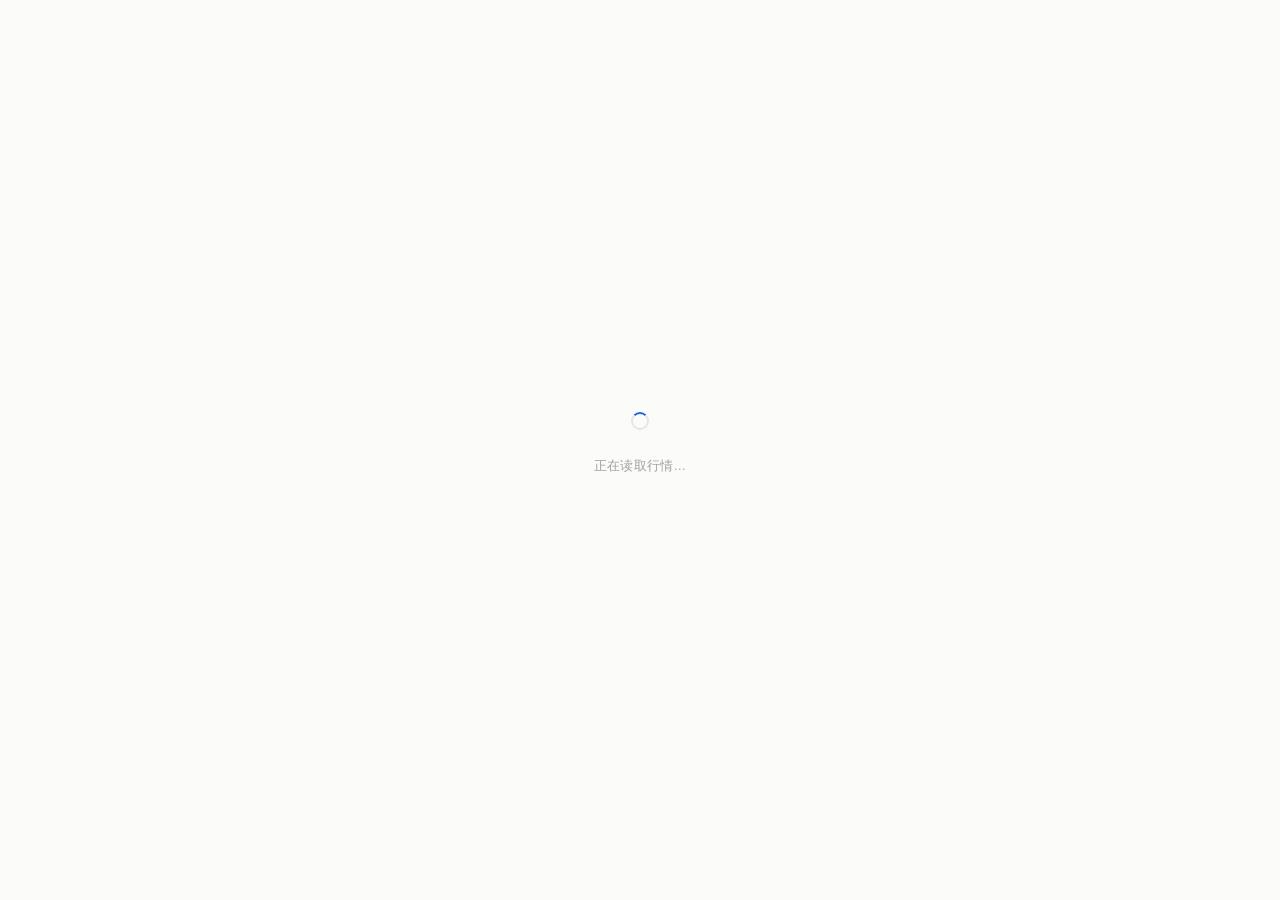
==== commit 33d9c3c4: "界面从「一屏三块」扩成仪表盘：补回缺失的功能，并把年化修正到 3.8% 上一版为了「一眼看懂」删到只剩三块，结果能看的只有：今天买不买、买哪只、一条曲线。 真用起来缺的都是执行环节的东西，这一版按 O" ====
--- a/web/index.html
+++ b/web/index.html
@@ -1,40 +1,154 @@
-<!DOCTYPE html>
-<html lang="zh-CN">
-<head>
-<meta charset="utf-8">
-<meta name="viewport" content="width=device-width,initial-scale=1,viewport-fit=cover">
-<meta name="theme-color" content="#fafaf9">
-<title>大金融中长线</title>
-<link rel="stylesheet" href="style.css">
-</head>
-<body>
-
-<main id="app">
-
-  <div class="boot" id="boot">正在算…</div>
-
-  <section class="hero" id="hero" hidden>
-    <div class="vs">
-      <b id="vs-num">—</b><i>%</i>
-    </div>
-    <div class="vs-cap">大盘比 20 日线</div>
-    <div class="verdict" id="verdict">
-      <span class="dot"></span><span id="verdict-txt">—</span>
-    </div>
-    <div class="action" id="action"></div>
-  </section>
-
-  <section class="picks" id="picks" hidden></section>
-
-  <section class="hist" id="hist" hidden>
-    <canvas id="cv" height="150"></canvas>
-    <div class="facts" id="facts"></div>
-  </section>
-
-  <footer id="foot"></footer>
-
-</main>
-
-<script src="app.js"></script>
-</body>
-</html>
+<!DOCTYPE html>
+<html lang="zh-CN" data-theme="light">
+<head>
+<meta charset="utf-8">
+<meta name="viewport" content="width=device-width,initial-scale=1,viewport-fit=cover">
+<meta name="theme-color" content="#fbfbfa">
+<title>大金融中长线</title>
+<link rel="stylesheet" href="style.css">
+</head>
+<body>
+
+<div class="boot" id="boot">
+  <div class="boot-i"></div>
+  <p>正在读取行情…</p>
+</div>
+
+<div class="app" id="app" hidden>
+
+  <header class="bar">
+    <div class="brand">
+      <span class="logo" aria-hidden="true"></span>
+      <div class="brand-t">
+        <h1>大金融中长线</h1>
+        <p>大盘跌破 20 日线 2% 时，买 1 银行 + 1 保险，拿 40 天</p>
+      </div>
+    </div>
+    <div class="bar-r">
+      <div class="mkt" title="上证指数最新收盘">
+        <span class="mkt-k">上证</span>
+        <b id="mkt-spot">—</b>
+        <span class="mkt-v" id="mkt-chg">—</span>
+      </div>
+      <div class="stamp"><span>数据截至</span><b id="asof">—</b></div>
+      <button class="icon-btn" id="btn-refresh" title="重新算一遍">
+        <svg viewBox="0 0 16 16" width="15" height="15"><path d="M13.6 8a5.6 5.6 0 1 1-1.6-3.9M13.6 2v3.2h-3.2" fill="none" stroke="currentColor" stroke-width="1.4" stroke-linecap="round" stroke-linejoin="round"/></svg>
+      </button>
+      <button class="icon-btn" id="btn-theme" title="切换深浅色">
+        <svg viewBox="0 0 16 16" width="15" height="15"><circle cx="8" cy="8" r="3.1" fill="none" stroke="currentColor" stroke-width="1.4"/><path d="M8 1.2v1.4M8 13.4v1.4M14.8 8h-1.4M2.6 8H1.2M12.8 3.2l-1 1M4.2 11.8l-1 1M12.8 12.8l-1-1M4.2 4.2l-1-1" stroke="currentColor" stroke-width="1.4" stroke-linecap="round"/></svg>
+      </button>
+    </div>
+  </header>
+
+  <main class="grid">
+
+    <!-- ================= 左栏 ================= -->
+    <div class="col">
+
+      <section class="card">
+        <div class="card-h">
+          <span class="card-t">进场信号</span>
+          <span class="verdict" id="verdict"><i></i><b>—</b></span>
+        </div>
+
+        <div class="vs"><b id="vs-num">—</b><i>%</i></div>
+        <div class="vs-cap">上证相对 20 日均线</div>
+
+        <div class="rail-wrap">
+          <canvas class="rail" id="rail"></canvas>
+        </div>
+        <div class="rail-cap" id="rail-cap">—</div>
+
+        <div class="hint" id="hint"></div>
+      </section>
+
+      <section class="card">
+        <div class="card-h">
+          <span class="card-t">今天买这两只</span>
+          <span class="card-sub" id="pick-sub">—</span>
+        </div>
+        <div class="picks" id="picks"></div>
+      </section>
+
+      <section class="card">
+        <div class="card-h">
+          <span class="card-t">我的持仓</span>
+          <span class="card-sub" id="pos-sub"></span>
+        </div>
+        <div id="pos-body"></div>
+      </section>
+
+      <section class="card" id="card-rules">
+        <div class="card-h">
+          <span class="card-t">规则</span>
+          <span class="card-sub">写死，不给调</span>
+        </div>
+        <div class="rules">
+          <div><span>进场</span><b>跌超 MA20 2%</b></div>
+          <div><span>选股</span><b>银行 1 + 保险 1</b></div>
+          <div><span>持有</span><b>40 个交易日</b></div>
+          <div><span>仓位</span><b>两只各一半</b></div>
+        </div>
+      </section>
+
+    </div>
+
+    <!-- ================= 右栏 ================= -->
+    <div class="col">
+
+      <section class="card">
+        <div class="card-h">
+          <span class="card-t">净值曲线</span>
+          <div class="seg" id="seg">
+            <button data-r="1">1 年</button>
+            <button data-r="3">3 年</button>
+            <button data-r="0" class="on">全部</button>
+          </div>
+        </div>
+        <div class="chart-wrap">
+          <canvas id="cv"></canvas>
+          <div class="tip" id="tip" hidden></div>
+        </div>
+        <div class="stats" id="stats"></div>
+      </section>
+
+      <section class="card">
+        <div class="card-h">
+          <span class="card-t">每年赚多少</span>
+          <span class="card-sub" id="year-sub">—</span>
+        </div>
+        <canvas class="yearly" id="yc"></canvas>
+      </section>
+
+      <section class="card card-flat">
+        <div class="card-h">
+          <span class="card-t">历史机会</span>
+          <span class="card-sub" id="trade-sub">—</span>
+        </div>
+        <div class="tablewrap">
+          <table class="tbl">
+            <thead><tr>
+              <th>进场日</th>
+              <th class="num">大盘</th>
+              <th>买入的两只</th>
+              <th class="num">40 天后</th>
+              <th class="num">同期上证</th>
+            </tr></thead>
+            <tbody id="trades"></tbody>
+          </table>
+        </div>
+      </section>
+
+    </div>
+  </main>
+
+  <footer class="foot">
+    <span id="foot-l">—</span>
+    <span class="foot-r">回测 2016-01 ~ 2026-11 · 43 只大金融 · 前复权 · 已扣 0.35% 往返成本</span>
+  </footer>
+
+</div>
+
+<script src="app.js"></script>
+</body>
+</html>
--- a/web/style.css
+++ b/web/style.css
@@ -1,151 +1,368 @@
-/* 大金融中长线 —— 一屏三块：偏离度、两只票、一条曲线。
-   没有任何导航、标语、说明段落：这三块之外的东西都是噪音。 */
-
-:root{
-  --bg:#fafaf9; --card:#fff; --line:#e7e5e4;
-  --ink:#1c1917; --ink2:#78716c; --ink3:#a8a29e;
-  --blue:#2563eb; --blue-soft:#eff6ff;
-  --up:#dc2626; --down:#16a34a;   /* A 股：红涨绿跌 */
-  --r:14px;
-}
-
-*{box-sizing:border-box;-webkit-tap-highlight-color:transparent}
-/* [hidden] 必须真的隐藏：.boot 上的 display:flex 会盖掉浏览器默认的
-   display:none，加了 hidden 属性等于没加，整页被 60vh 的空白顶下去。 */
-[hidden]{display:none!important}
-
-html,body{height:100%}
-body{
-  margin:0; background:var(--bg); color:var(--ink);
-  font:15px/1.55 -apple-system,BlinkMacSystemFont,"Segoe UI","PingFang SC",
-       "Hiragino Sans GB","Microsoft YaHei",sans-serif;
-  -webkit-font-smoothing:antialiased;
-  display:flex; justify-content:center;
-}
-
-#app{
-  width:100%; max-width:560px; padding:0 20px 32px;
-  display:flex; flex-direction:column;
-  justify-content:center;   /* 内容比视口矮时整体居中，而不是堆在顶部 */
-  min-height:100vh;
-}
-
-/* ---------- 启动态 ---------- */
-.boot{
-  flex:1; display:flex; align-items:center; justify-content:center;
-  color:var(--ink3); font-size:13px; letter-spacing:.3px;
-  min-height:60vh;
-}
-
-/* ---------- 一、偏离度 ---------- */
-.hero{
-  padding:8px 0 26px; text-align:center;
-}
-.vs{
-  display:flex; align-items:baseline; justify-content:center;
-  letter-spacing:-2px;
-  font-variant-numeric:tabular-nums;
-}
-.vs b{
-  font-size:72px; font-weight:640; line-height:1; color:var(--ink);
-}
-.vs i{
-  font-size:30px; font-weight:500; font-style:normal;
-  color:var(--ink3); margin-left:3px; letter-spacing:-1px;
-}
-.vs.neg b{color:var(--ink)}
-.vs.pos b{color:var(--ink)}
-
-.vs-cap{
-  margin-top:10px; font-size:12.5px; color:var(--ink3); letter-spacing:.4px;
-}
-
-.verdict{
-  margin-top:26px;
-  display:inline-flex; align-items:center; gap:9px;
-  padding:9px 20px; border-radius:100px;
-  font-size:16px; font-weight:600; letter-spacing:.5px;
-  background:#f5f5f4; color:var(--ink2);
-  border:1px solid var(--line);
-}
-.verdict .dot{
-  width:9px; height:9px; border-radius:50%;
-  background:var(--ink3); flex:0 0 auto;
-}
-.verdict.on{
-  background:var(--blue-soft); color:var(--blue); border-color:#dbeafe;
-}
-.verdict.on .dot{
-  background:var(--blue);
-  box-shadow:0 0 0 4px rgba(37,99,235,.14);
-}
-
-.action{
-  margin-top:16px; font-size:13.5px; color:var(--ink2); min-height:21px;
-}
-.action b{color:var(--ink); font-weight:600}
-
-/* ---------- 二、两只票 ---------- */
-.picks{
-  display:grid; grid-template-columns:1fr 1fr; gap:12px;
-}
-.pick{
-  background:var(--card); border:1px solid var(--line); border-radius:var(--r);
-  padding:18px 16px 16px; position:relative; overflow:hidden;
-}
-.pick .tag{
-  position:absolute; top:0; left:0;
-  font-size:10.5px; letter-spacing:1.5px; color:var(--ink3);
-  padding:7px 12px;
-}
-.pick .nm{
-  margin-top:22px; font-size:19px; font-weight:640; letter-spacing:-.2px;
-}
-.pick .cd{
-  margin-top:3px; font-size:11.5px; color:var(--ink3);
-  font-variant-numeric:tabular-nums; letter-spacing:.6px;
-}
-.pick .px{
-  margin-top:14px; font-size:15px; font-weight:600;
-  font-variant-numeric:tabular-nums;
-}
-.pick .px i{
-  font-style:normal; font-size:11px; color:var(--ink3);
-  font-weight:400; margin-left:4px;
-}
-
-/* ---------- 三、历史 ---------- */
-.hist{
-  border-top:1px solid var(--line); padding-top:24px;
-  margin-top:30px;
-}
-.hist canvas{width:100%; height:150px; display:block}
-.facts{
-  margin-top:14px; display:flex; gap:22px;
-  font-size:12px; color:var(--ink3); font-variant-numeric:tabular-nums;
-  flex-wrap:wrap;
-}
-.facts b{
-  display:block; font-size:15px; color:var(--ink2);
-  font-weight:600; margin-bottom:1px;
-}
-
-footer{
-  margin-top:22px; font-size:11px; color:var(--ink3);
-  display:flex; justify-content:space-between; letter-spacing:.3px;
-}
-
-/* ---------- 窄屏 ---------- */
-@media (max-width:380px){
-  .vs b{font-size:58px}
-  .picks{grid-template-columns:1fr}
-  .pick .nm{font-size:17px}
-}
-
-/* 首屏进入时轻微上浮，不做花哨动画：这页面一年只打开几次 */
-@media (prefers-reduced-motion:no-preference){
-  .hero,.picks,.hist{animation:in .45s cubic-bezier(.22,.7,.3,1) both}
-  .picks{animation-delay:.06s}
-  .hist{animation-delay:.12s}
-  @keyframes in{from{opacity:0;transform:translateY(6px)}to{opacity:1;transform:none}}
-}
+/* 大金融中长线 —— 一个策略、两个栏位、四块信息。
+   视觉参考 OpenBB / FreqUI 那类金融终端：细边框、低对比底色、数字等宽、
+   只让「涨跌」承担颜色，其余全部去色。 */
+
+:root{
+  --bg:#fbfbfa;
+  --surface:#ffffff;
+  --surface-2:#f6f6f4;
+  --line:#e8e6e2;
+  --line-2:#f0efec;
+  --ink:#18181b;
+  --ink-2:#6b6862;
+  --ink-3:#a3a09a;
+  --accent:#2563eb;
+  --accent-soft:#eff5ff;
+  --accent-line:#cfe0fb;
+  --up:#d92b2b;        /* A 股：红涨 */
+  --down:#12915e;      /* 绿跌 */
+  --up-soft:#fdf0f0;
+  --down-soft:#eefaf4;
+  --shadow:0 1px 2px rgba(24,24,27,.04), 0 1px 1px rgba(24,24,27,.02);
+  --r:11px;
+}
+
+html[data-theme="dark"]{
+  --bg:#0c0c0e;
+  --surface:#17171b;
+  --surface-2:#1e1e23;
+  --line:#2c2c33;
+  --line-2:#202024;
+  --ink:#f2f2f4;
+  --ink-2:#a5a3a0;
+  --ink-3:#6e6c69;
+  --accent:#4f8cff;
+  --accent-soft:#14213a;
+  --accent-line:#25395e;
+  --up:#f2555a;
+  --down:#2fbf7f;
+  --up-soft:#2a1518;
+  --down-soft:#0f241c;
+  --shadow:0 1px 2px rgba(0,0,0,.4);
+}
+
+*{box-sizing:border-box;-webkit-tap-highlight-color:transparent}
+[hidden]{display:none!important}
+
+html,body{height:100%}
+body{
+  margin:0; background:var(--bg); color:var(--ink);
+  font:14px/1.5 -apple-system,BlinkMacSystemFont,"Segoe UI","PingFang SC",
+       "Hiragino Sans GB","Microsoft YaHei",sans-serif;
+  -webkit-font-smoothing:antialiased;
+  font-variant-numeric:tabular-nums;
+}
+button{font:inherit;color:inherit;background:none;border:0;cursor:pointer}
+
+/* ---------- 启动 ---------- */
+.boot{
+  min-height:100vh; display:flex; flex-direction:column;
+  align-items:center; justify-content:center; gap:14px;
+  color:var(--ink-3); font-size:12.5px; letter-spacing:.3px;
+}
+.boot-i{
+  width:18px; height:18px; border-radius:50%;
+  border:2px solid var(--line); border-top-color:var(--accent);
+  animation:spin .7s linear infinite;
+}
+@keyframes spin{to{transform:rotate(360deg)}}
+
+/* ---------- 外壳 ---------- */
+.app{
+  max-width:1440px; margin:0 auto; padding:0 20px 22px;
+  display:flex; flex-direction:column; min-height:100vh;
+}
+
+/* ---------- 顶栏 ---------- */
+.bar{
+  display:flex; align-items:center; justify-content:space-between;
+  gap:16px; padding:13px 2px; border-bottom:1px solid var(--line);
+  flex:0 0 auto;
+}
+.brand{display:flex; align-items:center; gap:11px; min-width:0}
+.logo{
+  width:26px; height:26px; border-radius:7px; flex:0 0 auto;
+  background:linear-gradient(145deg,var(--accent),#6aa2ff);
+  box-shadow:0 2px 6px rgba(37,99,235,.25); position:relative;
+}
+.logo:after{
+  content:""; position:absolute; left:7px; top:13px; width:12px; height:2px;
+  background:#fff; border-radius:1px;
+}
+.brand-t{min-width:0}
+.brand-t h1{
+  margin:0; font-size:14px; font-weight:650; letter-spacing:.1px;
+}
+.brand-t p{
+  margin:1px 0 0; font-size:11.5px; color:var(--ink-3);
+  white-space:nowrap; overflow:hidden; text-overflow:ellipsis;
+}
+
+.bar-r{display:flex; align-items:center; gap:14px; flex:0 0 auto}
+.mkt{display:flex; align-items:baseline; gap:7px}
+.mkt-k{font-size:11px; color:var(--ink-3)}
+.mkt b{font-size:14.5px; font-weight:640}
+.mkt-v{font-size:12px; font-weight:600}
+.stamp{font-size:11.5px; color:var(--ink-3); display:flex; gap:5px}
+.stamp b{color:var(--ink-2); font-weight:550}
+
+.icon-btn{
+  width:28px; height:28px; border-radius:7px; border:1px solid var(--line);
+  display:flex; align-items:center; justify-content:center;
+  color:var(--ink-2); background:var(--surface);
+  transition:background .15s,color .15s,border-color .15s;
+}
+.icon-btn:hover{color:var(--ink); background:var(--surface-2)}
+.icon-btn.spin svg{animation:spin .8s linear infinite}
+
+/* ---------- 栅格 ---------- */
+.grid{
+  display:grid; grid-template-columns:352px minmax(0,1fr);
+  gap:12px; margin-top:12px; align-items:start;
+  flex:1 1 auto;
+}
+.col{display:flex; flex-direction:column; gap:12px; min-width:0}
+
+/* ---------- 卡片 ---------- */
+.card{
+  background:var(--surface); border:1px solid var(--line);
+  border-radius:var(--r); padding:13px 14px 13px;
+  box-shadow:var(--shadow); flex:0 0 auto;
+}
+.card-h{
+  display:flex; align-items:center; justify-content:space-between;
+  gap:10px; margin-bottom:12px;
+}
+.card-t{font-size:12px; font-weight:600; color:var(--ink-2); letter-spacing:.3px}
+.card-sub{font-size:11.5px; color:var(--ink-3)}
+
+/* ---------- 进场信号 ---------- */
+.verdict{
+  display:inline-flex; align-items:center; gap:6px;
+  padding:3px 9px 3px 8px; border-radius:20px;
+  font-size:11.5px; font-weight:600;
+  background:var(--surface-2); color:var(--ink-3);
+  border:1px solid var(--line);
+}
+.verdict i{width:6px; height:6px; border-radius:50%; background:var(--ink-3)}
+.verdict.on{
+  background:var(--accent-soft); color:var(--accent); border-color:var(--accent-line);
+}
+.verdict.on i{background:var(--accent); box-shadow:0 0 0 3px rgba(37,99,235,.15)}
+
+.vs{display:flex; align-items:baseline; letter-spacing:-1.6px; margin-top:2px}
+.vs b{font-size:52px; font-weight:650; line-height:1.05}
+.vs i{font-size:22px; font-style:normal; color:var(--ink-3); margin-left:2px; letter-spacing:-.5px}
+.vs-cap{margin-top:3px; font-size:11.5px; color:var(--ink-3)}
+
+.rail-wrap{margin-top:14px; position:relative}
+.rail{width:100%; height:56px; display:block}
+
+.rail-cap{
+  margin-top:6px; font-size:11px; color:var(--ink-3);
+  display:flex; justify-content:space-between; gap:8px;
+}
+.hint{
+  margin-top:11px; padding:9px 11px; border-radius:8px;
+  background:var(--surface-2); font-size:12px; color:var(--ink-2);
+  line-height:1.5;
+}
+.hint b{color:var(--ink); font-weight:600}
+.hint.on{background:var(--accent-soft)}
+.hint.on b{color:var(--accent)}
+
+/* ---------- 两只票 ---------- */
+.picks{display:grid; grid-template-columns:1fr 1fr; gap:10px}
+.pick{
+  border:1px solid var(--line); border-radius:9px; padding:11px 12px 10px;
+  background:var(--surface-2); min-width:0;
+}
+.pick-h{display:flex; align-items:center; justify-content:space-between; gap:6px}
+.pick-tag{font-size:10px; letter-spacing:1px; color:var(--ink-3)}
+.pick-rank{font-size:10px; color:var(--ink-3)}
+.pick-nm{
+  margin-top:5px; font-size:15px; font-weight:640; letter-spacing:-.2px;
+  white-space:nowrap; overflow:hidden; text-overflow:ellipsis;
+}
+.pick-cd{font-size:10.5px; color:var(--ink-3); letter-spacing:.5px}
+.pick-px{margin-top:7px; display:flex; align-items:baseline; gap:6px}
+.pick-px b{font-size:16px; font-weight:650}
+.pick-px em{font-style:normal; font-size:10.5px; color:var(--ink-3)}
+.pick-px .chg{margin-left:auto; font-size:11.5px; font-weight:600}
+.fac{
+  margin-top:9px; padding-top:8px; border-top:1px dashed var(--line);
+  display:flex; gap:4px;
+}
+.fac div{flex:1; min-width:0}
+.fac span{display:block; font-size:9.5px; color:var(--ink-3); letter-spacing:.2px;white-space:nowrap}
+.fac b{display:block; font-size:11.5px; font-weight:600; color:var(--ink-2); margin-top:1px}
+
+.up{color:var(--up)}
+.down{color:var(--down)}
+.flat{color:var(--ink-3)}
+
+/* ---------- 持仓 ---------- */
+.pos-empty{
+  display:flex; align-items:center; justify-content:space-between; gap:12px;
+  font-size:12px; color:var(--ink-3); line-height:1.5;
+}
+.btn{
+  display:inline-flex; align-items:center; gap:6px;
+  padding:7px 13px; border-radius:8px; font-size:12.5px; font-weight:600;
+  border:1px solid var(--line); background:var(--surface); color:var(--ink-2);
+  transition:.15s; white-space:nowrap;
+}
+.btn:hover{background:var(--surface-2); color:var(--ink)}
+.btn.primary{background:var(--accent); border-color:var(--accent); color:#fff}
+.btn.primary:hover{filter:brightness(1.06)}
+.btn:disabled{opacity:.45; cursor:not-allowed}
+
+.pos-bar{
+  height:5px; border-radius:3px; background:var(--line-2); overflow:hidden;
+  margin:10px 0 8px;
+}
+.pos-bar i{
+  display:block; height:100%; border-radius:3px;
+  background:var(--accent); transition:width .4s ease;
+}
+.pos-row{
+  display:flex; justify-content:space-between; font-size:11.5px; color:var(--ink-3);
+}
+.pos-row b{color:var(--ink-2); font-weight:600}
+.pos-items{display:flex; flex-direction:column; gap:4px}
+.pos-item{
+  display:flex; align-items:center; justify-content:space-between; gap:8px;
+  font-size:12px;
+}
+.pos-item .pi-n{color:var(--ink-2)}
+.pos-item .pi-p{color:var(--ink-3); font-size:10.5px; margin-left:auto}
+.pos-item .pi-r{font-weight:600; flex:0 0 44px; text-align:right}
+
+
+/* ---------- 规则 ---------- */
+/* 2×2 而不是竖排四条：竖排会多出 60~70px，左栏一超过右栏，
+   整页就从「一屏」变成「要滚一点」—— 而那点滚动没有任何信息价值。 */
+.rules{display:grid; grid-template-columns:1fr 1fr; gap:1px 12px}
+.rules div{
+  display:flex; align-items:baseline; gap:7px;
+  padding:4px 0; font-size:11.5px; min-width:0;
+}
+.rules span{flex:0 0 24px; color:var(--ink-3); font-size:10.5px}
+.rules b{
+  color:var(--ink-2); font-weight:550; line-height:1.35;
+  white-space:nowrap; overflow:hidden; text-overflow:ellipsis;
+}
+
+/* ---------- 图表 ---------- */
+.seg{
+  display:inline-flex; padding:2px; gap:1px;
+  background:var(--surface-2); border-radius:7px; border:1px solid var(--line);
+}
+.seg button{
+  padding:3px 9px; border-radius:5px; font-size:11px; color:var(--ink-3);
+  transition:.12s;
+}
+.seg button:hover{color:var(--ink-2)}
+.seg button.on{background:var(--surface); color:var(--ink); box-shadow:0 1px 2px rgba(0,0,0,.06)}
+
+.chart-wrap{position:relative}
+#cv{width:100%; height:186px; display:block; cursor:crosshair}
+.tip{
+  position:absolute; pointer-events:none; z-index:5;
+  background:var(--surface); border:1px solid var(--line);
+  border-radius:8px; padding:7px 9px; font-size:11.5px;
+  box-shadow:0 4px 14px rgba(0,0,0,.10);
+  transform:translate(-50%,-100%); white-space:nowrap;
+}
+.tip .t-d{color:var(--ink-3); font-size:10.5px; margin-bottom:2px}
+.tip .t-v{font-weight:650; font-size:13px}
+.tip .t-s{color:var(--ink-3); font-size:10.5px; margin-top:1px}
+
+.stats{
+  display:grid; grid-template-columns:repeat(4,1fr); gap:8px;
+  margin-top:12px; padding-top:11px; border-top:1px solid var(--line-2);
+}
+.stats div span{display:block; font-size:10.5px; color:var(--ink-3); letter-spacing:.2px}
+.stats div b{display:block; font-size:14px; font-weight:650; margin-top:2px}
+
+#yc{width:100%; height:100px; display:block}
+
+/* ---------- 表格 ---------- */
+.card-flat{padding-bottom:6px}
+.tablewrap{
+  max-height:210px; overflow:auto; margin:0 -4px;
+  scrollbar-width:thin;
+}
+.tablewrap::-webkit-scrollbar{width:6px}
+.tablewrap::-webkit-scrollbar-thumb{background:var(--line); border-radius:3px}
+
+.tbl{width:100%; border-collapse:collapse; font-size:11.5px}
+.tbl th{
+  position:sticky; top:0; z-index:1;
+  background:var(--surface); color:var(--ink-3); font-weight:500;
+  font-size:10.5px; letter-spacing:.2px; text-align:left;
+  padding:5px 6px 6px; border-bottom:1px solid var(--line);
+}
+.tbl td{padding:4px 6px; border-bottom:1px solid var(--line-2); vertical-align:middle}
+.tbl tr:last-child td{border-bottom:0}
+.tbl tr:hover td{background:var(--surface-2)}
+.tbl .num{text-align:right}
+.tbl th:nth-child(1),.tbl td:nth-child(1){width:70px;white-space:nowrap}
+.tbl th:nth-child(2),.tbl td:nth-child(2){width:52px}
+.tbl th:nth-child(4),.tbl td:nth-child(4){width:56px;white-space:nowrap}
+.tbl th:nth-child(5),.tbl td:nth-child(5){width:56px;white-space:nowrap}
+.buy-pair{display:flex; flex-direction:column; line-height:1.24; font-size:10.5px}
+.buy-pair i{
+  font-style:normal; color:var(--ink-3);
+  display:flex; justify-content:space-between; gap:10px;
+}
+.buy-pair i b{font-weight:550}
+.pend{color:var(--ink-3); font-size:10.5px}
+
+/* ---------- 页脚 ---------- */
+.foot{
+  display:flex; justify-content:space-between; gap:12px;
+  margin-top:auto; padding-top:14px;
+  font-size:10.5px; color:var(--ink-3); letter-spacing:.2px;
+}
+.foot-r{text-align:right}
+
+/* ---------- 窄屏 ---------- */
+@media (max-width:1080px){
+  .grid{grid-template-columns:320px minmax(0,1fr)}
+  .vs b{font-size:46px}
+}
+@media (max-width:860px){
+  .app{padding:0 14px 18px}
+  .grid{grid-template-columns:minmax(0,1fr)}
+  .vs b{font-size:52px}
+  .bar{flex-wrap:wrap; gap:10px}
+  .brand-t p{display:none}
+  .stamp{display:none}
+  .foot{flex-direction:column; gap:4px}
+  .foot-r{text-align:left}
+}
+@media (max-width:344px){
+  .picks{grid-template-columns:1fr}
+}
+@media (max-width:400px){
+  .stats{grid-template-columns:repeat(2,1fr); gap:10px}
+}
+
+/* ---------- 矮屏：压间距，不删内容 ---------- */
+@media (max-height:760px){
+  .bar{padding:9px 2px}
+  .grid{margin-top:10px; gap:11px}
+  .col{gap:11px}
+  .card{padding:11px 13px 12px}
+  .card-h{margin-bottom:9px}
+  .vs b{font-size:42px}
+  .rail{height:44px}
+  .rail-wrap{margin-top:10px}
+  .hint{margin-top:8px; padding:7px 9px; font-size:11.5px}
+  #cv{height:168px}
+  #yc{height:96px}
+  .stats{margin-top:9px; padding-top:9px}
+  .tablewrap{max-height:186px}
+  .foot{padding-top:10px}
+}
